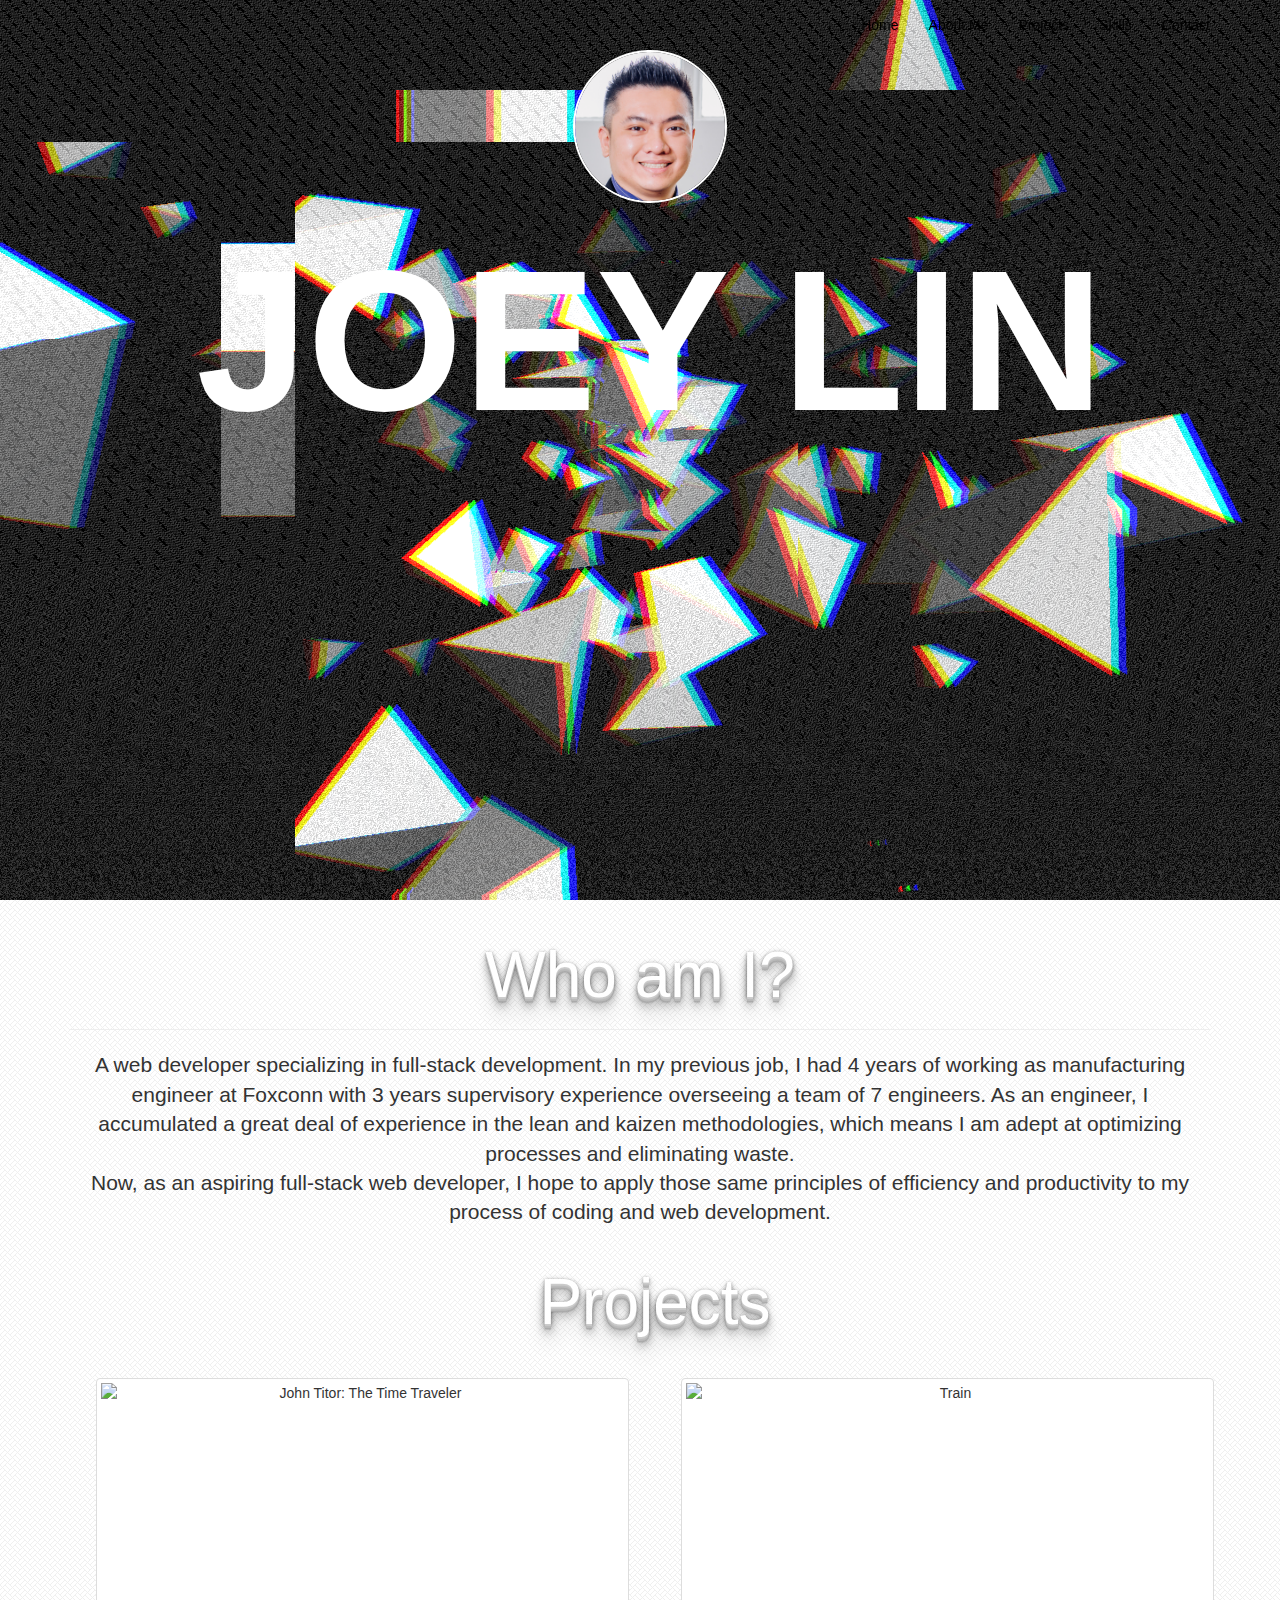
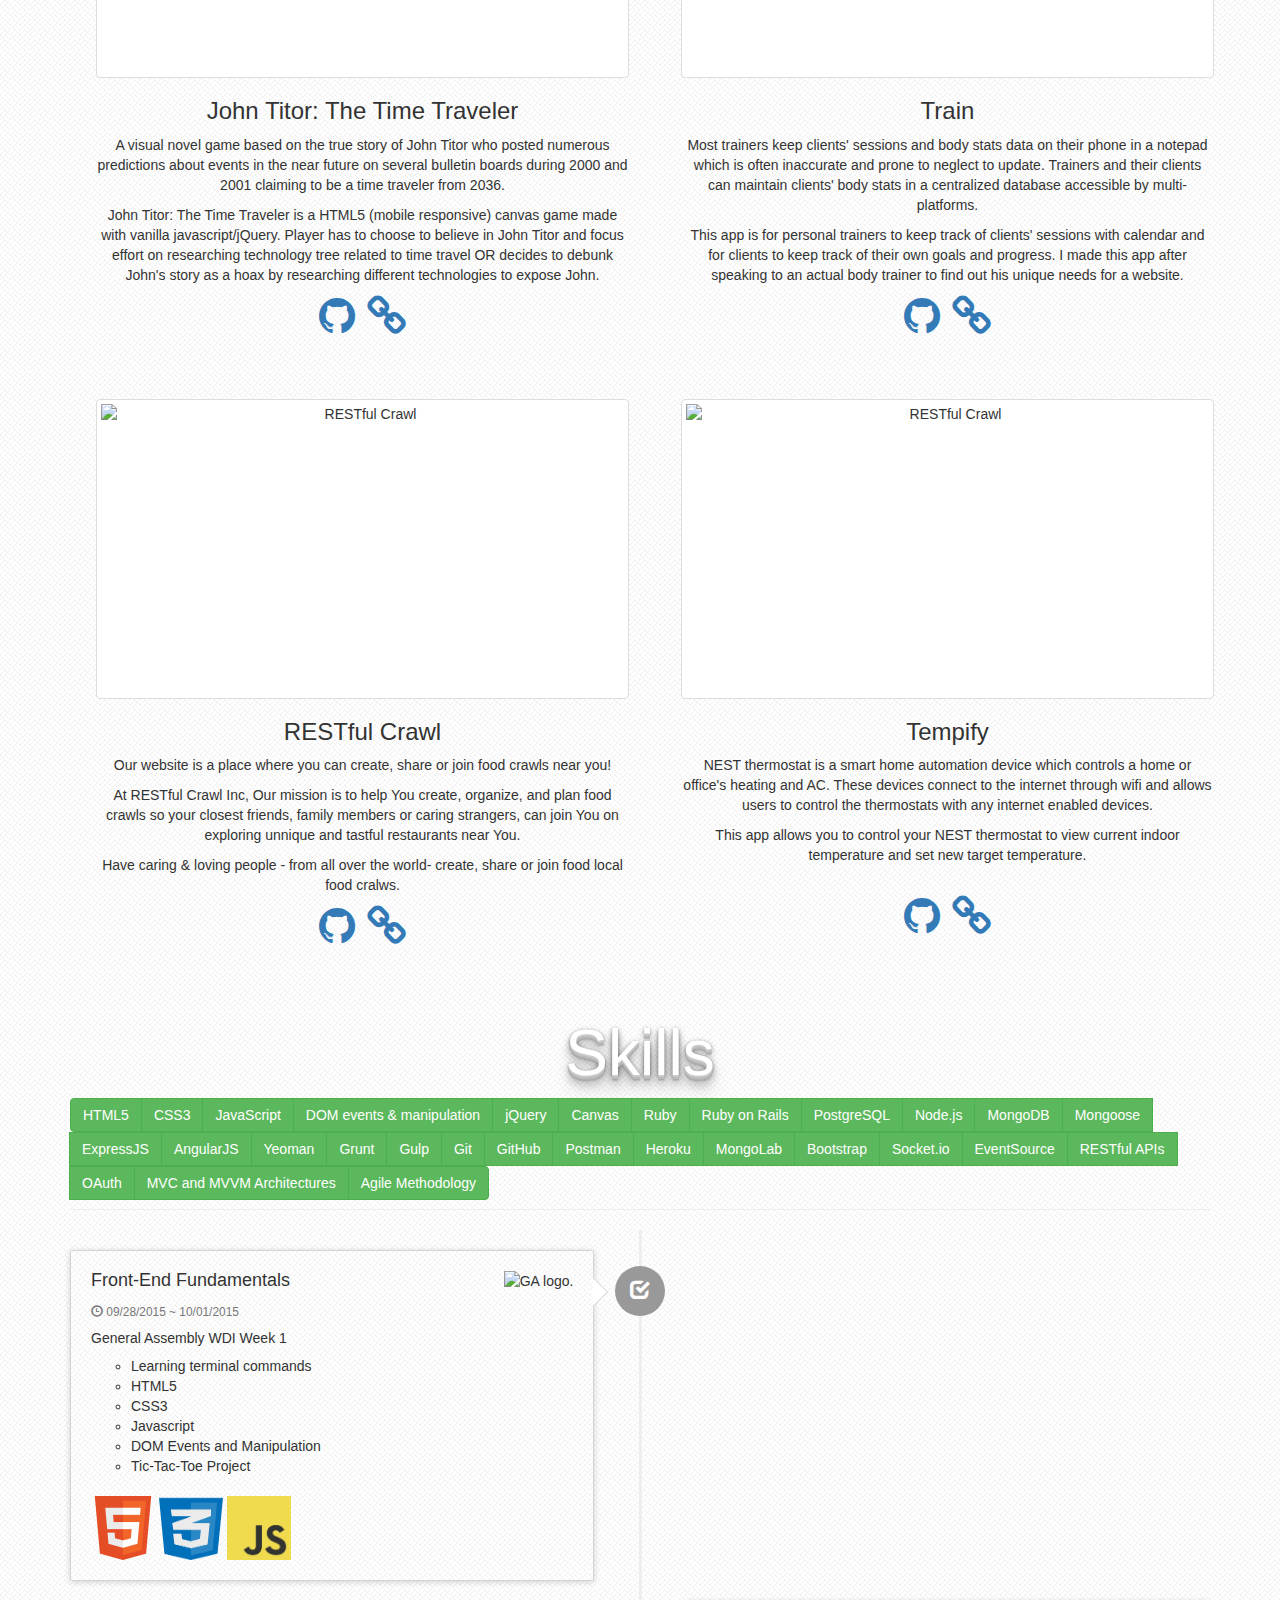
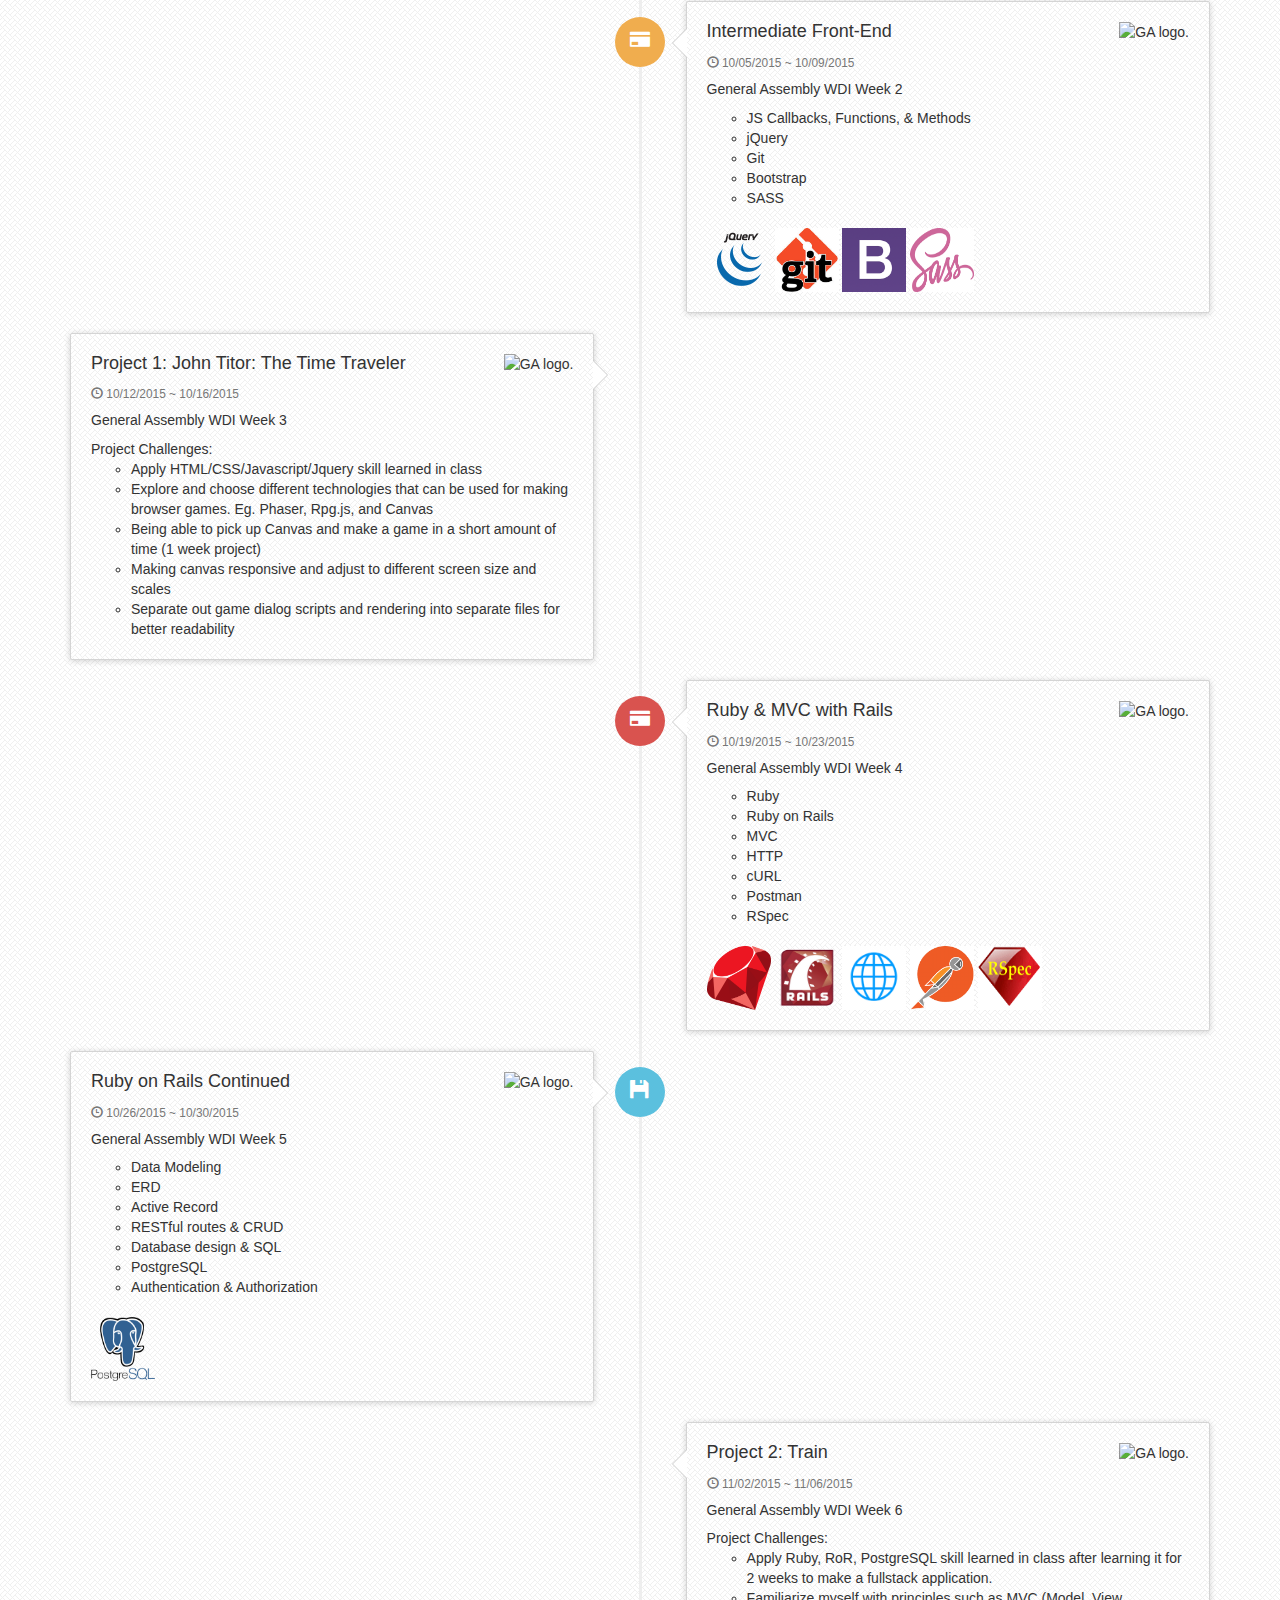
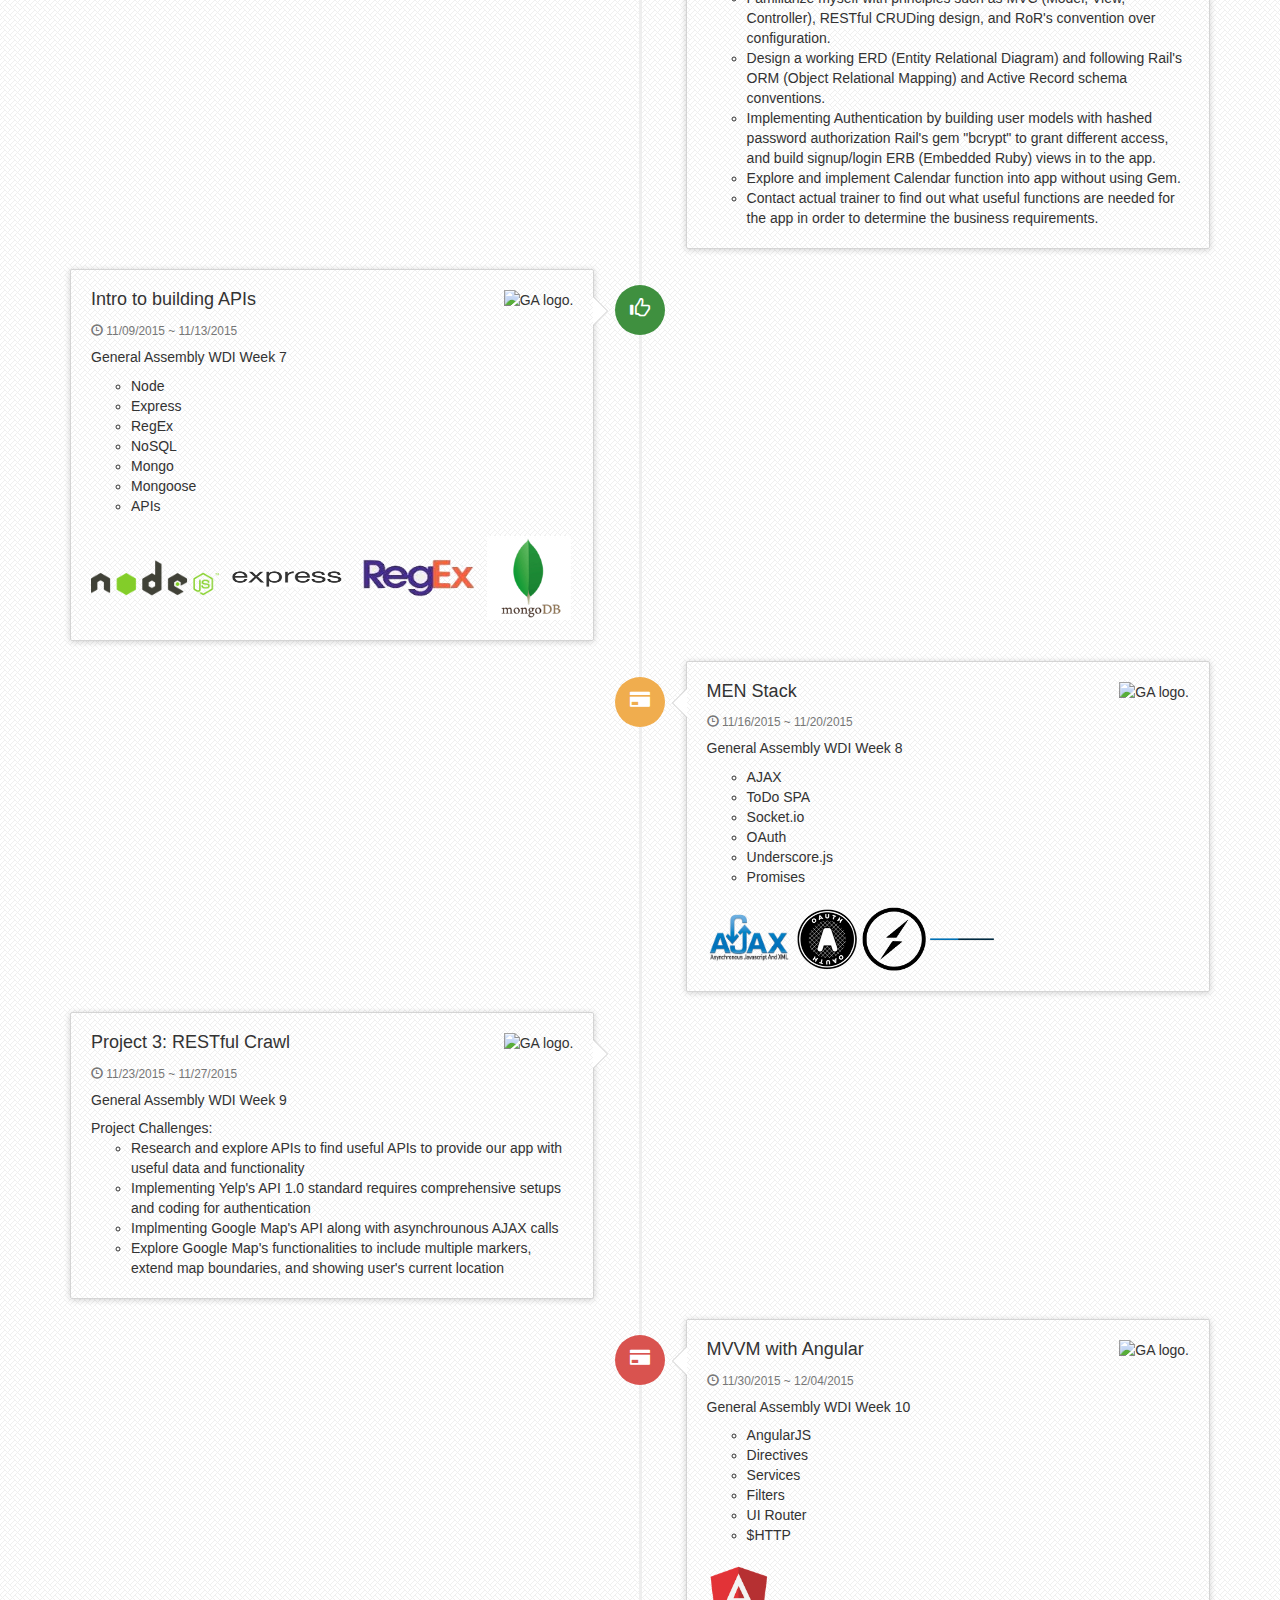
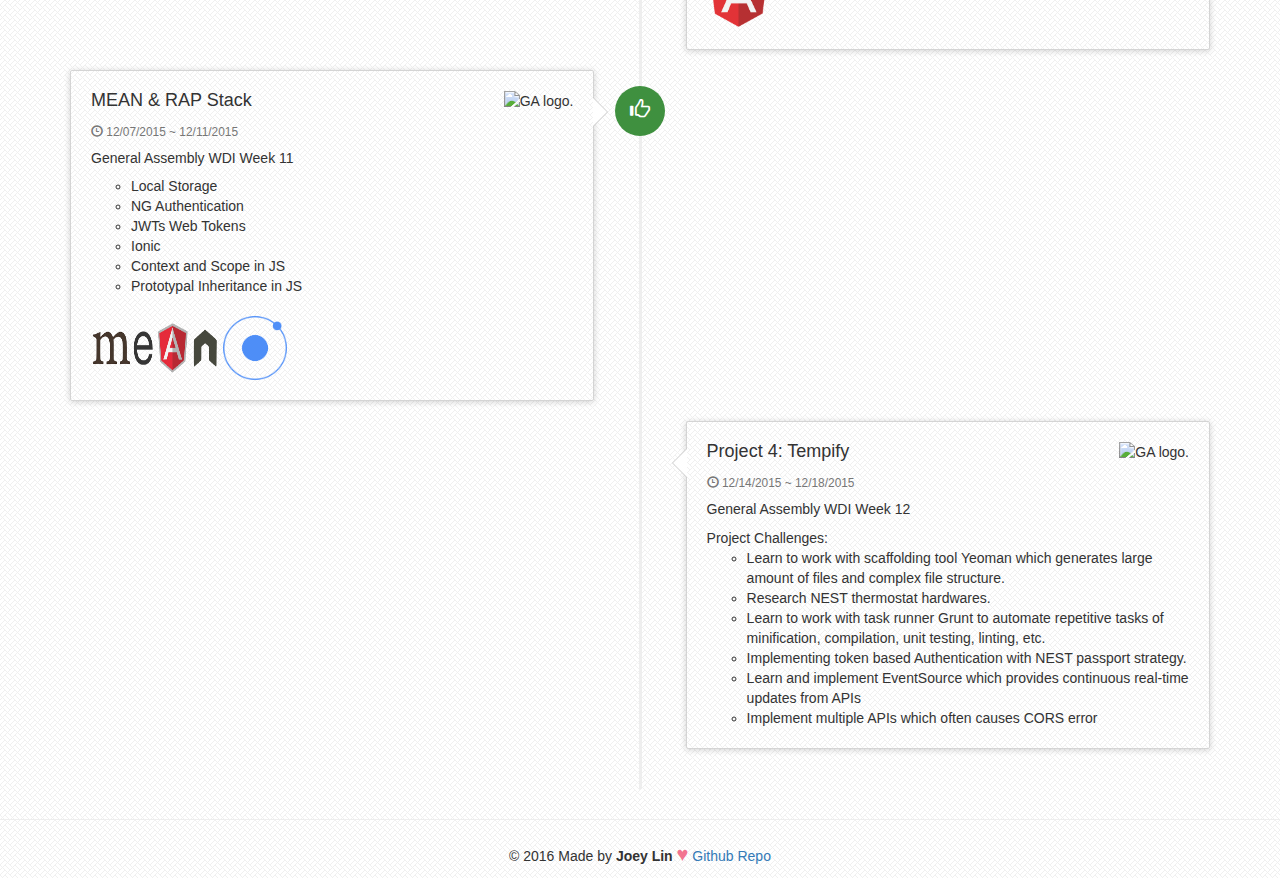
==== index.html @ c9a68c27 "modified index.html to set css iframe property of width and height to 100vw and 100vh" ====
<!DOCTYPE html>
<html lang="en">
<head>
    <meta charset="utf-8">
    <meta http-equiv="X-UA-Compatible" content="IE=edge">
    <meta name="viewport" content="width=device-width, initial-scale=1">
    <!-- The above 3 meta tags *must* come first in the head; any other head content must come *after* these tags -->

     <!-- Google font for Gloria Hallelujah -->
    <link href='https://fonts.googleapis.com/css?family=Gloria+Hallelujah' rel='stylesheet' type='text/css'>
    <!-- <link href="/normalize.css" rel="stylesheet"> -->

    <!-- jQuery (necessary for Bootstrap's JavaScript plugins) -->
    <script src="https://ajax.googleapis.com/ajax/libs/jquery/1.11.3/jquery.min.js"></script>
    <!-- Include all compiled plugins (below), or include individual files as needed -->
    <!-- <script src="js/bootstrap.min.js"></script> -->

  <!-- Latest compiled and minified CSS -->
  <link rel="stylesheet" href="https://maxcdn.bootstrapcdn.com/bootstrap/3.3.5/css/bootstrap.min.css">

  <!-- Optional theme -->
  <link rel="stylesheet" href="https://maxcdn.bootstrapcdn.com/bootstrap/3.3.5/css/bootstrap-theme.min.css">

  <!-- Latest compiled and minified JavaScript -->
  <script src="https://maxcdn.bootstrapcdn.com/bootstrap/3.3.5/js/bootstrap.min.js"></script>

  <!-- Latest compiled Font Awesome -->
  <link rel="stylesheet" href="https://maxcdn.bootstrapcdn.com/font-awesome/4.5.0/css/font-awesome.min.css">

  <title> &#10094 Joey Lin &#10095 </title>

  <!-- SEO keywords -->
  <meta name="description=" content="Personal website for Joey Lin showcasing projects and skills learned during time spent at GA Bootcamp from Sept 28th to Dec 18th 2015. It includes Welcome, About Me, Projects, Contact section on the page.">

  <!-- Google Analytics -->
  <script>
    (function(i,s,o,g,r,a,m){i['GoogleAnalyticsObject']=r;i[r]=i[r]||function(){
    (i[r].q=i[r].q||[]).push(arguments)},i[r].l=1*new Date();a=s.createElement(o),
    m=s.getElementsByTagName(o)[0];a.async=1;a.src=g;m.parentNode.insertBefore(a,m)
    })(window,document,'script','//www.google-analytics.com/analytics.js','ga');

    ga('create', 'UA-72605401-4', 'auto');
    ga('send', 'pageview');

  </script>
  <link rel="stylesheet" href="assets/css/main_style.css">
</head>
<body>

  <!-- Fixed navbar -->
  <div class="navbar navbar-inverse navbar-fixed-top" role="navigation">
    <div class="container">
      <div class="navbar-header">
        <button type="button" class="navbar-toggle" data-toggle="collapse" data-target=".navbar-collapse">
          <span class="sr-only">Toggle navigation</span>
          <span class="icon-bar"></span>
          <span class="icon-bar"></span>
          <span class="icon-bar"></span>
        </button>
        <div class="small-logo-container">
          <a class="small-logo" href="#">JL</a>
        </div>
      </div>
      <div class="navbar-collapse collapse">

        <ul class="nav navbar-nav navbar-right">
          <li><a href="#">Home</a></li>
          <li><a href="#about">About Me</a></li>
          <li><a href="#projects">Projects</a></li>
          <li><a href="#skills">Skills</a></li>
          <li><a href="" data-toggle="modal" data-target="#myModal">Contact</a></li>
        </ul>
      </div>
      <!--/.nav-collapse -->
    </div>
  </div>

  <!-- Contact ME Modal -->
  <div id="myModal" class="modal fade" tabindex="-1" role="dialog" aria-labelledby="myModalLabel" aria-hidden="true">
    <div class="modal-dialog">
      <div class="modal-content">
        <div class="modal-header">
          <button type="button" class="close" data-dismiss="modal" aria-hidden="true">×</button>
          <h3 id="myModalLabel">I'd Love to Hear From You!</h3>
        </div>
        <div class="modal-body text-center">
          <p><strong>Cell:</strong> (317) 938-2531</p>
          <p><strong>Email:</strong> pujoey@gmail.com</p>
          <a href="https://www.linkedin.com/in/pujoey" target="_blank"><i class="fa fa-linkedin-square fa-3x"></i></a>&nbsp;&nbsp;&nbsp;
          <a href="https://github.com/pujoey" target="_blank"><i class="fa fa-github-square fa-3x"></i></a>&nbsp;&nbsp;&nbsp;
          <a href="mailto:pujoey@gmail.com" target="_blank"><i class="fa fa-envelope fa-3x"></i></a>
        </div>
        <div class="modal-footer">
          <button class="btn" data-dismiss="modal" aria-hidden="true">Cancel</button>
        </div>
      </div>
    </div>
  </div>

  <div class="big-logo">
    <iframe src="index2.html" scrolling="no" frameborder="no" align="center" width = "100vw" height = "100vh"></iframe>
  </div>

  <div id="about" class="container">
    <div class="page-header">
      <h2 class="text-center">Who am I?</h2>
    </div>
    <p class="lead text-center">A web developer specializing in full-stack development. In my previous job, I had 4 years of working as manufacturing engineer at Foxconn with 3 years supervisory experience overseeing a team of 7 engineers.
As an engineer, I accumulated a great deal of experience in the lean and kaizen methodologies, which means I am adept at optimizing processes and eliminating waste.  <br>
Now, as an aspiring full-stack web developer, I hope to apply those same principles of efficiency and productivity to my process of coding and web development.  </p>

    <div id="projects" class="container">
      <h2 class="text-center">Projects</h2>
      <div class="row stylish-panel">
        <div class="col-md-6">
          <div>
            <img src="https://i.imgur.com/b8SvFNt.png" style="width:100%;height:300px;" alt="John Titor: The Time Traveler" class="img-thumbnail">
            <h3>John Titor: The Time Traveler</h3>
            <p>A visual novel game based on the true story of John Titor who posted numerous predictions about events in the near future on several bulletin boards during 2000 and 2001 claiming to be a time traveler from 2036.</p>
            <p>John Titor: The Time Traveler is a HTML5 (mobile responsive) canvas game made with vanilla javascript/jQuery. Player has to choose to believe in John Titor and focus effort on researching technology tree related to time travel OR decides to debunk John's story as a hoax by researching different technologies to expose John.</p>
            <a href="https://github.com/pujoey/John-Titor" target="_blank" title="View on Github"><i class="fa fa-github fa-3x"></i></a>&nbsp;&nbsp;&nbsp;<a href="http://pujoey.github.io/John-Titor/index.html" target="_blank" title="Launch"><i class="fa fa-link fa-3x"></i></a>
          </div>
        </div>
        <div class="col-md-6">
          <div>
            <img src="http://i.imgur.com/OvpdpkE.png" style="width:100%;height:300px;" alt="Train" class="img-thumbnail">
            <h3>Train</h3>
            <p>Most trainers keep clients' sessions and body stats data on their phone in a notepad which is often inaccurate and prone to neglect to update. Trainers and their clients can maintain clients' body stats in a centralized database accessible by multi-platforms.</p>
            <p>This app is for personal trainers to keep track of clients' sessions with calendar and for clients to keep track of their own goals and progress.  I made this app after speaking to an actual body trainer to find out his unique needs for a website.    </p>
            <a href="https://github.com/pujoey/train" target="_blank" title="View on Github"><i class="fa fa-github fa-3x"></i></a>&nbsp;&nbsp;&nbsp;<a href="https://glacial-lowlands-2707.herokuapp.com/" target="_blank" title="Launch"><i class="fa fa-link fa-3x"></i></a>
          </div>
        </div>
      </div>
      <div class="row stylish-panel">
        <div class="col-md-6">
          <div>
            <img src="http://i.imgur.com/LycSyLS.jpg" style="width:100%;height:300px;" alt="RESTful Crawl" class="img-thumbnail">
            <h3>RESTful Crawl</h3>
            <p>Our website is a place where you can create, share or join food crawls near you!</p>
            <p>At RESTful Crawl Inc, Our mission is to help You create, organize, and plan food crawls so your closest friends, family members or caring strangers, can join You on exploring unnique and tastful restaurants near You.</p>
            <p>Have caring & loving people - from all over the world- create, share or join food local food cralws.</p>
            <a href="https://github.com/seb-sal/Resfulcrawl" target="_blank" title="View on Github"><i class="fa fa-github fa-3x"></i></a>&nbsp;&nbsp;&nbsp;<a href="https://fast-brook-3166.herokuapp.com/" target="_blank" title="Launch"><i class="fa fa-link fa-3x"></i></a>
          </div>
        </div>
        <div class="col-md-6">
          <div>
            <img src="http://i.imgur.com/7Fy3iQ8.png" style="width:100%;height:300px;" alt="RESTful Crawl" class="img-thumbnail">
            <h3>Tempify</h3>
            <p>NEST thermostat is a smart home automation device which controls a home or office's heating and AC.  These devices connect to the internet through wifi and allows users to control the thermostats with any internet enabled devices.</p>
            <p>This app allows you to control your NEST thermostat to view current indoor temperature and set new target temperature.</p>
            <br>
            <a href="https://github.com/pujoey/Tempify" target="_blank" title="View on Github"><i class="fa fa-github fa-3x"></i></a>&nbsp;&nbsp;&nbsp;<a href="https://frozen-dusk-9182.herokuapp.com/" target="_blank" title="Launch"><i class="fa fa-link fa-3x"></i></a>
          </div>
        </div>
      </div>
    </div>
  </div>
  <!-- /container for projects-->



  <div class="container" id="skills">
    <div class="page-header">
      <h2 id="timeline" class="text-center">Skills</h2>
      <div class="btn-group" role="group" aria-label="...">
        <button type="button" class="btn btn-success">HTML5</button>
        <button type="button" class="btn btn-success">CSS3</button>
        <button type="button" class="btn btn-success">JavaScript</button>
        <button type="button" class="btn btn-success">DOM events & manipulation</button>
        <button type="button" class="btn btn-success">jQuery</button>
        <button type="button" class="btn btn-success">Canvas</button>
        <button type="button" class="btn btn-success">Ruby</button>
        <button type="button" class="btn btn-success">Ruby on Rails</button>
        <button type="button" class="btn btn-success">PostgreSQL</button>
        <button type="button" class="btn btn-success">Node.js</button>
        <button type="button" class="btn btn-success">MongoDB</button>
        <button type="button" class="btn btn-success">Mongoose</button>
        <button type="button" class="btn btn-success">ExpressJS</button>
        <button type="button" class="btn btn-success">AngularJS</button>
        <button type="button" class="btn btn-success">Yeoman</button>
        <button type="button" class="btn btn-success">Grunt</button>
        <button type="button" class="btn btn-success">Gulp</button>
        <button type="button" class="btn btn-success">Git</button>
        <button type="button" class="btn btn-success">GitHub</button>
        <button type="button" class="btn btn-success">Postman</button>
        <button type="button" class="btn btn-success">Heroku</button>
        <button type="button" class="btn btn-success">MongoLab</button>
        <button type="button" class="btn btn-success">Bootstrap</button>
        <button type="button" class="btn btn-success">Socket.io</button>
        <button type="button" class="btn btn-success">EventSource</button>
        <button type="button" class="btn btn-success">RESTful APIs</button>
        <button type="button" class="btn btn-success">OAuth</button>
        <button type="button" class="btn btn-success">MVC and MVVM Architectures</button>
        <button type="button" class="btn btn-success">Agile Methodology</button>
      </div>
    </div>
    <ul class="timeline">
      <li>
        <div class="timeline-badge"><i class="glyphicon glyphicon-check"></i></div>
        <div class="timeline-panel">
          <div class="timeline-heading">
            <img align="right" alt="GA logo." title="General Assemb.ly" src="https://github.com/generalassembly/ga-ruby-on-rails-for-devs/raw/master/images/ga.png" height="64px">
            <h4 class="timeline-title">Front-End Fundamentals</h4>
            <p><small class="text-muted"><i class="glyphicon glyphicon-time"></i> 09/28/2015 ~ 10/01/2015</small></p>
          </div>
          <div class="timeline-body">
            <h5>General Assembly WDI Week 1</h5>
            <ul>
              <li>Learning terminal commands</li>
              <li>HTML5</li>
              <li>CSS3</li>
              <li>Javascript</li>
              <li>DOM Events and Manipulation</li>
              <li>Tic-Tac-Toe Project</li>
            </ul>
            <br>
            <img src="assets/images/logo_html.png" style="width:64px;height:64px;" alt="HTML5">
            <img src="assets/images/logo_css.png" style="width:64px;height:64px;" alt="CSS3">
            <img src="assets/images/logo_JavaScript.png" style="width:64px;height:64px;" alt="javascript">
          </div>
        </div>
      </li>
      <li class="timeline-inverted">
        <div class="timeline-badge warning"><i class="glyphicon glyphicon-credit-card"></i></div>
        <div class="timeline-panel">
          <div class="timeline-heading">
            <img align="right" alt="GA logo." title="General Assemb.ly" src="https://github.com/generalassembly/ga-ruby-on-rails-for-devs/raw/master/images/ga.png" height="64px">
            <h4 class="timeline-title">Intermediate Front-End</h4>
            <p><small class="text-muted"><i class="glyphicon glyphicon-time"></i> 10/05/2015 ~ 10/09/2015</small></p>
          </div>
          <div class="timeline-body">
            <h5>General Assembly WDI Week 2</h5>
            <ul>
              <li>JS Callbacks, Functions, & Methods</li>
              <li>jQuery</li>
              <li>Git</li>
              <li>Bootstrap</li>
              <li>SASS</li>
            </ul>
            <br>
            <img src="assets/images/logo_jquery.png" style="width:64px;height:64px;" alt="jquery">
            <img src="assets/images/logo_git.jpeg" style="width:64px;height:64px;" alt="git">
            <img src="assets/images/logo_bootstrap.png" style="width:64px;height:64px;" alt="bootstrap">
            <img src="assets/images/logo_sass.png" style="width:64px;height:64px;" alt="bootstrap">
          </div>
        </div>
      </li>
      <li>
        <div class="timeline-panel">
          <div class="timeline-heading">
            <img align="right" alt="GA logo." title="General Assemb.ly" src="https://github.com/generalassembly/ga-ruby-on-rails-for-devs/raw/master/images/ga.png" height="64px">
            <h4 class="timeline-title">Project 1: John Titor: The Time Traveler</h4>
            <p><small class="text-muted"><i class="glyphicon glyphicon-time"></i> 10/12/2015 ~ 10/16/2015</small></p>
          </div>
          <div class="timeline-body">
            <h5>General Assembly WDI Week 3</h5>
            <p>Project Challenges:</p>
            <ul>
              <li>Apply HTML/CSS/Javascript/Jquery skill learned in class</li>
              <li>Explore and choose different technologies that can be used for making browser games. Eg. Phaser, Rpg.js, and Canvas</li>
              <li>Being able to pick up Canvas and make a game in a short amount of time (1 week project)</li>
              <li>Making canvas responsive and adjust to different screen size and scales</li>
              <li>Separate out game dialog scripts and rendering into separate files for better readability</li>
            </ul>
          </div>
        </div>
      </li>
      <li class="timeline-inverted">
        <div class="timeline-badge danger"><i class="glyphicon glyphicon-credit-card"></i></div>
        <div class="timeline-panel">
          <div class="timeline-heading">
            <img align="right" alt="GA logo." title="General Assemb.ly" src="https://github.com/generalassembly/ga-ruby-on-rails-for-devs/raw/master/images/ga.png" height="64px">
            <h4 class="timeline-title">Ruby & MVC with Rails</h4>
            <p><small class="text-muted"><i class="glyphicon glyphicon-time"></i> 10/19/2015 ~ 10/23/2015</small></p>
          </div>
          <div class="timeline-body">
            <h5>General Assembly WDI Week 4</h5>
            <ul>
              <li>Ruby</li>
              <li>Ruby on Rails</li>
              <li>MVC</li>
              <li>HTTP</li>
              <li>cURL</li>
              <li>Postman</li>
              <li>RSpec</li>
            </ul>
            <br>
            <img src="assets/images/logo_ruby.png" style="width:64px;height:64px;" alt="ruby">
            <img src="assets/images/logo_rails.png" style="width:64px;height:64px;" alt="rails">
            <img src="assets/images/logo_http.png" style="width:64px;height:64px;" alt="http">
            <img src="assets/images/logo_postman.png" style="width:64px;height:64px;" alt="postman">
            <img src="assets/images/logo_rspec.png" style="width:64px;height:64px;" alt="rspec">
          </div>
        </div>
      </li>
      <li>
        <div class="timeline-badge info"><i class="glyphicon glyphicon-floppy-disk"></i></div>
        <div class="timeline-panel">
          <div class="timeline-heading">
            <img align="right" alt="GA logo." title="General Assemb.ly" src="https://github.com/generalassembly/ga-ruby-on-rails-for-devs/raw/master/images/ga.png" height="64px">
            <h4 class="timeline-title">Ruby on Rails Continued</h4>
            <p><small class="text-muted"><i class="glyphicon glyphicon-time"></i> 10/26/2015 ~ 10/30/2015</small></p>
          </div>
          <div class="timeline-body">
            <h5>General Assembly WDI Week 5</h5>
            <ul>
              <li>Data Modeling</li>
              <li>ERD</li>
              <li>Active Record</li>
              <li>RESTful routes & CRUD</li>
              <li>Database design & SQL</li>
              <li>PostgreSQL</li>
              <li>Authentication & Authorization</li>
            </ul>
            <br>
            <img src="assets/images/logo_postgresql.png" style="width:64px;height:64px;" alt="ruby">
          </div>
        </div>
      </li>
      <li class="timeline-inverted">
        <div class="timeline-panel">
          <div class="timeline-heading">
            <img align="right" alt="GA logo." title="General Assemb.ly" src="https://github.com/generalassembly/ga-ruby-on-rails-for-devs/raw/master/images/ga.png" height="64px">
            <h4 class="timeline-title">Project 2: Train</h4>
            <p><small class="text-muted"><i class="glyphicon glyphicon-time"></i> 11/02/2015 ~ 11/06/2015</small></p>
          </div>
          <div class="timeline-body">
            <h5>General Assembly WDI Week 6</h5>
            <p>Project Challenges:</p>
            <ul>
              <li>Apply Ruby, RoR, PostgreSQL skill learned in class after learning it for 2 weeks to make a fullstack application.</li>
              <li>Familiarize myself with principles such as MVC (Model, View, Controller), RESTful CRUDing design, and RoR's convention over configuration.</li>
              <li>Design a working ERD (Entity Relational Diagram) and following Rail's ORM (Object Relational Mapping) and Active Record schema conventions.</li>
              <li>Implementing Authentication by building user models with hashed password authorization Rail's gem "bcrypt" to grant different access, and build signup/login ERB (Embedded Ruby) views in to the app.</li>
              <li>Explore and implement Calendar function into app without using Gem.</li>
              <li>Contact actual trainer to find out what useful functions are needed for the app in order to determine the business requirements.</li>
            </ul>
          </div>
        </div>
      </li>
      <li>
        <div class="timeline-badge success"><i class="glyphicon glyphicon-thumbs-up"></i></div>
        <div class="timeline-panel">
          <div class="timeline-heading">
            <img align="right" alt="GA logo." title="General Assemb.ly" src="https://github.com/generalassembly/ga-ruby-on-rails-for-devs/raw/master/images/ga.png" height="64px">
            <h4 class="timeline-title">Intro to building APIs</h4>
            <p><small class="text-muted"><i class="glyphicon glyphicon-time"></i> 11/09/2015 ~ 11/13/2015</small></p>
          </div>
          <div class="timeline-body">
            <h5>General Assembly WDI Week 7</h5>
            <ul>
              <li>Node</li>
              <li>Express</li>
              <li>RegEx</li>
              <li>NoSQL</li>
              <li>Mongo</li>
              <li>Mongoose</li>
              <li>APIs</li>
            </ul>
            <br>
            <img src="assets/images/logo_node.png" style="width:128px;height:64px;" alt="node">
            <img src="assets/images/logo_express.png" style="width:128px;height:84px;" alt="express">
            <img src="assets/images/logo_regex.png" style="width:128px;height:84px;" alt="regex">
            <img src="assets/images/logo_mongo.png" style="width:84px;height:84px;" alt="mongo">
          </div>
        </div>
      </li>
      <li class="timeline-inverted">
        <div class="timeline-badge warning"><i class="glyphicon glyphicon-credit-card"></i></div>
        <div class="timeline-panel">
          <div class="timeline-heading">
            <img align="right" alt="GA logo." title="General Assemb.ly" src="https://github.com/generalassembly/ga-ruby-on-rails-for-devs/raw/master/images/ga.png" height="64px">
            <h4 class="timeline-title">MEN Stack</h4>
            <p><small class="text-muted"><i class="glyphicon glyphicon-time"></i> 11/16/2015 ~ 11/20/2015</small></p>
          </div>
          <div class="timeline-body">
            <h5>General Assembly WDI Week 8</h5>
            <ul>
              <li>AJAX</li>
              <li>ToDo SPA</li>
              <li>Socket.io</li>
              <li>OAuth</li>
              <li>Underscore.js</li>
              <li>Promises</li>
            </ul>
            <br>
            <img src="assets/images/logo_ajax.png" style="width:84px;height:64px;" alt="ajax">
            <img src="assets/images/logo_oauth.png" style="width:64px;height:64px;" alt="oauth">
            <img src="assets/images/logo_socket.png" style="width:64px;height:64px;" alt="socket.io">
            <img src="assets/images/logo_underscore.png" style="width:64px;height:64px;" alt="underscore">
          </div>
        </div>
      </li>
      <li>
        <div class="timeline-panel">
          <div class="timeline-heading">
            <img align="right" alt="GA logo." title="General Assemb.ly" src="https://github.com/generalassembly/ga-ruby-on-rails-for-devs/raw/master/images/ga.png" height="64px">
            <h4 class="timeline-title">Project 3: RESTful Crawl</h4>
            <p><small class="text-muted"><i class="glyphicon glyphicon-time"></i> 11/23/2015 ~ 11/27/2015</small></p>
          </div>
          <div class="timeline-body">
            <h5>General Assembly WDI Week 9</h5>
            <p>Project Challenges:</p>
            <ul>
              <li>Research and explore APIs to find useful APIs to provide our app with useful data and functionality</li>
              <li>Implementing Yelp's API 1.0 standard requires comprehensive setups and coding for authentication</li>
              <li>Implmenting Google Map's API along with asynchrounous AJAX calls</li>
              <li>Explore Google Map's functionalities to include multiple markers, extend map boundaries, and showing user's current location</li>
            </ul>
          </div>
        </div>
      </li>
      <li class="timeline-inverted">
        <div class="timeline-badge danger"><i class="glyphicon glyphicon-credit-card"></i></div>
        <div class="timeline-panel">
          <div class="timeline-heading">
            <img align="right" alt="GA logo." title="General Assemb.ly" src="https://github.com/generalassembly/ga-ruby-on-rails-for-devs/raw/master/images/ga.png" height="64px">
            <h4 class="timeline-title">MVVM with Angular</h4>
            <p><small class="text-muted"><i class="glyphicon glyphicon-time"></i> 11/30/2015 ~ 12/04/2015</small></p>
          </div>
          <div class="timeline-body">
            <h5>General Assembly WDI Week 10</h5>
            <ul>
              <li>AngularJS</li>
              <li>Directives</li>
              <li>Services</li>
              <li>Filters</li>
              <li>UI Router</li>
              <li>$HTTP</li>
            </ul>
            <br>
            <img src="assets/images/logo_angular.png" style="width:64px;height:64px;" alt="angularJS">
          </div>
        </div>
      </li>
      <li>
        <div class="timeline-badge success"><i class="glyphicon glyphicon-thumbs-up"></i></div>
        <div class="timeline-panel">
          <div class="timeline-heading">
            <img align="right" alt="GA logo." title="General Assemb.ly" src="https://github.com/generalassembly/ga-ruby-on-rails-for-devs/raw/master/images/ga.png" height="64px">
            <h4 class="timeline-title">MEAN & RAP Stack</h4>
            <p><small class="text-muted"><i class="glyphicon glyphicon-time"></i> 12/07/2015 ~ 12/11/2015</small></p>
          </div>
          <div class="timeline-body">
            <h5>General Assembly WDI Week 11</h5>
            <ul>
              <li>Local Storage</li>
              <li>NG Authentication</li>
              <li>JWTs Web Tokens</li>
              <li>Ionic</li>
              <li>Context and Scope in JS</li>
              <li>Prototypal Inheritance in JS</li>
            </ul>
            <br>
            <img src="assets/images/logo_mean.png" style="width:128px;height:50px;" alt="mean">
            <img src="assets/images/logo_ionic.png" style="width:64px;height:64px;" alt="ionic">
          </div>
        </div>
      </li>
      <li class="timeline-inverted">
        <div class="timeline-panel">
          <div class="timeline-heading">
            <img align="right" alt="GA logo." title="General Assemb.ly" src="https://github.com/generalassembly/ga-ruby-on-rails-for-devs/raw/master/images/ga.png" height="64px">
            <h4 class="timeline-title">Project 4: Tempify</h4>
            <p><small class="text-muted"><i class="glyphicon glyphicon-time"></i> 12/14/2015 ~ 12/18/2015</small></p>
          </div>
          <div class="timeline-body">
            <h5>General Assembly WDI Week 12</h5>
            <p>Project Challenges:</p>
            <ul>
              <li>Learn to work with scaffolding tool Yeoman which generates large amount of files and complex file structure.</li>
              <li>Research NEST thermostat hardwares.</li>
              <li>Learn to work with task runner Grunt to automate repetitive tasks of minification, compilation, unit testing, linting, etc.</li>
              <li>Implementing token based Authentication with NEST passport strategy.</li>
              <li>Learn and implement EventSource which provides continuous real-time updates from APIs</li>
              <li>Implement multiple APIs which often causes CORS error</li>
            </ul>
          </div>
        </div>
      </li>
    </ul>
  </div>
    <!--/.container for skills timeline-->


  <!--/footer-->
  <hr>
  <footer>
    <p class="text-center">© 2016 Made by <strong>Joey Lin</strong> <span class='heart'>♥︎</span>
      <a href="https://github.com/pujoey/joeylin.net" target="_blank">Github Repo</a>
    </p>
  </footer>


  <script src="assets/js/main.js"></script>
</body>
</html>
---- assets/css/main_style.css ----
/* *********************************
           FONT "HOT-Ninja Std R"
  ********************************** */
@font-face {
  font-family: "HOT-Ninja Std R";
  src: url("../assets/font/Natural Writing Brush(HOT-Ninja Std R) Font-Traditional Chinese.otf") format("opentype");
}

.ninja {
  font-family: "HOT-Ninja Std R", sans-serif;
}

/* *********************************
           Background Image
  ********************************** */

body {
  background-image: url("../bg/bg_cream.png");
}

/* *********************************
           Iframe View
  ********************************** */
iframe {
    width: 100vw;
  height: 100vh;
}



/* *********************************
           3D shadow Effect
  ********************************** */

h2 {
  font-size: 64px;
  color: white;
  text-shadow: 0 1px 0 #ccc,
               0 2px 0 #c9c9c9,
               0 3px 0 #bbb,
               0 4px 0 #b9b9b9,
               0 5px 0 #aaa,
               0 6px 1px rgba(0,0,0,.1),
               0 0 5px rgba(0,0,0,.1),
               0 1px 3px rgba(0,0,0,.3),
               0 3px 5px rgba(0,0,0,.2),
               0 5px 10px rgba(0,0,0,.25),
               0 10px 10px rgba(0,0,0,.2),
               0 20px 20px rgba(0,0,0,.15);
}


/* *********************************
           Variables
  ********************************** */
/* *********************************
   Some Style Overrides on Bootstrap
  ********************************** */
.navbar-inverse {
  background: rgba(62, 195, 246, 0);
  border-bottom: none;
}

.navbar-inverse .navbar-toggle {
  border: 1px solid #333;
  border-color: rgba(255, 255, 255, 0.7);
}

.navbar-inverse .navbar-collapse, .navbar-inverse .navbar-form {
  border-color: transparent;
}
@media (max-width: 767px) {
  .navbar-inverse .navbar-collapse, .navbar-inverse .navbar-form {
    background: rgba(255, 255, 255, 0.75);
  }
}

.navbar-inverse .navbar-nav > li > a {
  color: black;
}

.navbar-inverse .navbar-nav > li > a:hover, .navbar-inverse .navbar-nav > li > a:focus {
  color: #22F;
}

/* *********************************
           Toolbar Logo
  ********************************** */
.small-logo-container {
  padding-top: 50px;
  height: 50px;
  overflow: hidden;
  position: absolute;
}

.small-logo {
  color: white;
  font-size: 2.5em;
  padding-bottom: 2px;
}

/* *********************************
           Big Logo
  ********************************** */
.big-logo-row {
  background: gold;
}
.big-logo-row .big-logo-container {
  padding-top: 50px;
}
.big-logo-row h1 {
  font-size: 4em;
  margin: 0;
  padding: 0 0 15px 0;
}
@media (min-width: 400px) {
  .big-logo-row h1 {
    font-size: 4.5em;
  }
}
@media (min-width: 440px) {
  .big-logo-row h1 {
    font-size: 5.5em;
  }
}
@media (min-width: 500px) {
  .big-logo-row h1 {
    font-size: 6.5em;
  }
}
@media (min-width: 630px) {
  .big-logo-row h1 {
    font-size: 7.5em;
  }
}
@media (min-width: 768px) {
  .big-logo-row h1 {
    font-size: 9em;
    padding-bottom: 30px;
  }
}
@media (min-width: 1200px) {
  .big-logo-row h1 {
    font-size: 12em;
  }
}

/* *********************************
           Projects Section
  ********************************** */

.stylish-panel {
    padding: 20px 0;
    text-align: center;
}
.stylish-panel > div > div{
    padding: 10px;
    border: 1px solid transparent;
    border-radius: 4px;
    transition: 0.2s;
}
.stylish-panel > div:hover > div{
    margin-top: -10px;
    border: 1px solid rgb(200, 200, 200);
    box-shadow: rgba(0, 0, 0, 0.1) 0px 5px 5px 2px;
    background: rgba(200, 200, 200, 0.1);
    transition: 0.5s;
}

.stylish-panel > div:hover img {
    -webkit-transform: rotate(360deg);
    -moz-transform: rotate(360deg);
    -o-transform: rotate(360deg);
    -ms-transform: rotate(360deg);
    transform: rotate(360deg);
}


/* *********************************
           Skills Section
  ********************************** */


.timeline {
  list-style: none;
  padding: 20px 0 20px;
  position: relative;
}

.timeline:before {
  top: 0;
  bottom: 0;
  position: absolute;
  content: " ";
  width: 3px;
  background-color: #eeeeee;
  left: 50%;
  margin-left: -1.5px;
}

.timeline > li {
  margin-bottom: 20px;
  position: relative;
}

.timeline > li:before,
.timeline > li:after {
  content: " ";
  display: table;
}

.timeline > li:after {
  clear: both;
}

.timeline > li:before,
.timeline > li:after {
  content: " ";
  display: table;
}

.timeline > li:after {
  clear: both;
}

.timeline > li > .timeline-panel {
  width: 46%;
  float: left;
  border: 1px solid #d4d4d4;
  border-radius: 2px;
  padding: 20px;
  position: relative;
  -webkit-box-shadow: 0 1px 6px rgba(0, 0, 0, 0.175);
  box-shadow: 0 1px 6px rgba(0, 0, 0, 0.175);
}

.timeline > li > .timeline-panel:before {
  position: absolute;
  top: 26px;
  right: -15px;
  display: inline-block;
  border-top: 15px solid transparent;
  border-left: 15px solid #ccc;
  border-right: 0 solid #ccc;
  border-bottom: 15px solid transparent;
  content: " ";
}

.timeline > li > .timeline-panel:after {
  position: absolute;
  top: 27px;
  right: -14px;
  display: inline-block;
  border-top: 14px solid transparent;
  border-left: 14px solid #fff;
  border-right: 0 solid #fff;
  border-bottom: 14px solid transparent;
  content: " ";
}

.timeline > li > .timeline-badge {
  color: #fff;
  width: 50px;
  height: 50px;
  line-height: 50px;
  font-size: 1.4em;
  text-align: center;
  position: absolute;
  top: 16px;
  left: 50%;
  margin-left: -25px;
  background-color: #999999;
  z-index: 100;
  border-top-right-radius: 50%;
  border-top-left-radius: 50%;
  border-bottom-right-radius: 50%;
  border-bottom-left-radius: 50%;
}

.timeline > li.timeline-inverted > .timeline-panel {
  float: right;
}

.timeline > li.timeline-inverted > .timeline-panel:before {
  border-left-width: 0;
  border-right-width: 15px;
  left: -15px;
  right: auto;
}

.timeline > li.timeline-inverted > .timeline-panel:after {
  border-left-width: 0;
  border-right-width: 14px;
  left: -14px;
  right: auto;
}

.timeline-badge.primary {
  background-color: #2e6da4 !important;
}

.timeline-badge.success {
  background-color: #3f903f !important;
}

.timeline-badge.warning {
  background-color: #f0ad4e !important;
}

.timeline-badge.danger {
  background-color: #d9534f !important;
}

.timeline-badge.info {
  background-color: #5bc0de !important;
}

.timeline-title {
  margin-top: 0;
  color: inherit;
}

.timeline-body > p,
.timeline-body > ul {
  margin-bottom: 0;
}

.timeline-body > p + p {
  margin-top: 5px;
}

.heart {
  /* color:#cf2e31;*/
 color: #f27490;
 font-size: 20px;
}
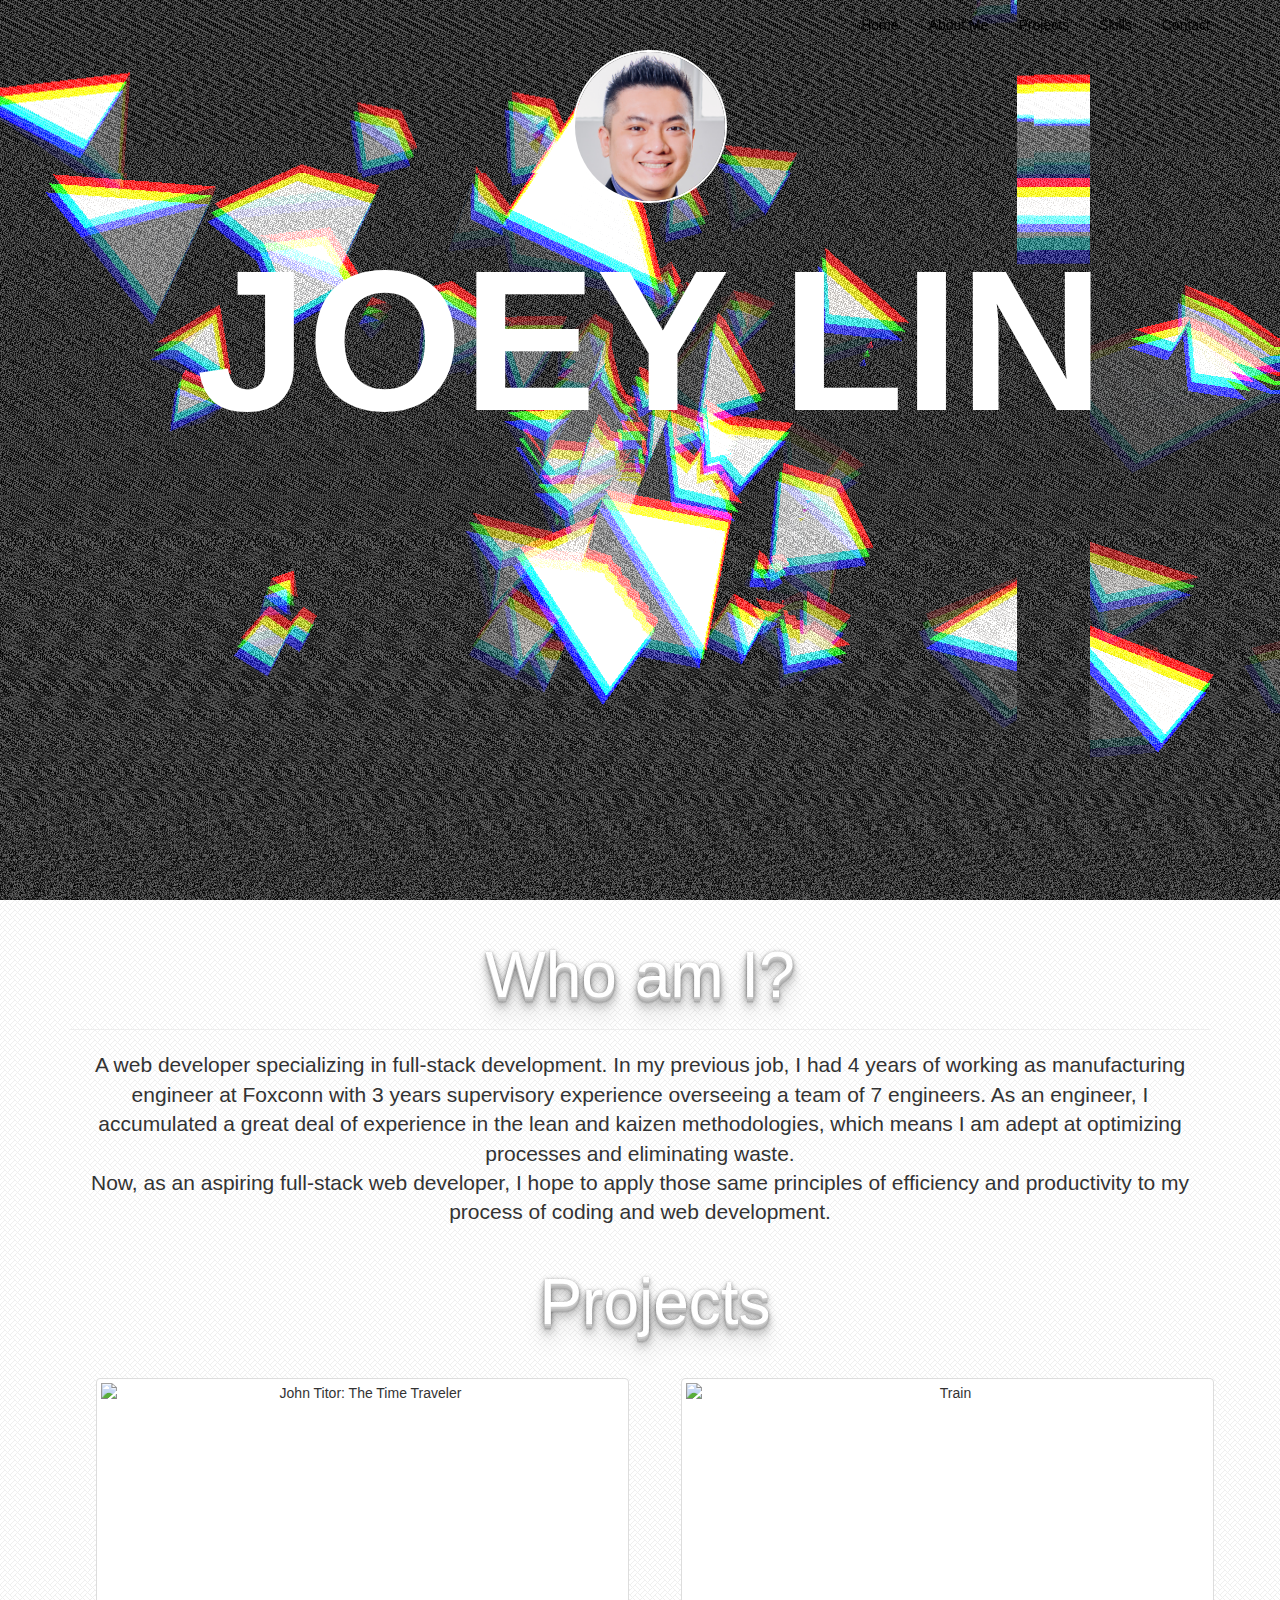
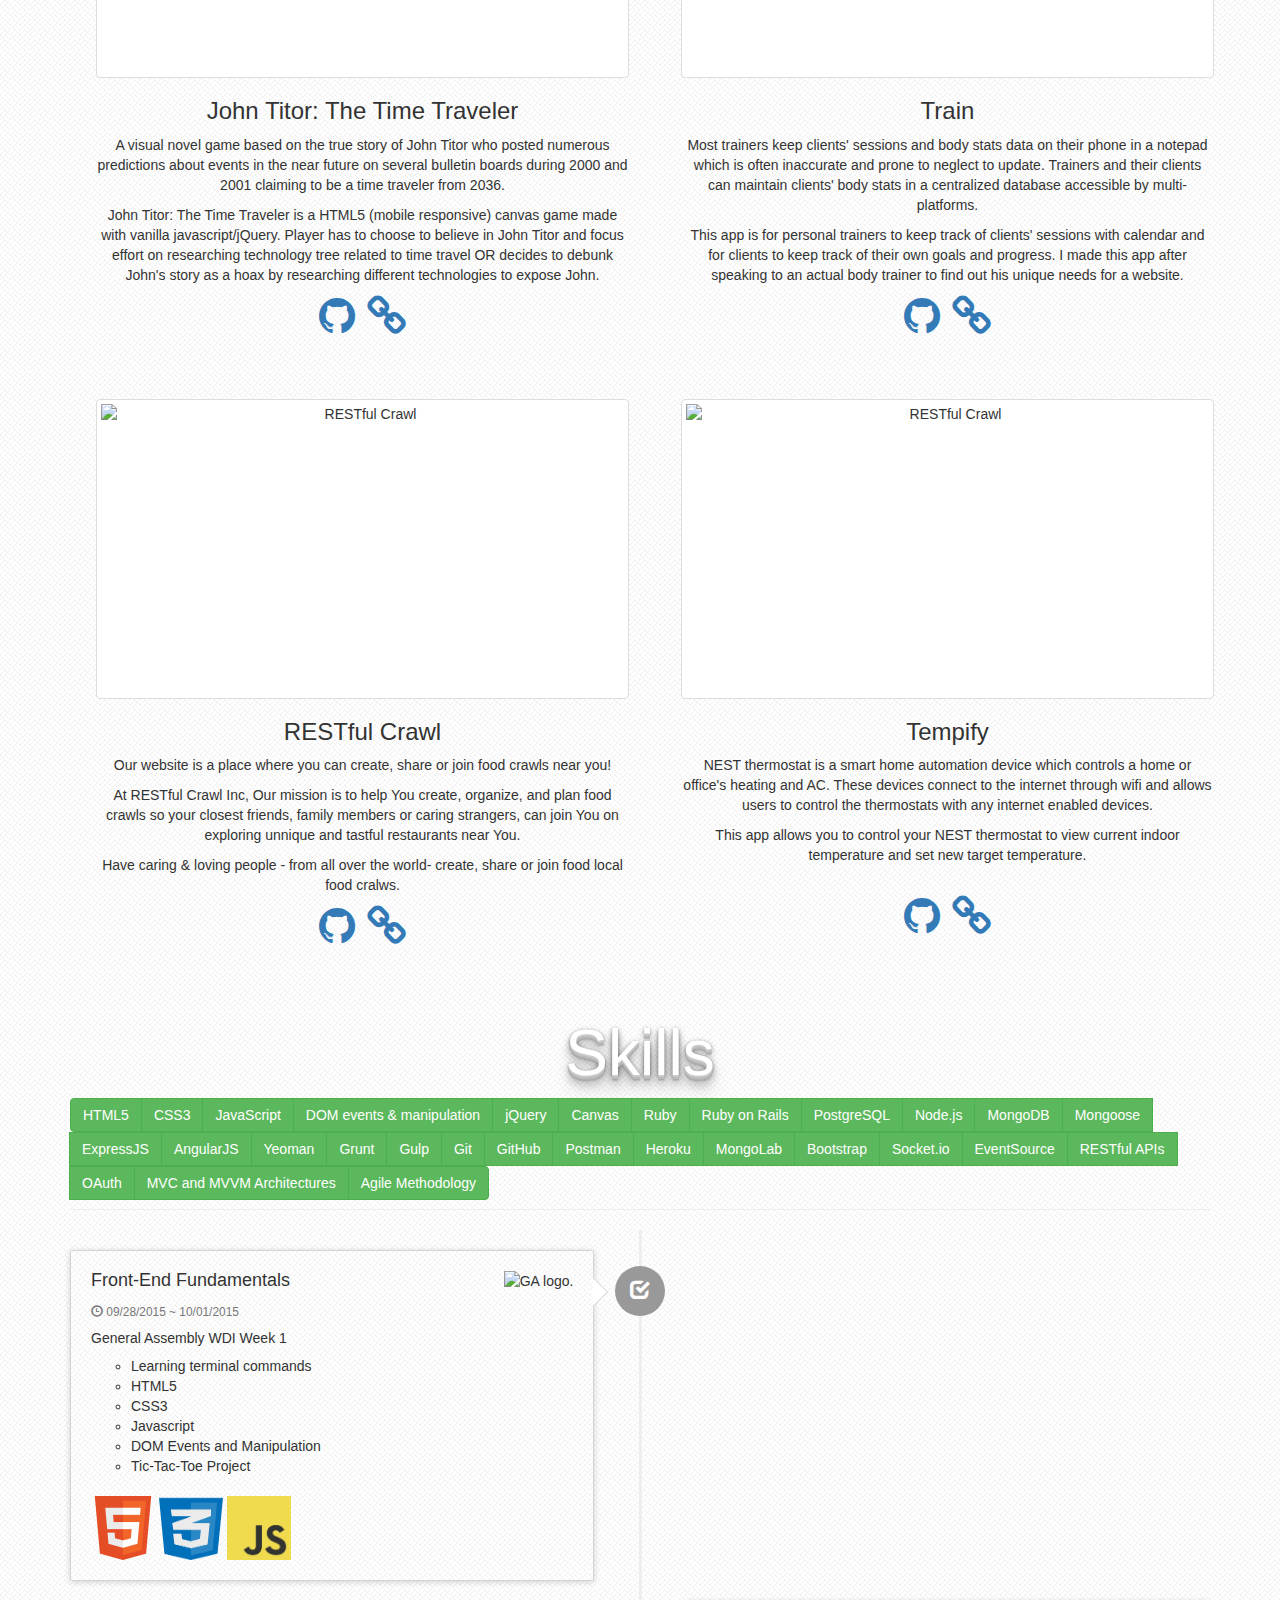
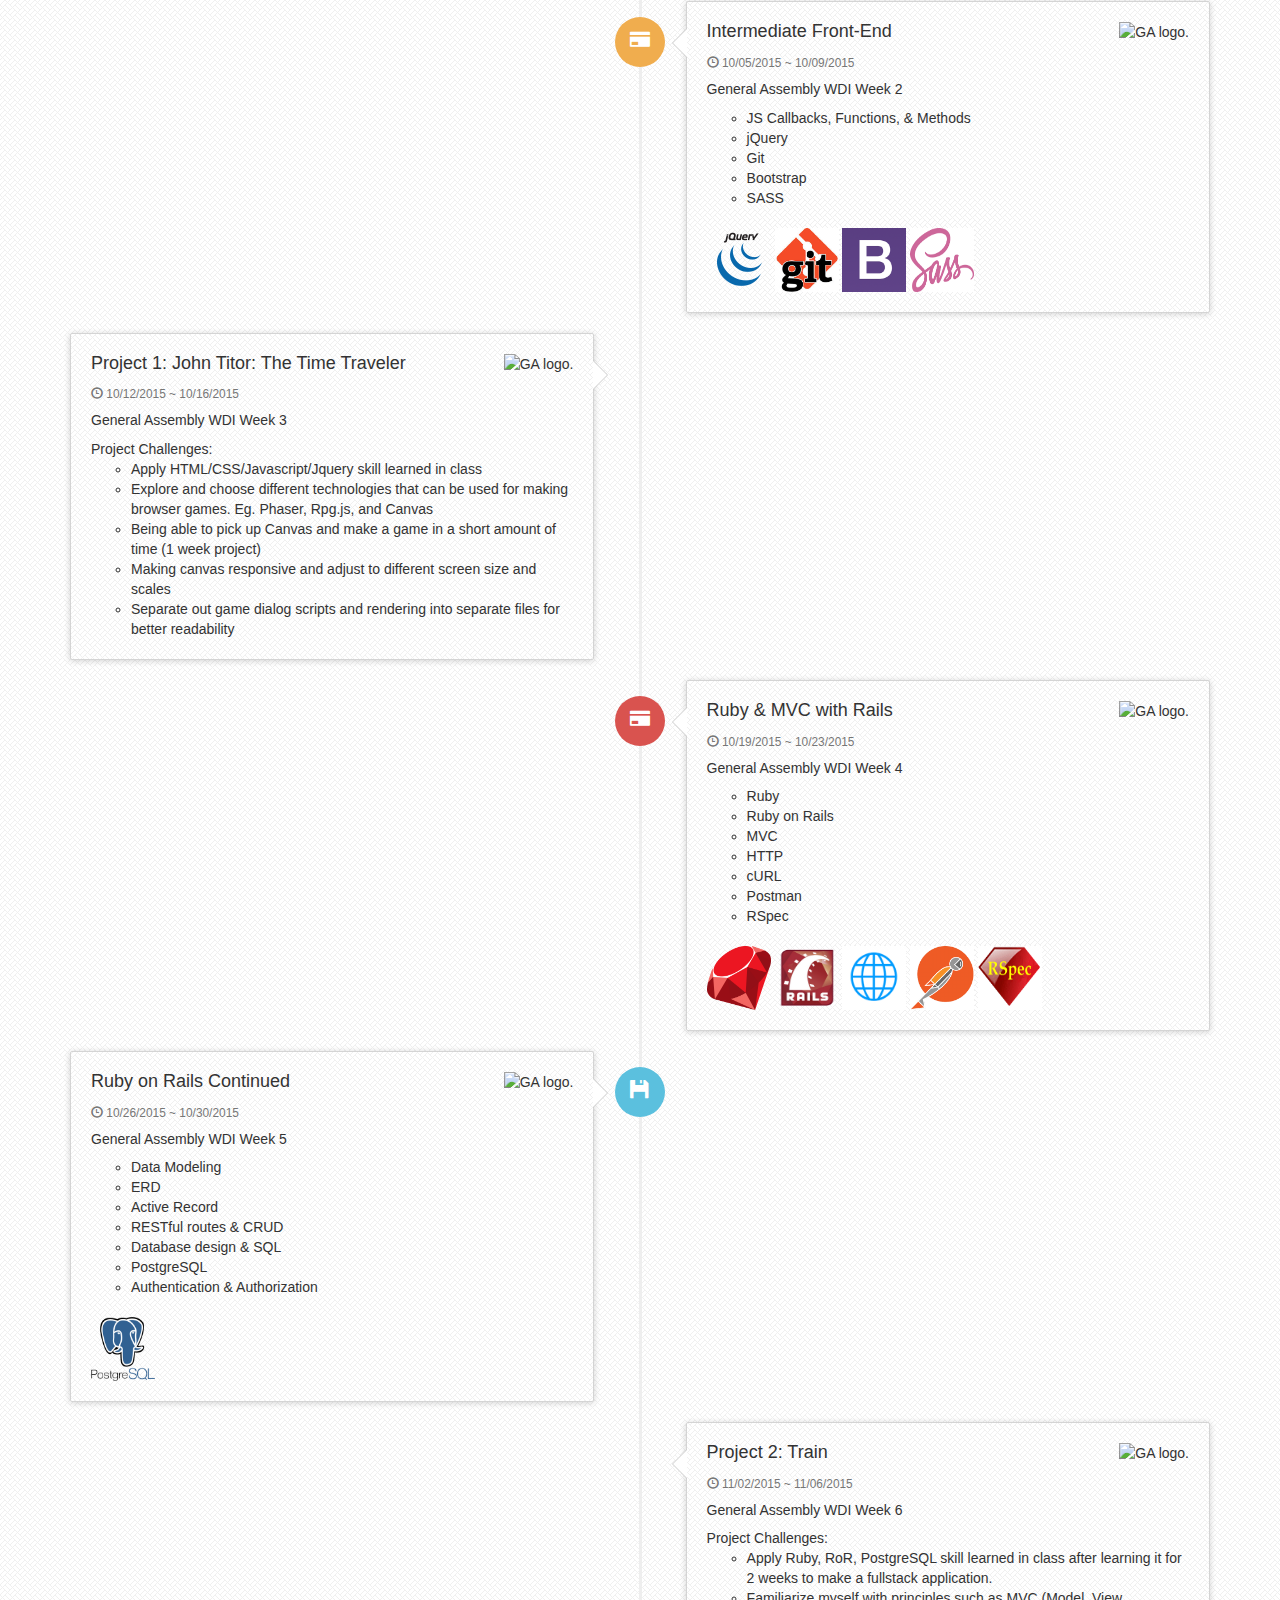
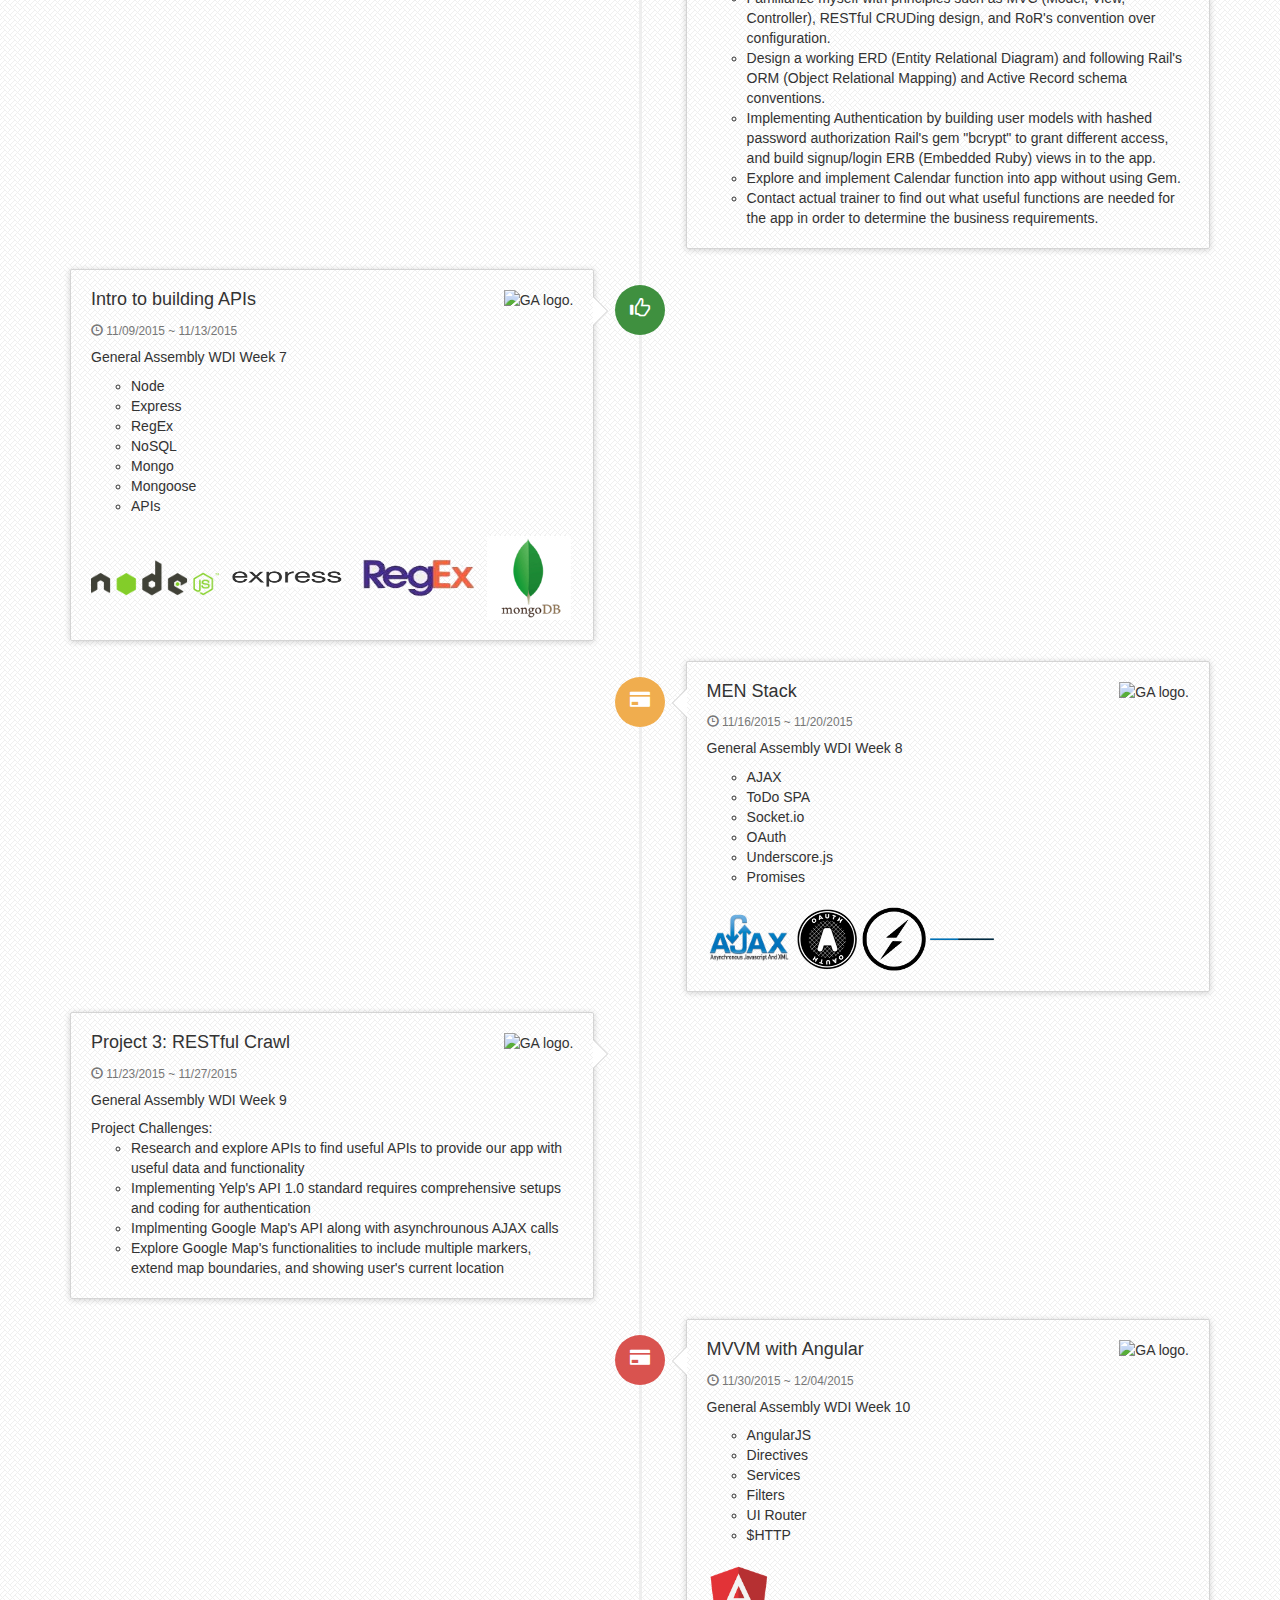
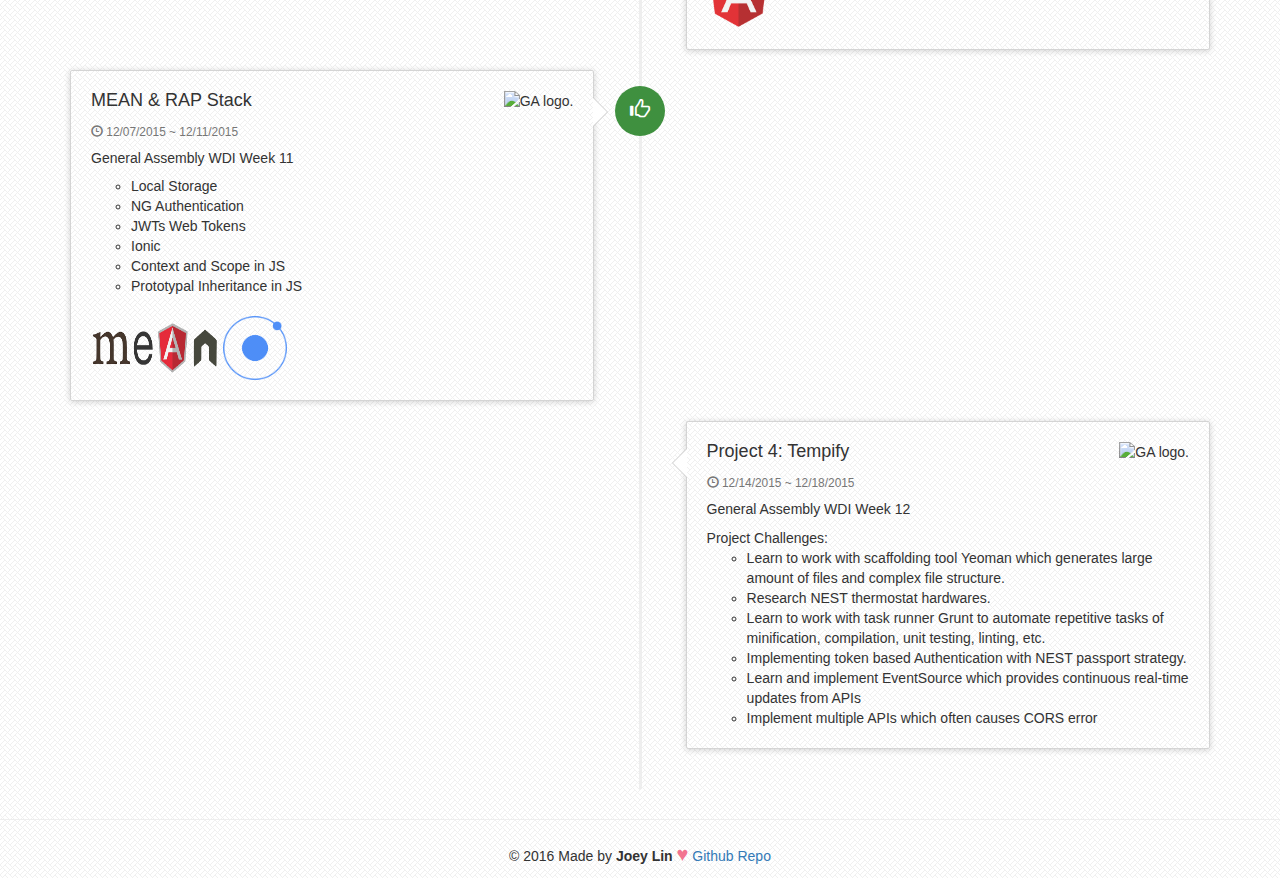
==== commit 8b161193: "modified index.html iframe properties on html" ====
--- a/index.html
+++ b/index.html
@@ -98,7 +98,7 @@
   </div>
 
   <div class="big-logo">
-    <iframe src="index2.html" scrolling="no" frameborder="no" align="center" width = "100vw" height = "100vh"></iframe>
+    <iframe src="index2.html" scrolling="no" frameborder="no" align="center"></iframe>
   </div>
 
   <div id="about" class="container">
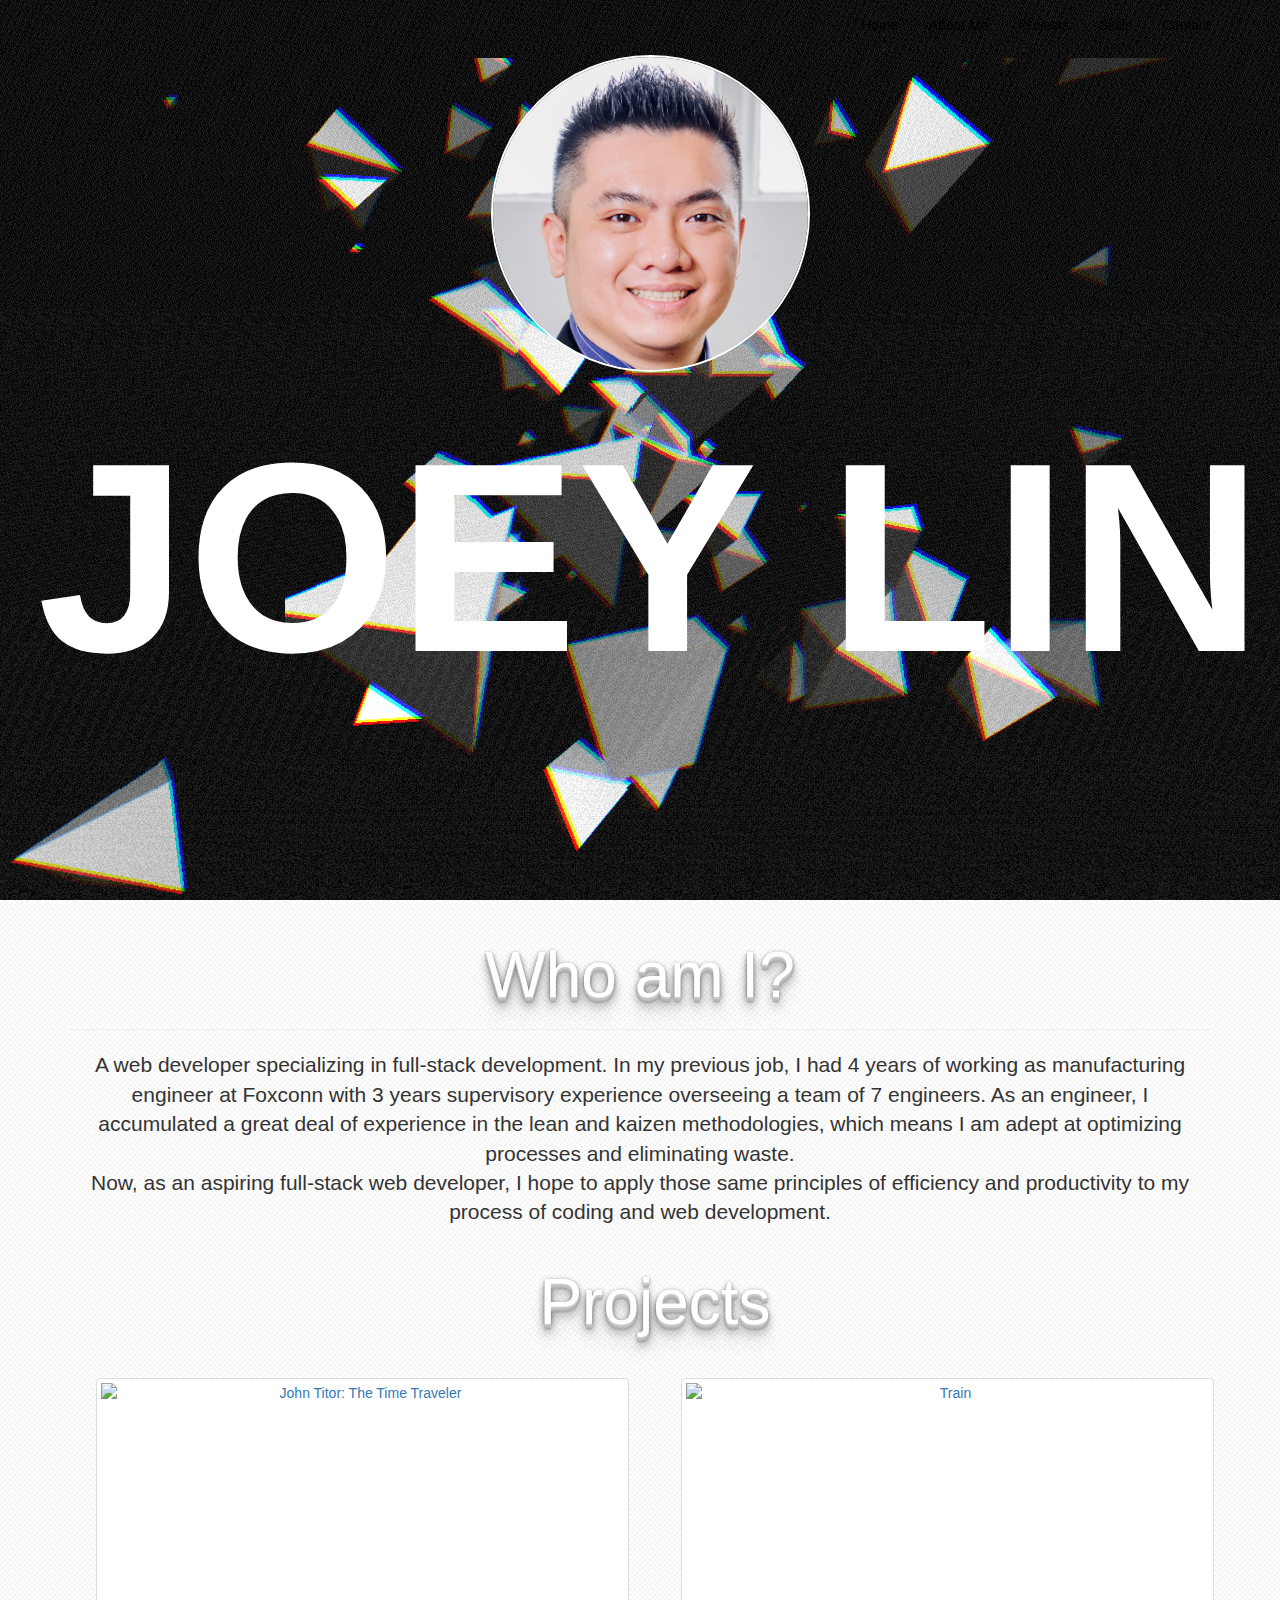
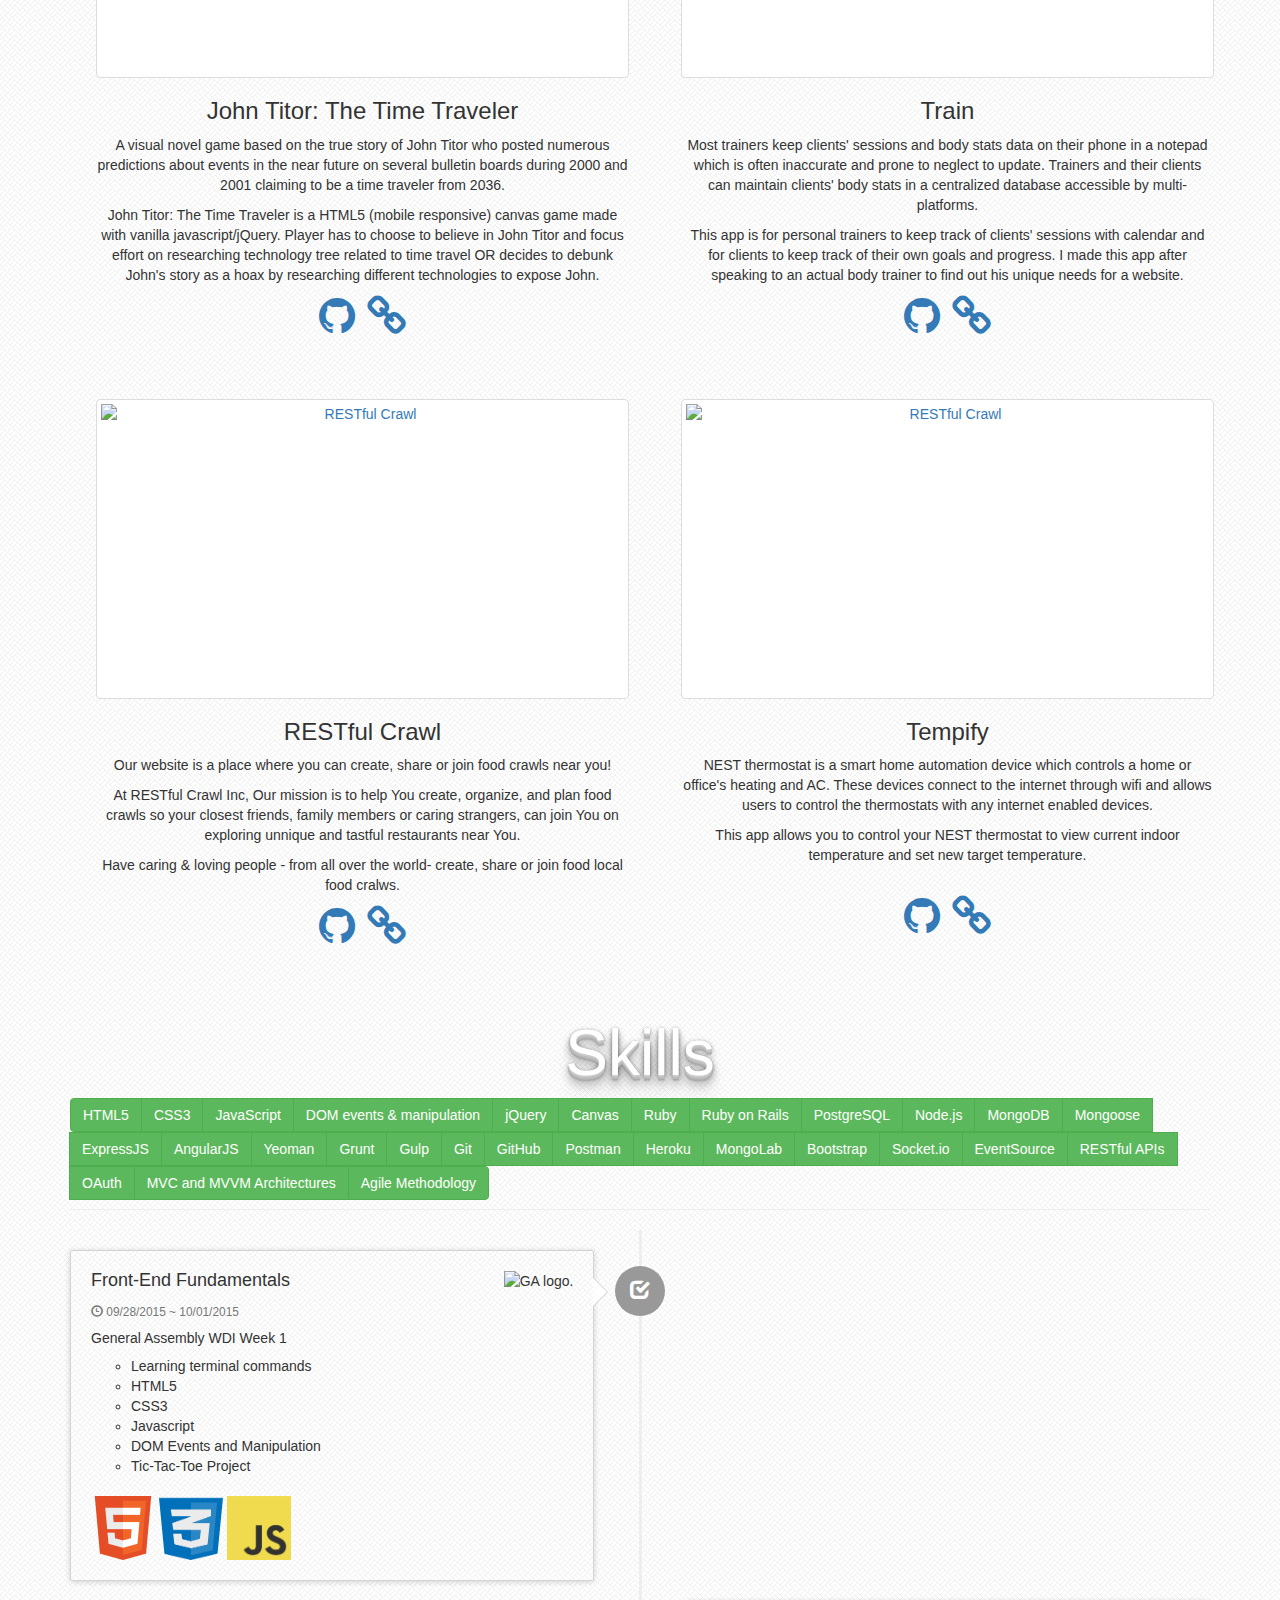
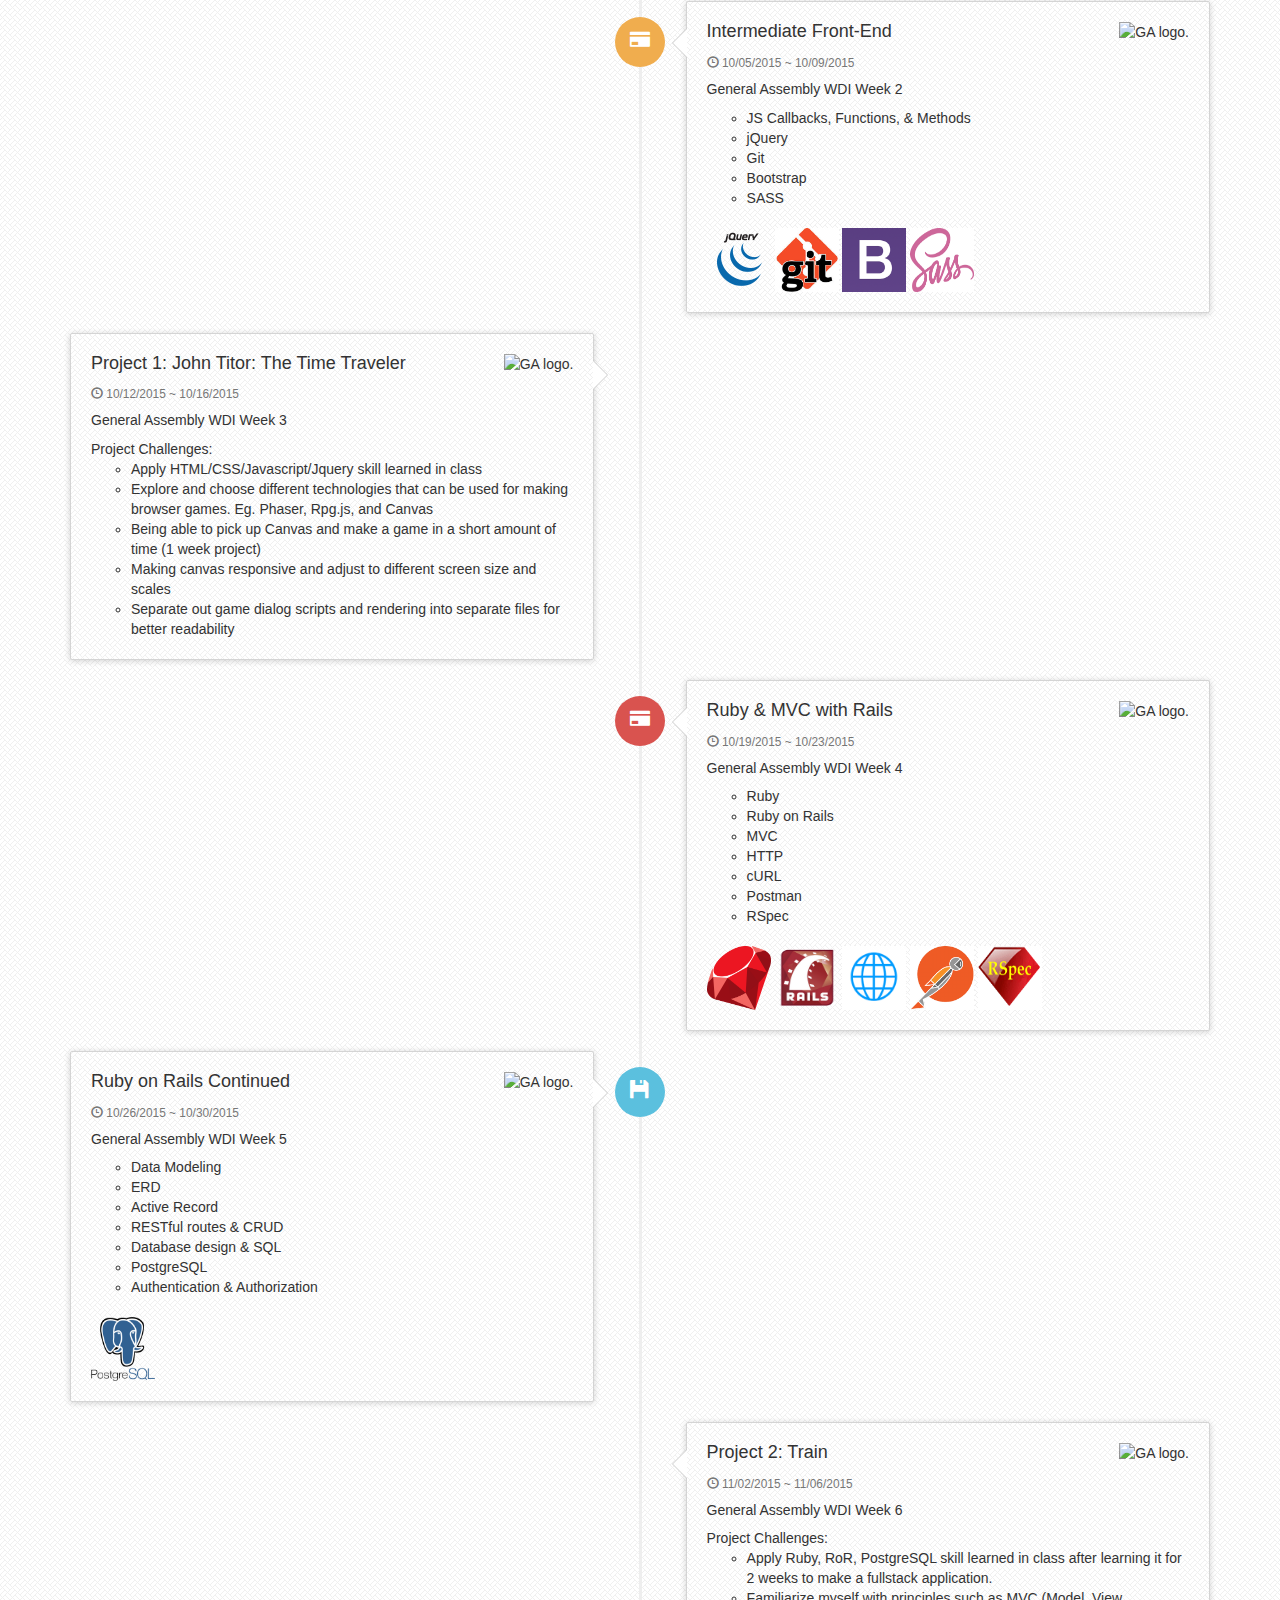
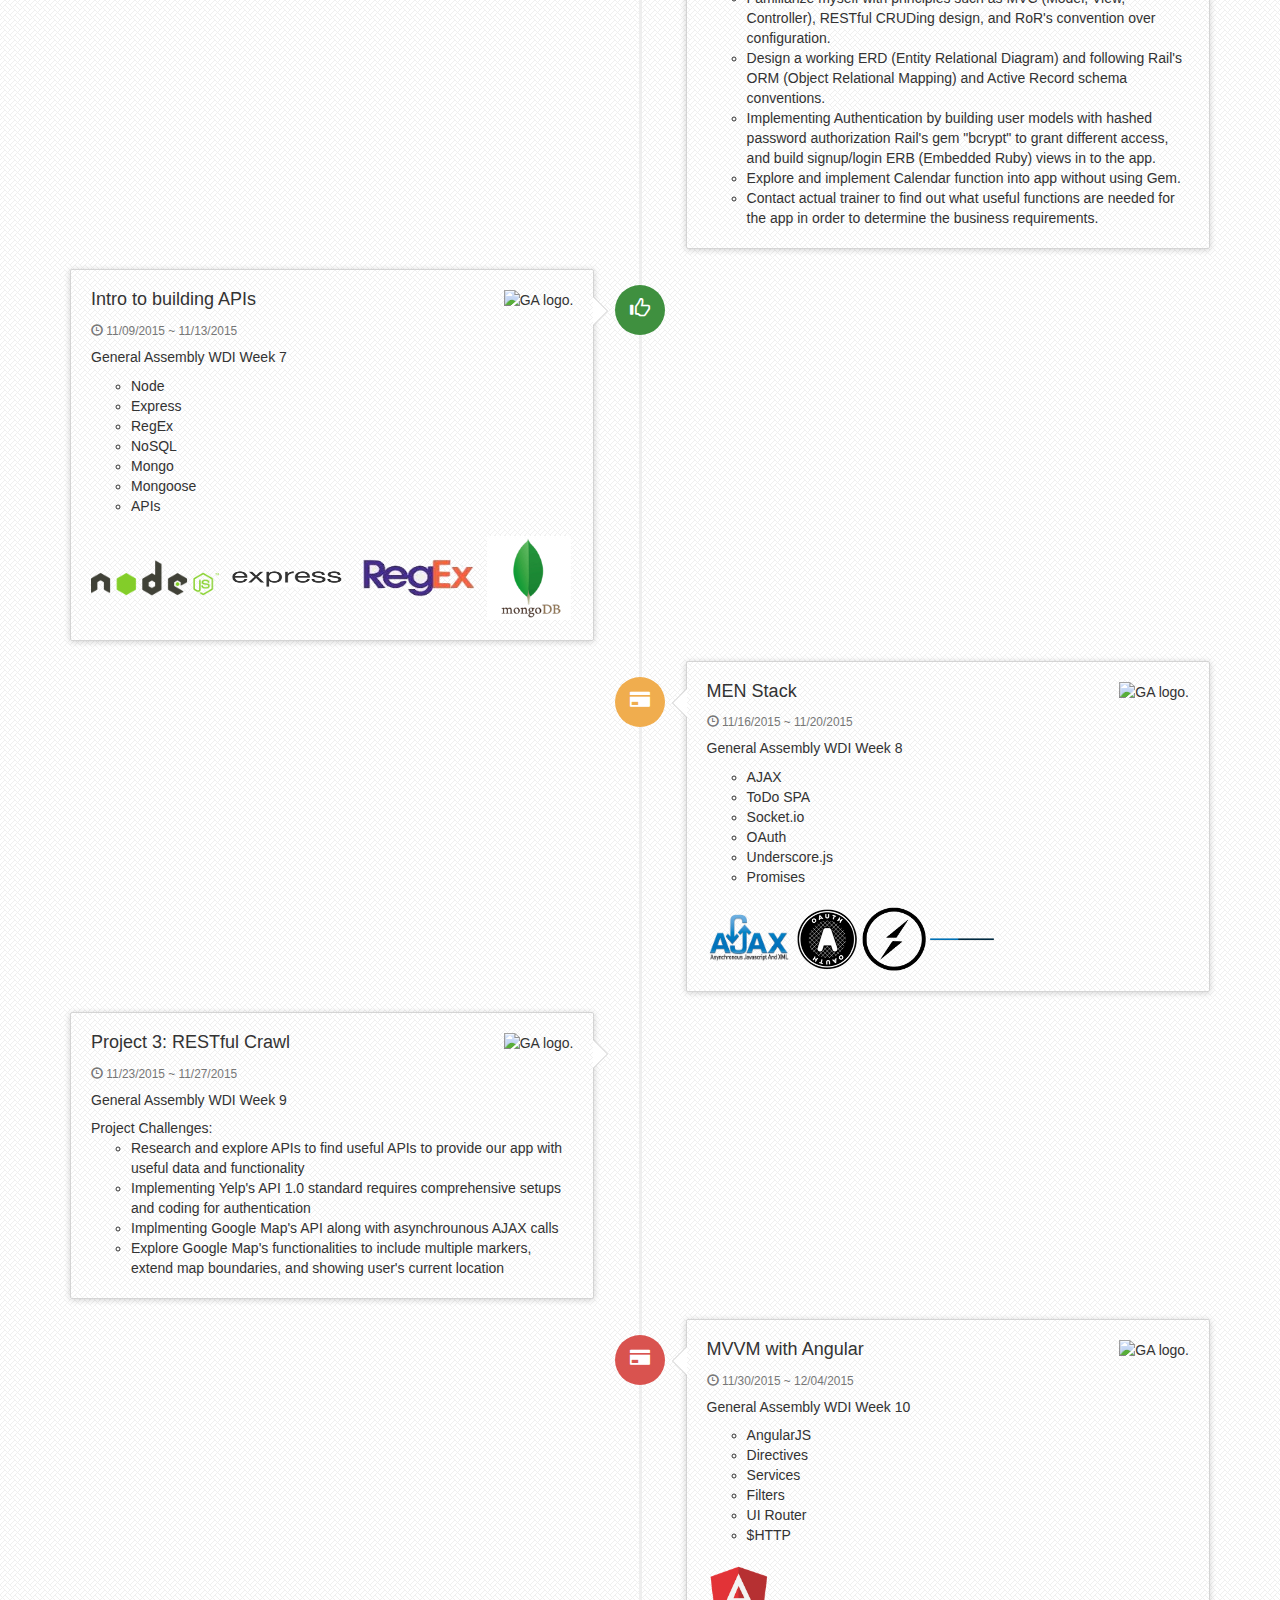
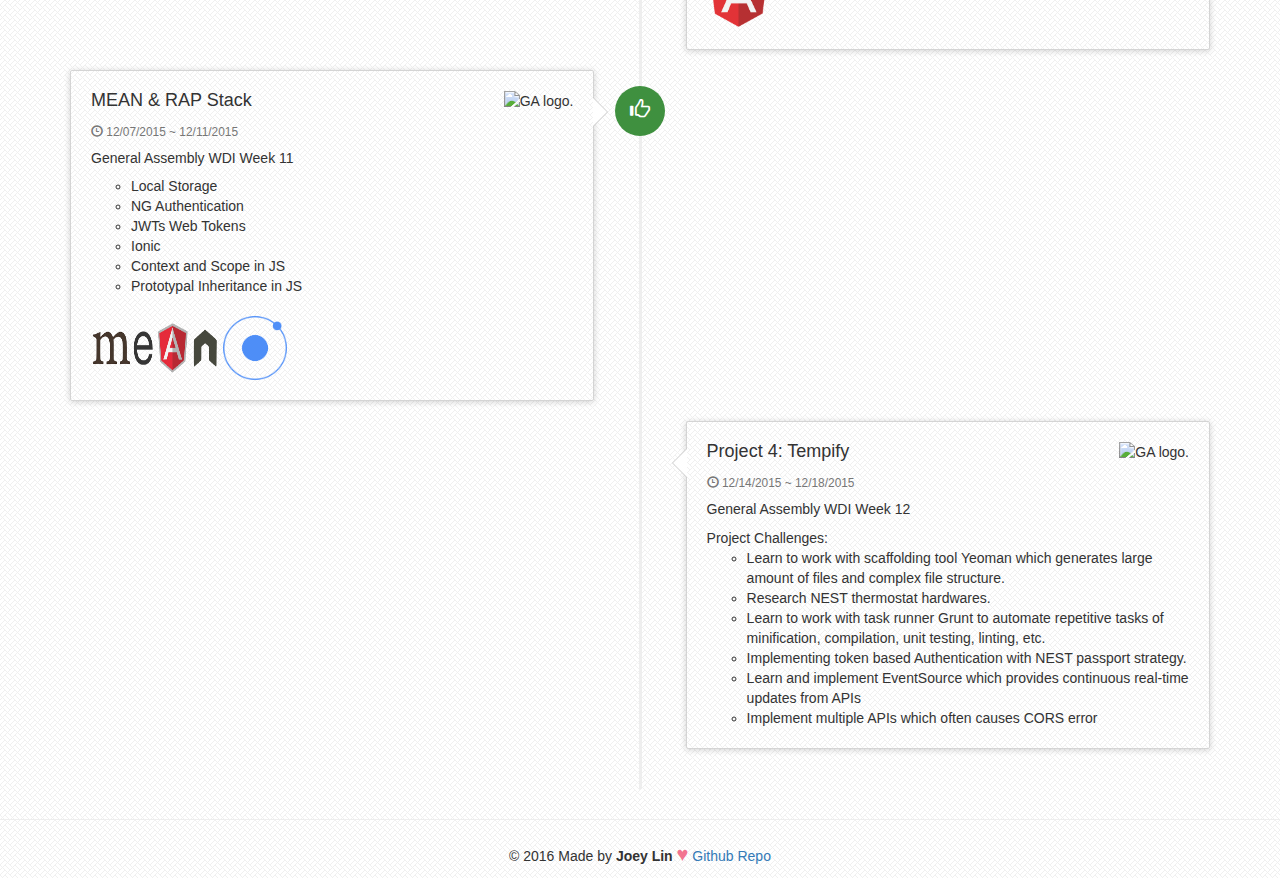
==== commit ca58b978: "modified index.html to attach link to websites to img of the projects" ====
--- a/index.html
+++ b/index.html
@@ -114,7 +114,7 @@
       <div class="row stylish-panel">
         <div class="col-md-6">
           <div>
-            <img src="https://i.imgur.com/b8SvFNt.png" style="width:100%;height:300px;" alt="John Titor: The Time Traveler" class="img-thumbnail">
+            <a href="http://pujoey.github.io/John-Titor/index.html"><img src="https://i.imgur.com/b8SvFNt.png" style="width:100%;height:300px;" alt="John Titor: The Time Traveler" class="img-thumbnail"></a>
             <h3>John Titor: The Time Traveler</h3>
             <p>A visual novel game based on the true story of John Titor who posted numerous predictions about events in the near future on several bulletin boards during 2000 and 2001 claiming to be a time traveler from 2036.</p>
             <p>John Titor: The Time Traveler is a HTML5 (mobile responsive) canvas game made with vanilla javascript/jQuery. Player has to choose to believe in John Titor and focus effort on researching technology tree related to time travel OR decides to debunk John's story as a hoax by researching different technologies to expose John.</p>
@@ -123,7 +123,7 @@
         </div>
         <div class="col-md-6">
           <div>
-            <img src="http://i.imgur.com/OvpdpkE.png" style="width:100%;height:300px;" alt="Train" class="img-thumbnail">
+            <a href="https://glacial-lowlands-2707.herokuapp.com/"><img src="http://i.imgur.com/OvpdpkE.png" style="width:100%;height:300px;" alt="Train" class="img-thumbnail"></a>
             <h3>Train</h3>
             <p>Most trainers keep clients' sessions and body stats data on their phone in a notepad which is often inaccurate and prone to neglect to update. Trainers and their clients can maintain clients' body stats in a centralized database accessible by multi-platforms.</p>
             <p>This app is for personal trainers to keep track of clients' sessions with calendar and for clients to keep track of their own goals and progress.  I made this app after speaking to an actual body trainer to find out his unique needs for a website.    </p>
@@ -134,7 +134,7 @@
       <div class="row stylish-panel">
         <div class="col-md-6">
           <div>
-            <img src="http://i.imgur.com/LycSyLS.jpg" style="width:100%;height:300px;" alt="RESTful Crawl" class="img-thumbnail">
+            <a href="https://fast-brook-3166.herokuapp.com/"><img src="http://i.imgur.com/LycSyLS.jpg" style="width:100%;height:300px;" alt="RESTful Crawl" class="img-thumbnail"></a>
             <h3>RESTful Crawl</h3>
             <p>Our website is a place where you can create, share or join food crawls near you!</p>
             <p>At RESTful Crawl Inc, Our mission is to help You create, organize, and plan food crawls so your closest friends, family members or caring strangers, can join You on exploring unnique and tastful restaurants near You.</p>
@@ -144,7 +144,7 @@
         </div>
         <div class="col-md-6">
           <div>
-            <img src="http://i.imgur.com/7Fy3iQ8.png" style="width:100%;height:300px;" alt="RESTful Crawl" class="img-thumbnail">
+            <a href="https://frozen-dusk-9182.herokuapp.com/"><img src="http://i.imgur.com/7Fy3iQ8.png" style="width:100%;height:300px;" alt="RESTful Crawl" class="img-thumbnail"></a>
             <h3>Tempify</h3>
             <p>NEST thermostat is a smart home automation device which controls a home or office's heating and AC.  These devices connect to the internet through wifi and allows users to control the thermostats with any internet enabled devices.</p>
             <p>This app allows you to control your NEST thermostat to view current indoor temperature and set new target temperature.</p>
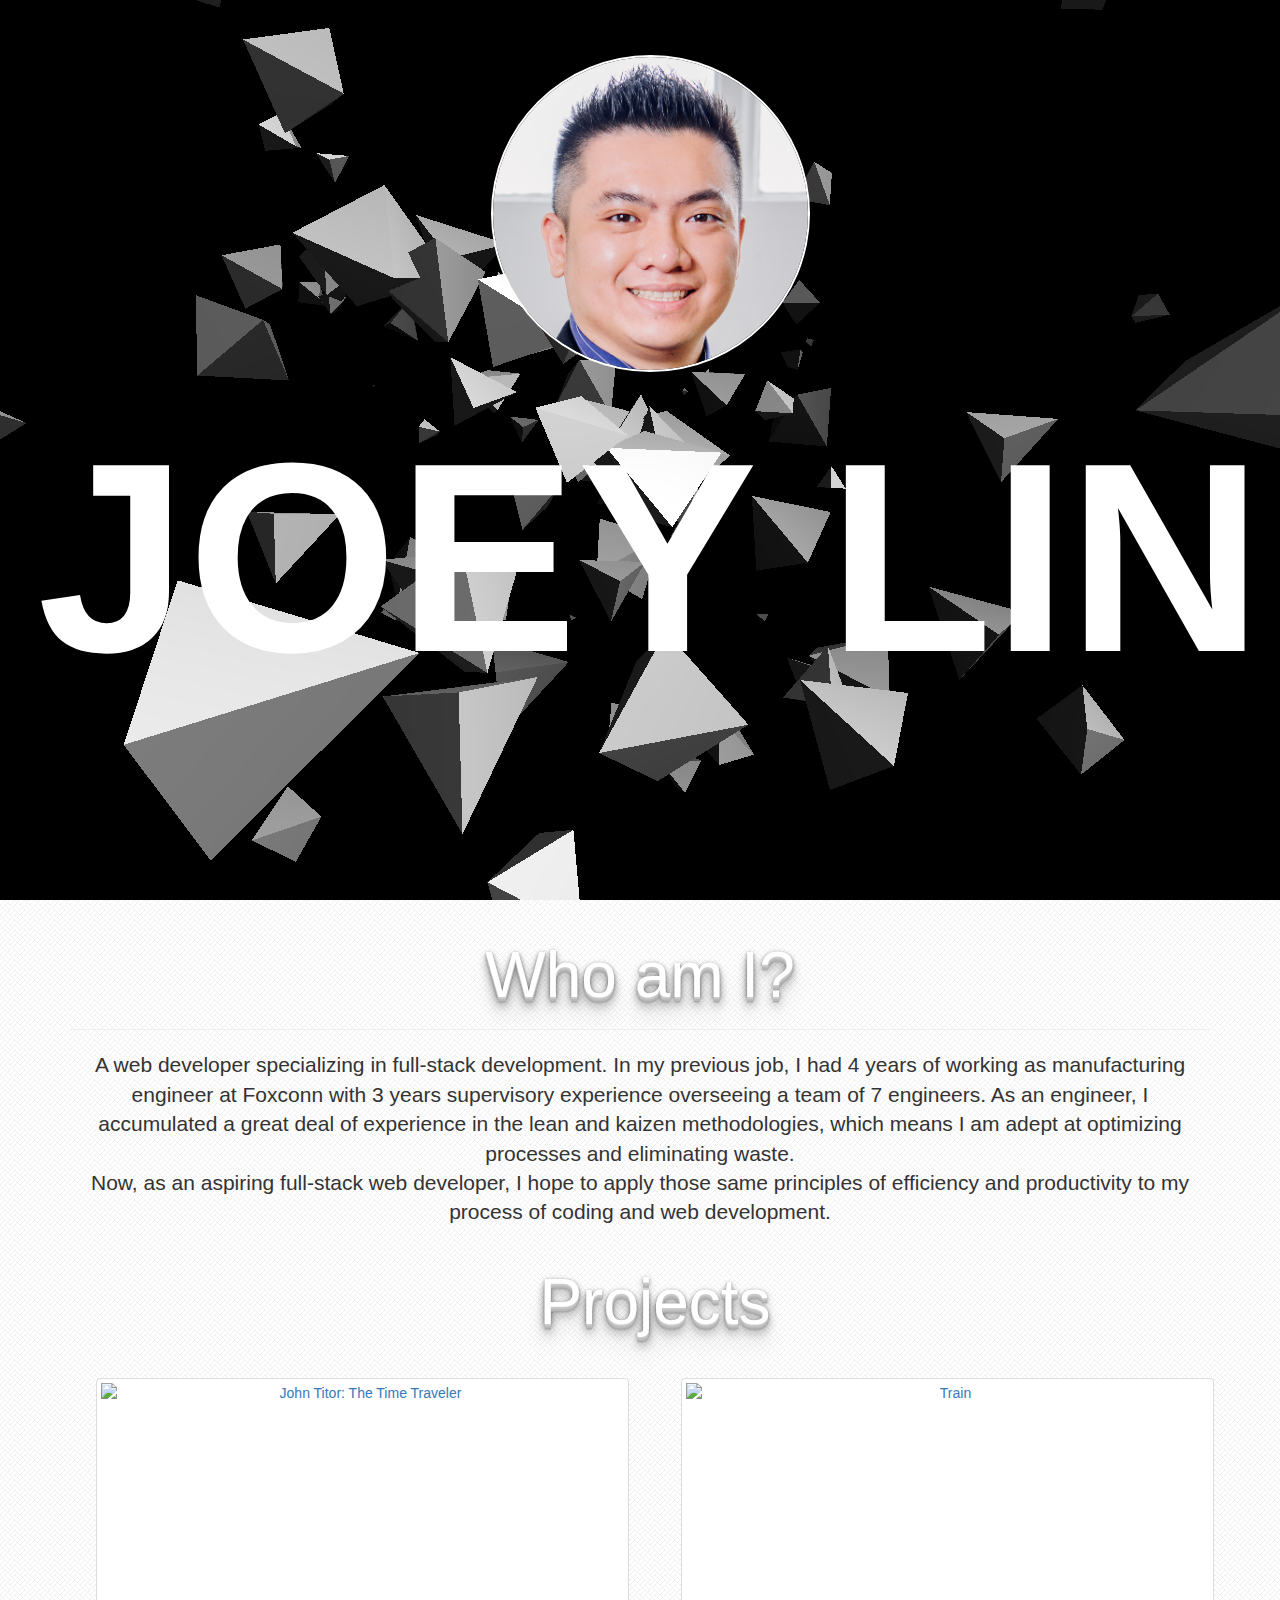
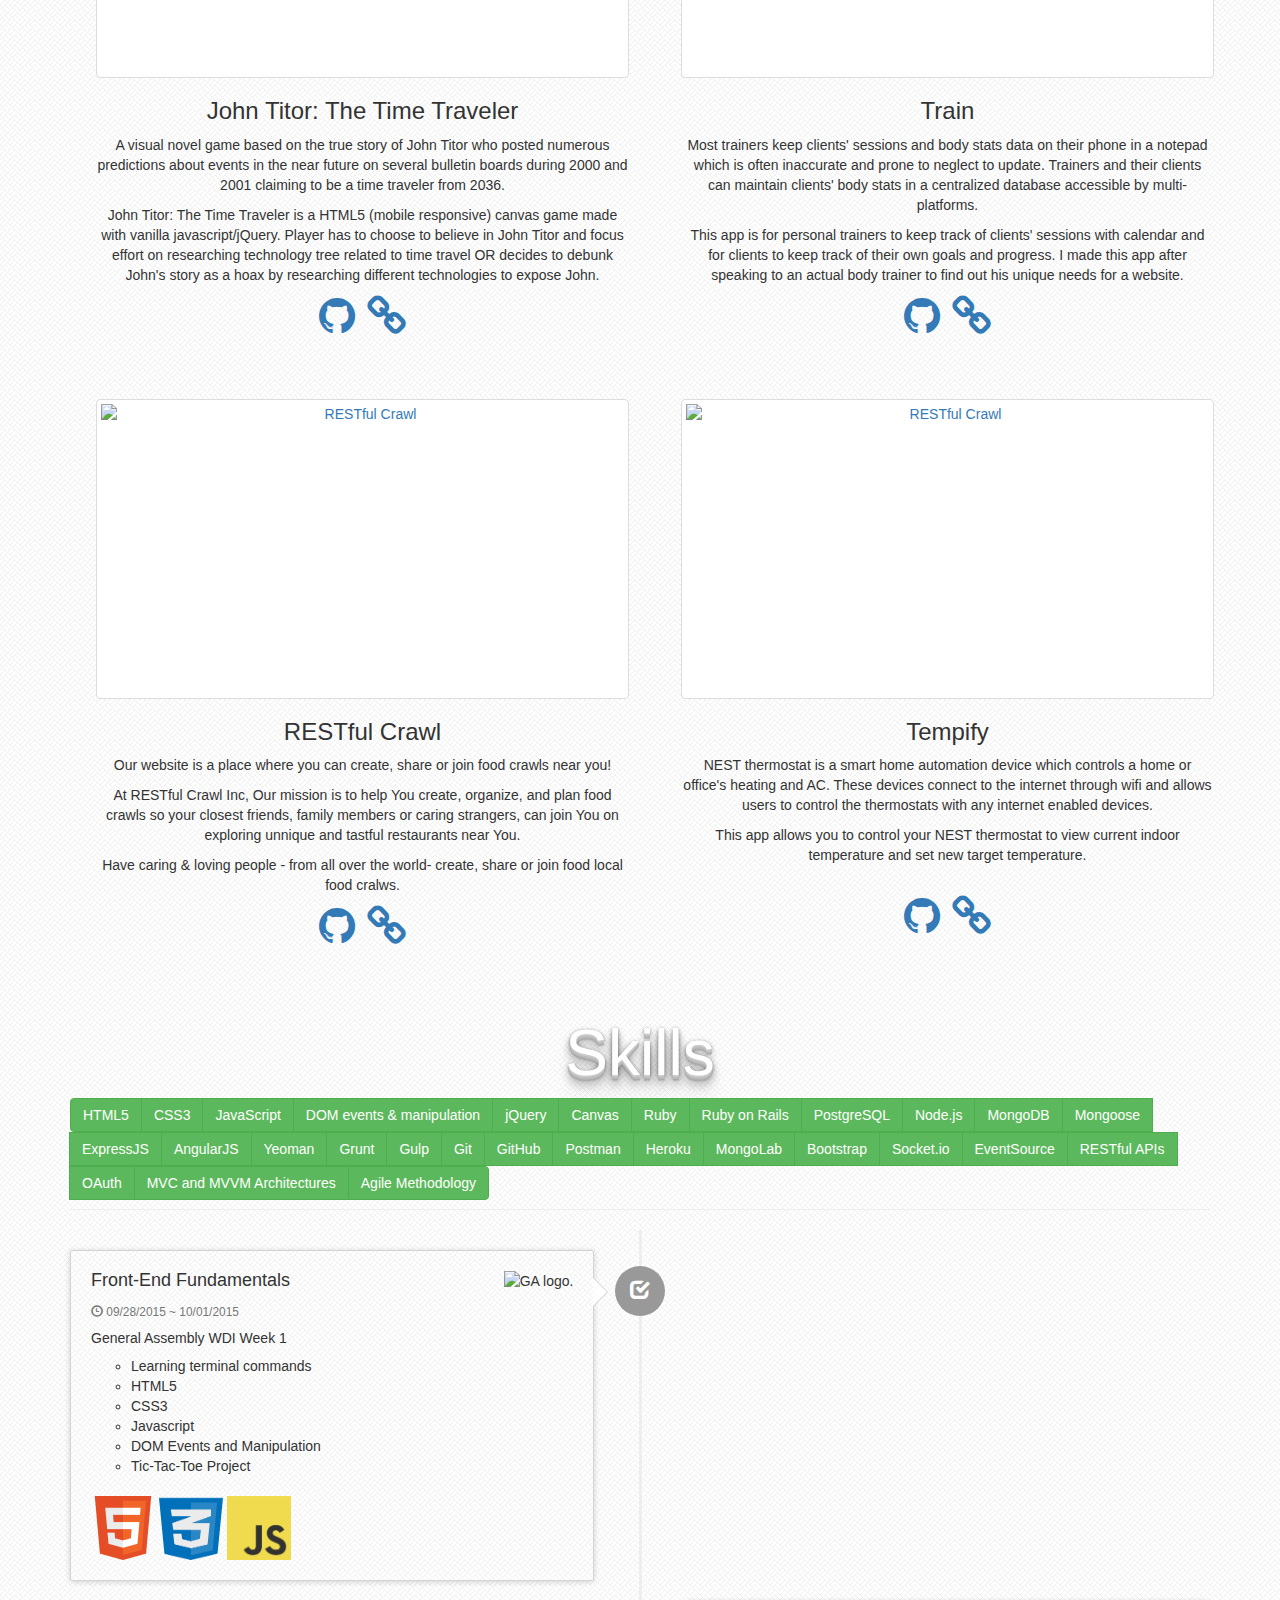
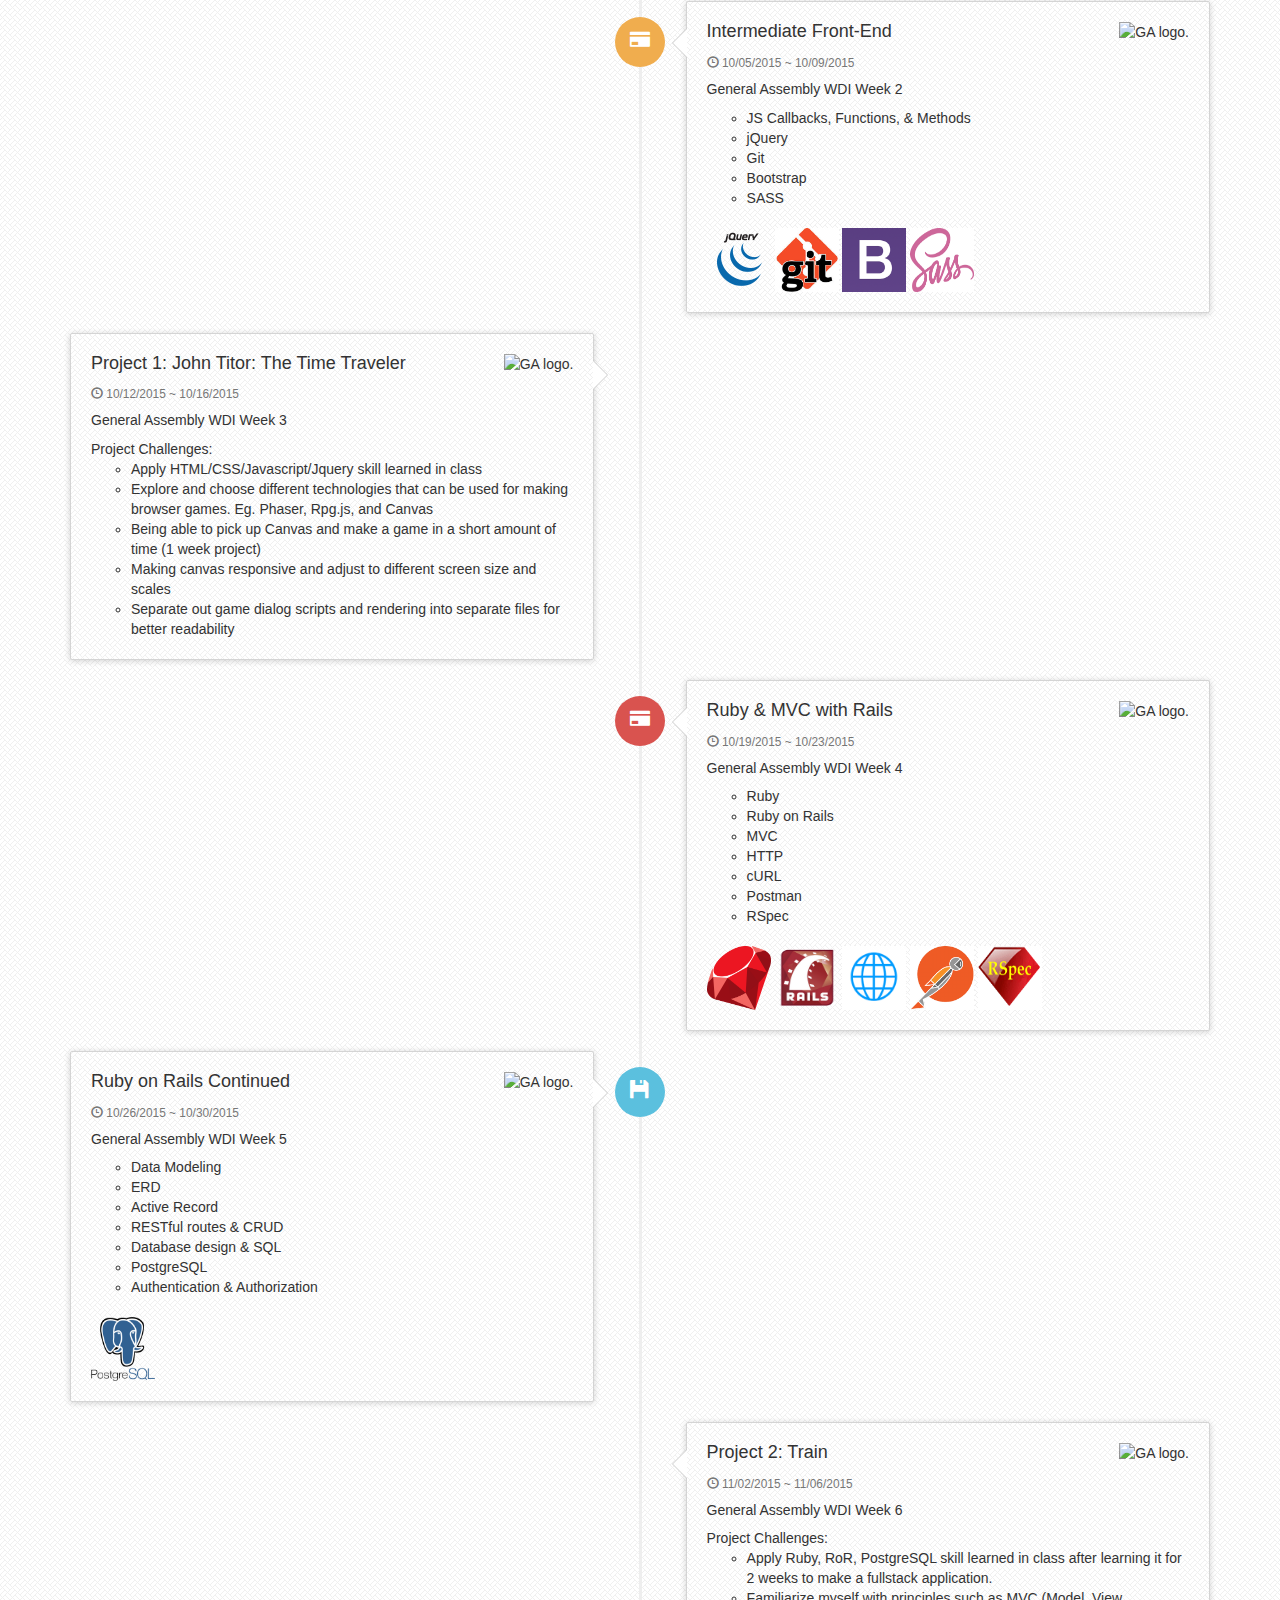
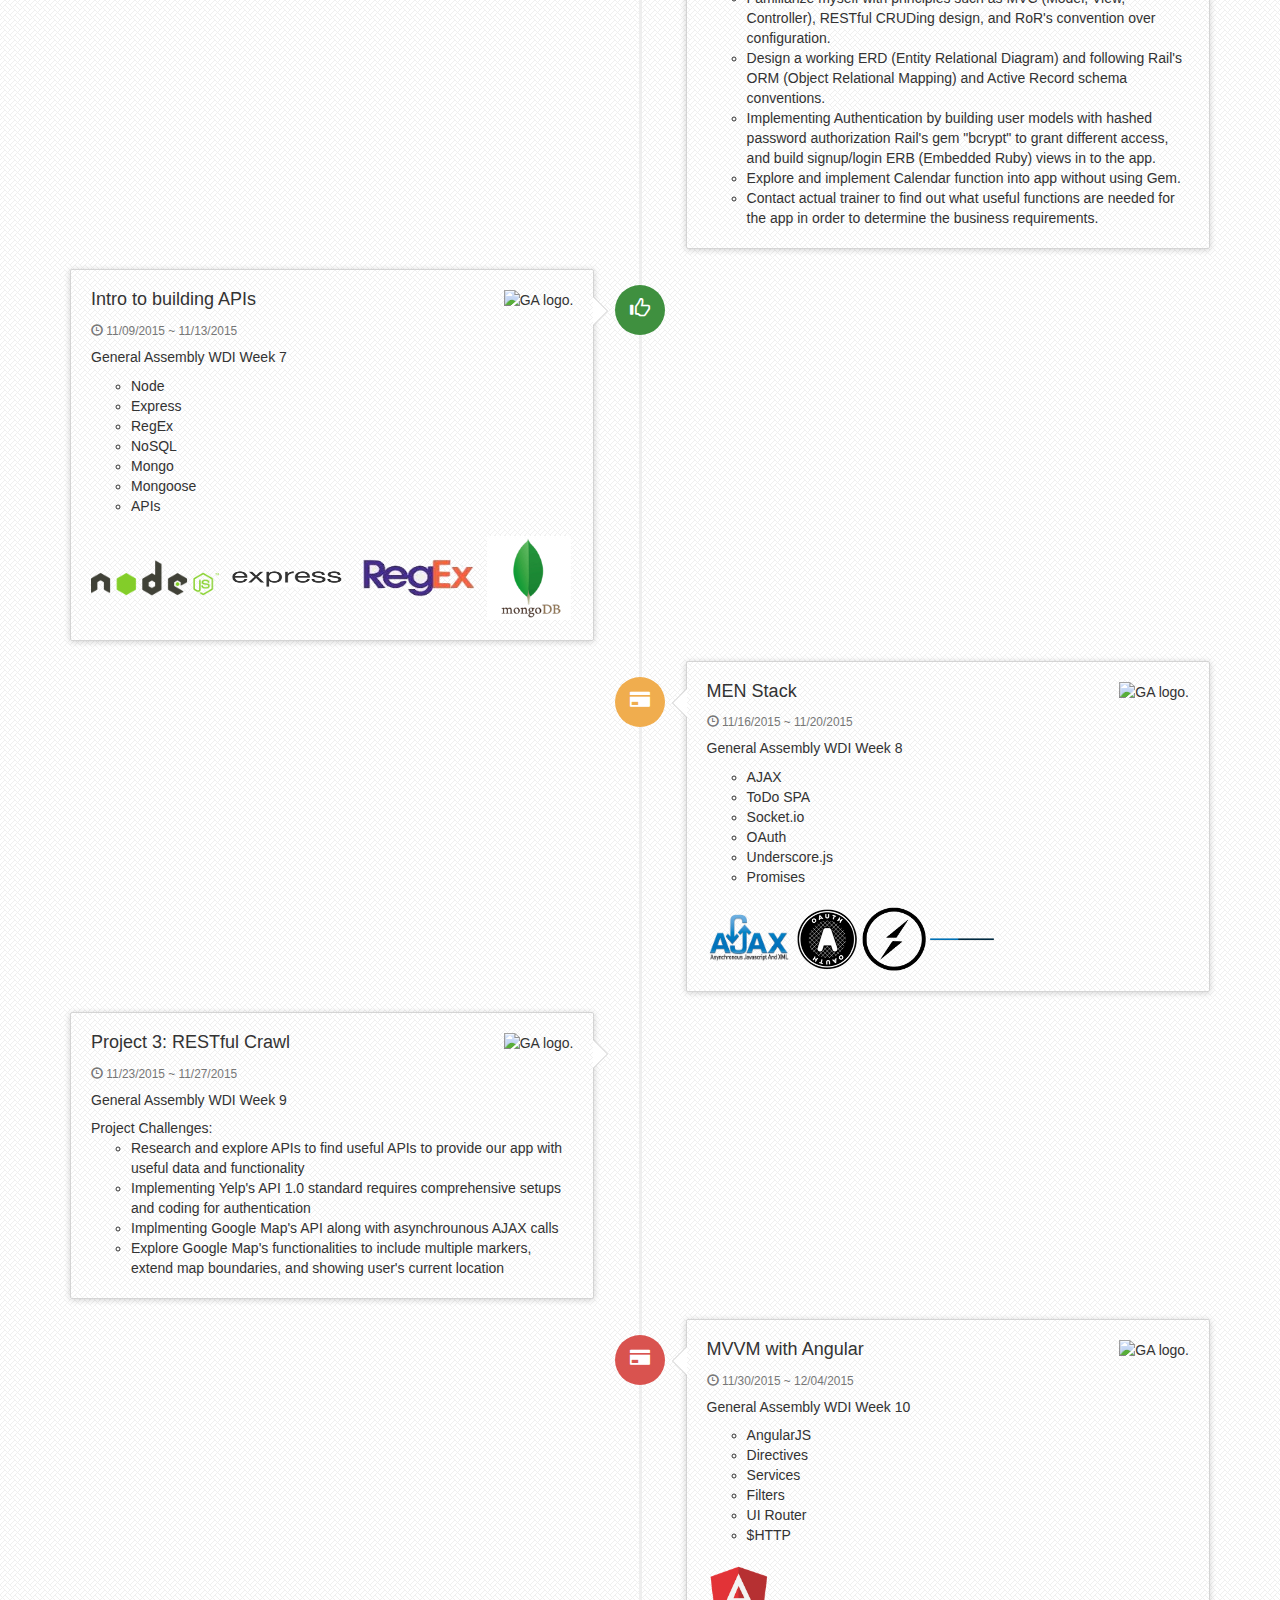
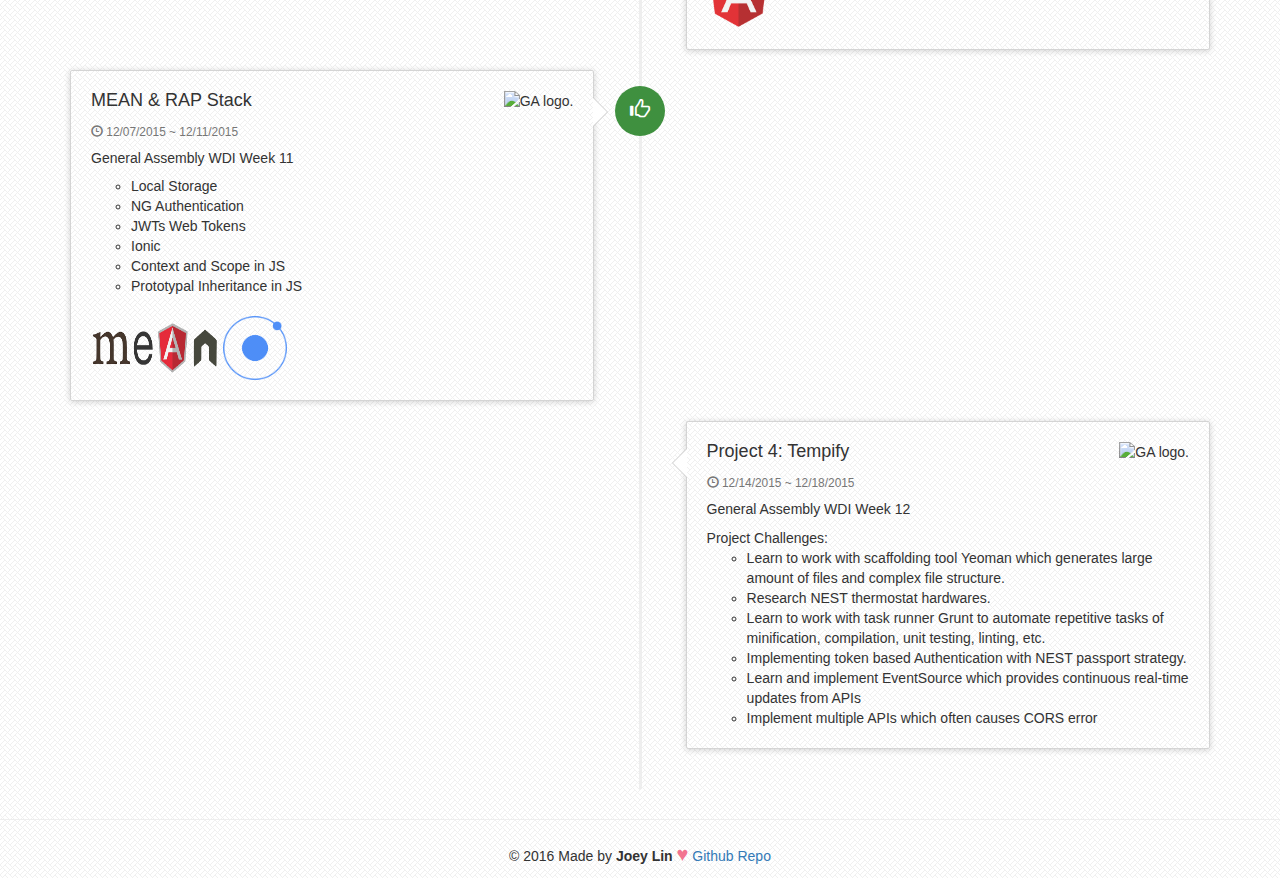
==== commit a1b10929: "updated index.html to add a loading screen" ====
--- a/index.html
+++ b/index.html
@@ -44,6 +44,30 @@
 
   </script>
   <link rel="stylesheet" href="assets/css/main_style.css">
+  <script type="text/javascript">
+  (function() {
+    var html = document.getElementsByTagName('html')[0];
+    html.className += ' is-loading';
+
+    window.onload = function() {
+      html.className = String(html.className).replace('is-loading','');
+    }
+  }());
+  </script>
+
+  <style>
+  #loading {
+    display : none;
+    position : absolute;
+    width : 100%;
+    text-align : center;
+    top : 300px;
+  }
+
+  .is-loading #loading {
+    display: block;
+  }
+  </style>
 </head>
 <body>
 
@@ -491,6 +515,10 @@
     </p>
   </footer>
 
+  <div id="loading">
+      <!-- loading image to see while loading background image -->
+      <img src="assets/images/loading.gif" >
+  </div>
 
   <script src="assets/js/main.js"></script>
 </body>
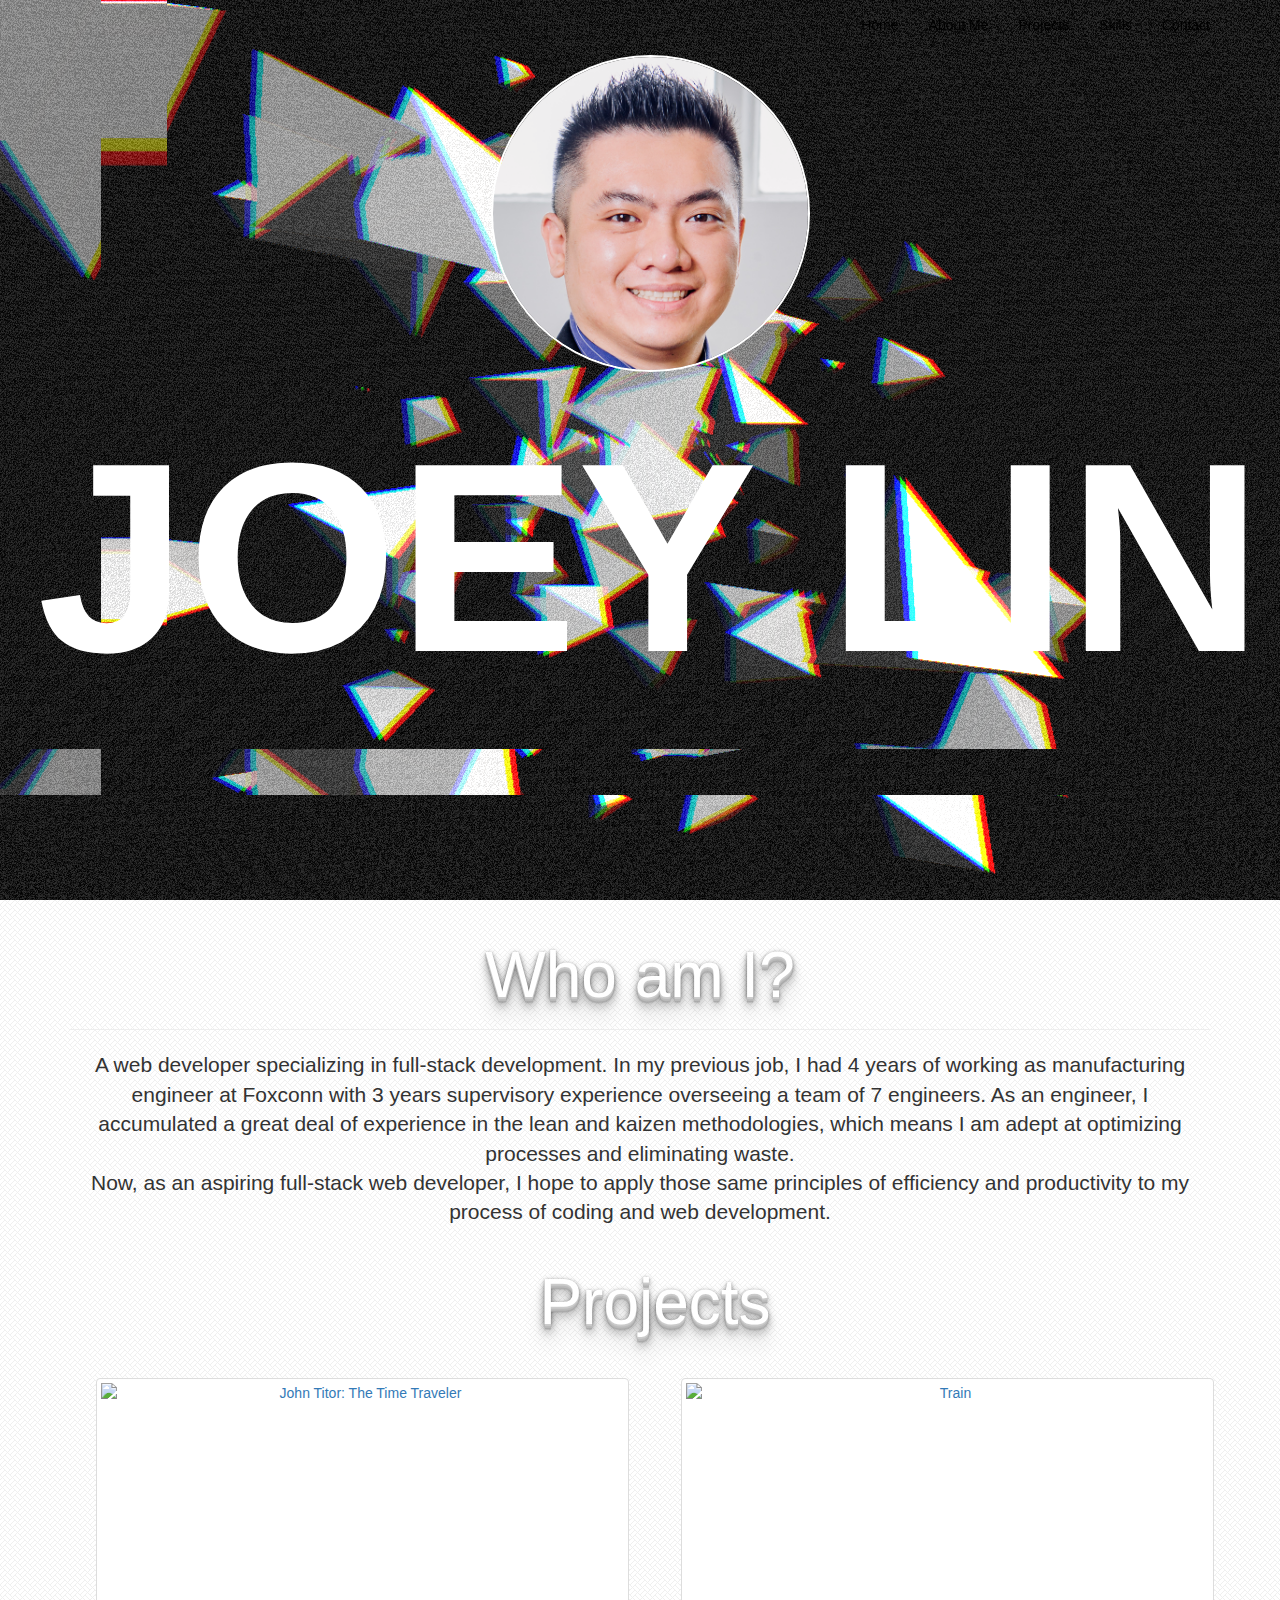
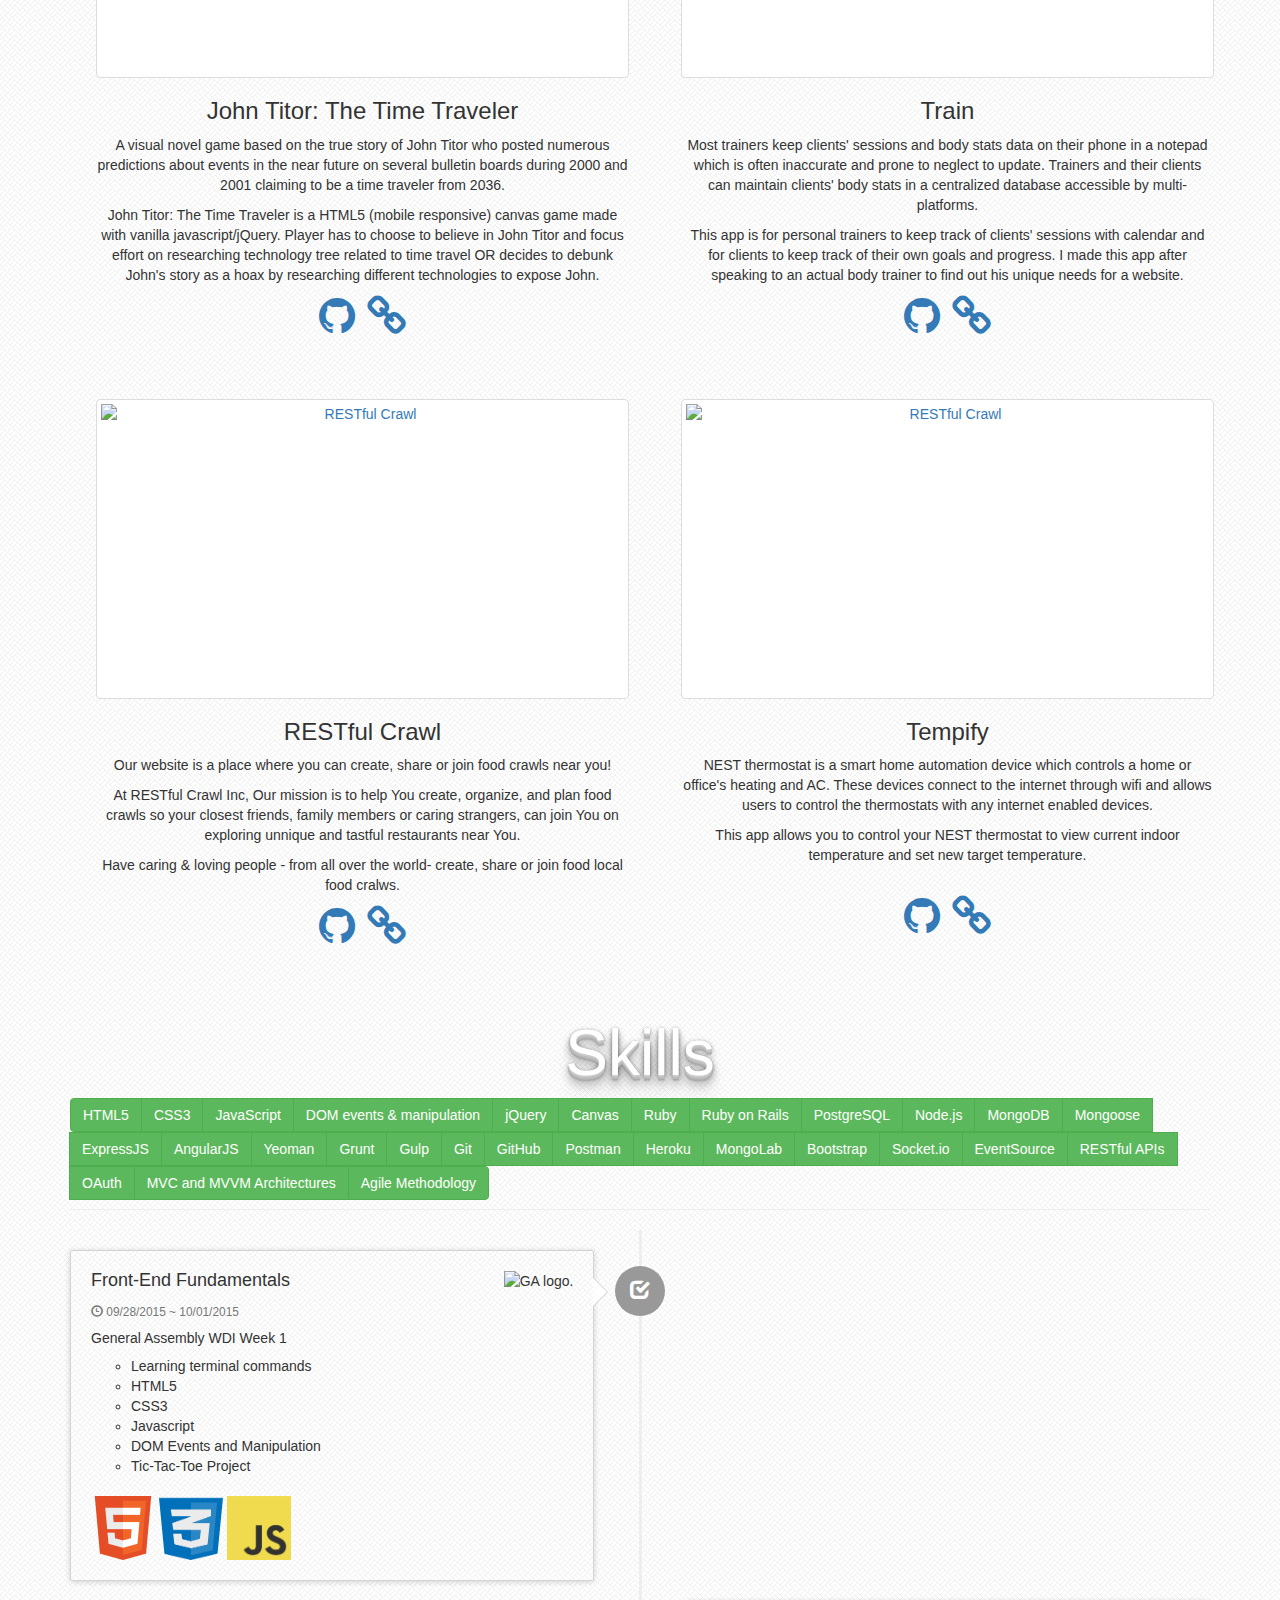
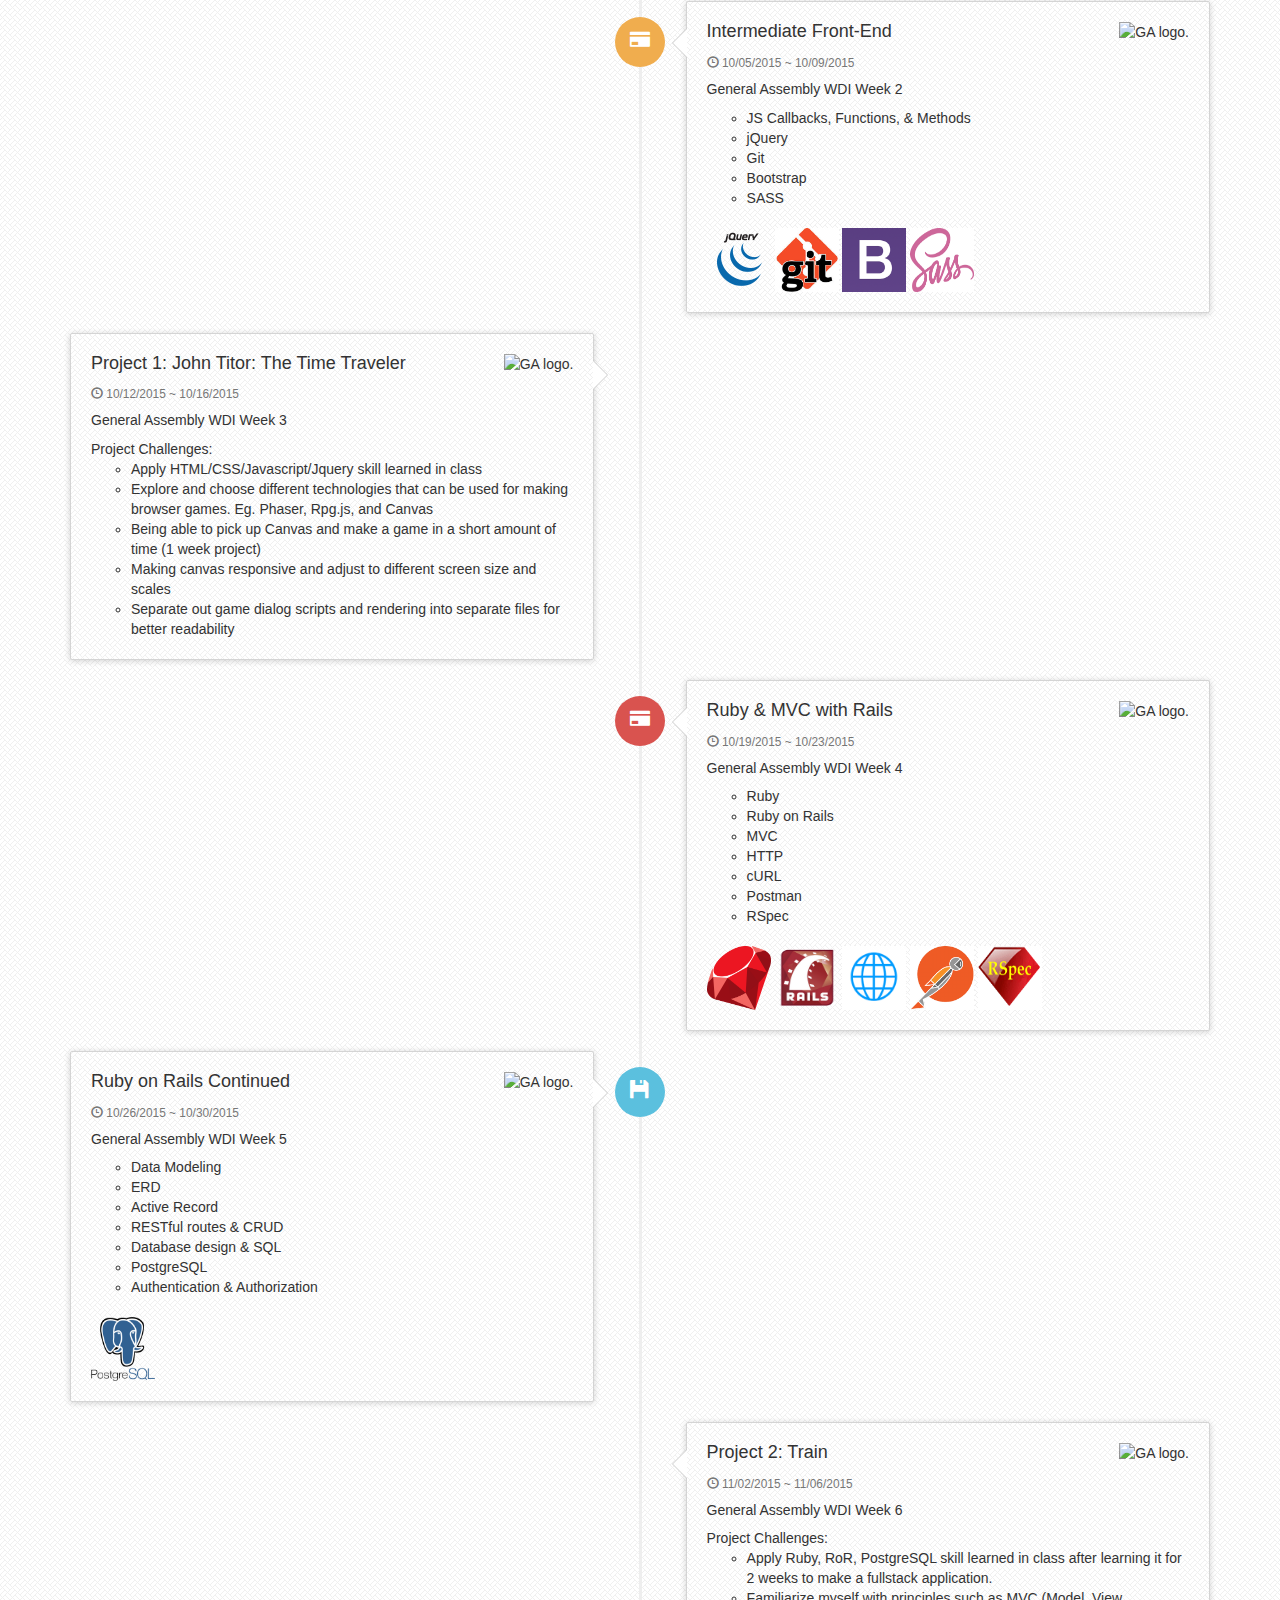
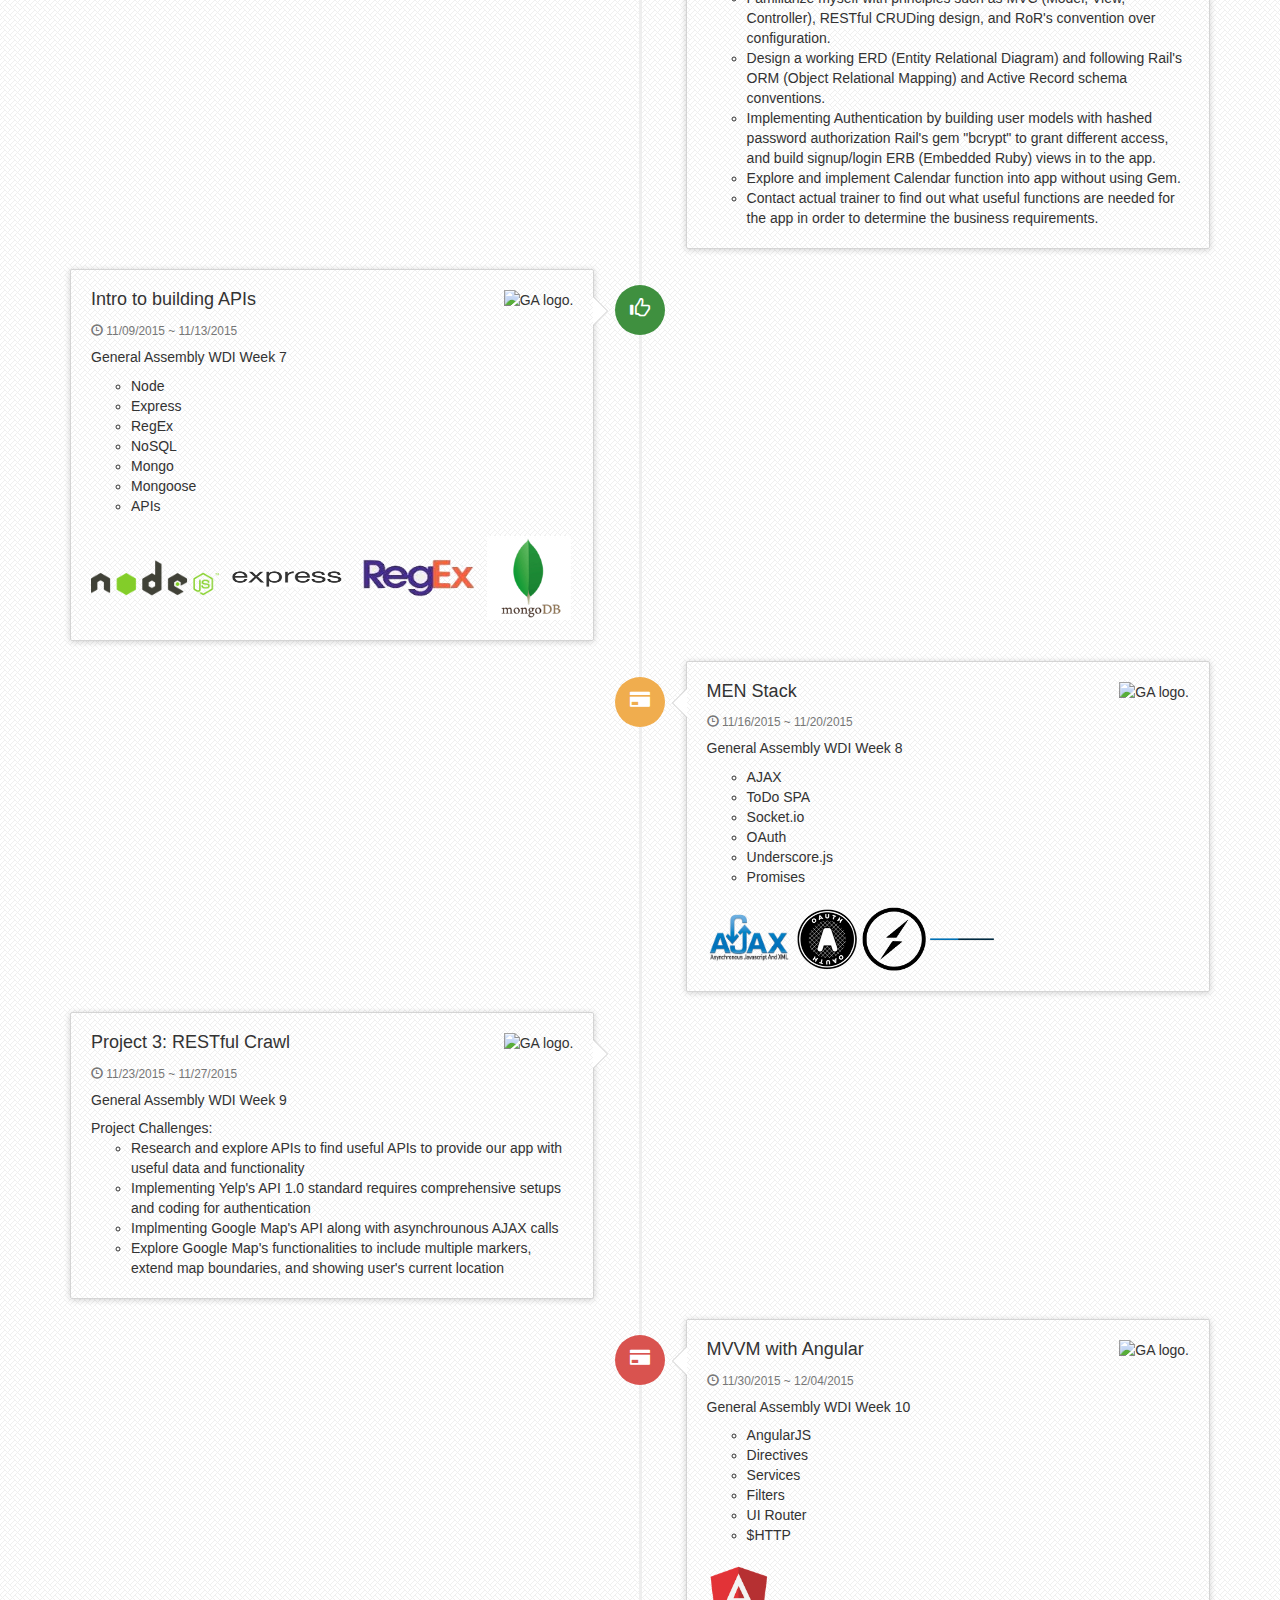
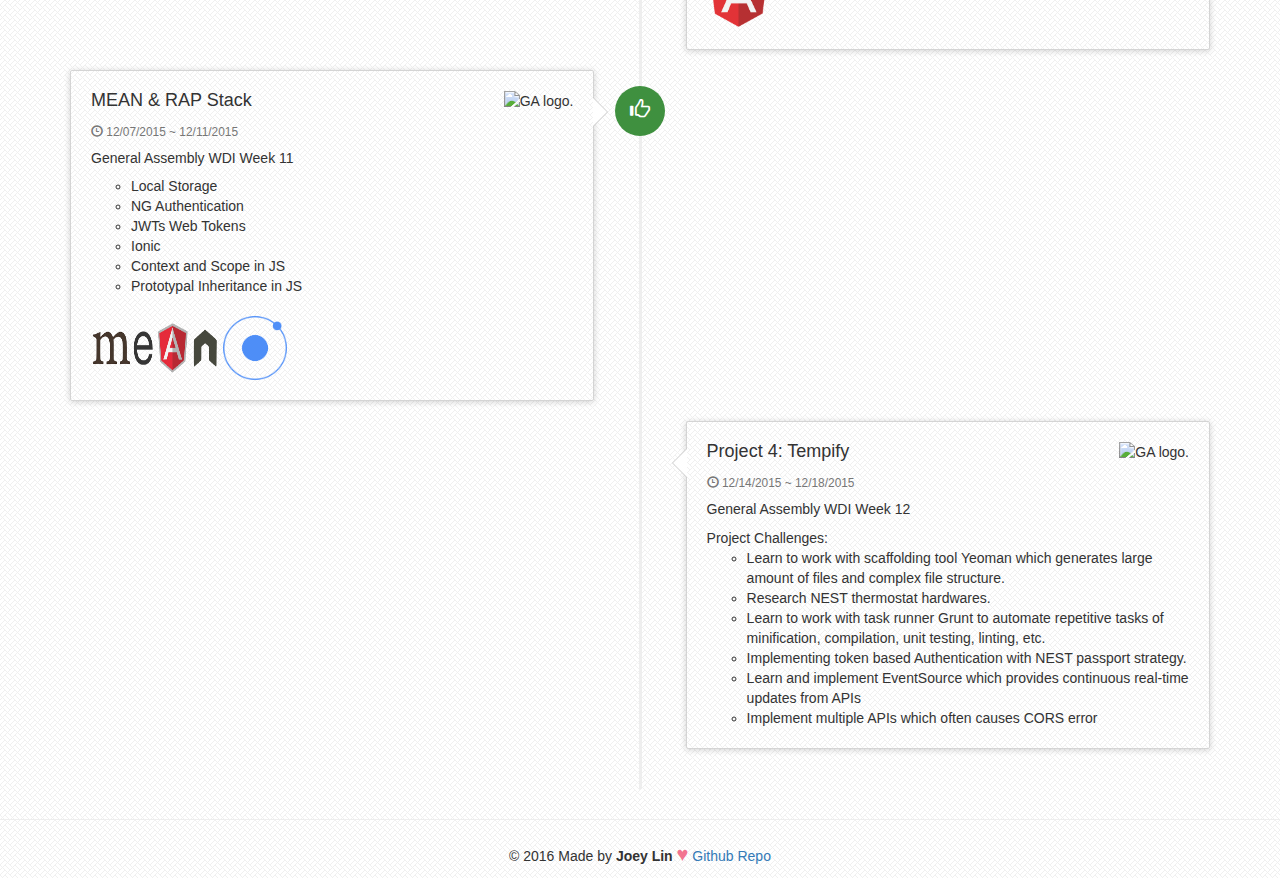
==== commit b6ff9899: "modified index.html and index2.html to add animate.css tada effect for my pic and name on top of pag" ====
--- a/index.html
+++ b/index.html
@@ -15,8 +15,10 @@
     <!-- Include all compiled plugins (below), or include individual files as needed -->
     <!-- <script src="js/bootstrap.min.js"></script> -->
 
-  <!-- Latest compiled and minified CSS -->
+  <!-- Latest compiled and minified Boostrap CSS -->
   <link rel="stylesheet" href="https://maxcdn.bootstrapcdn.com/bootstrap/3.3.5/css/bootstrap.min.css">
+  <!-- Latest compiled and minified Animate CSS -->
+  <link rel="stylesheet" href="https://cdnjs.cloudflare.com/ajax/libs/animate.css/3.2.3/animate.min.css">
 
   <!-- Optional theme -->
   <link rel="stylesheet" href="https://maxcdn.bootstrapcdn.com/bootstrap/3.3.5/css/bootstrap-theme.min.css">
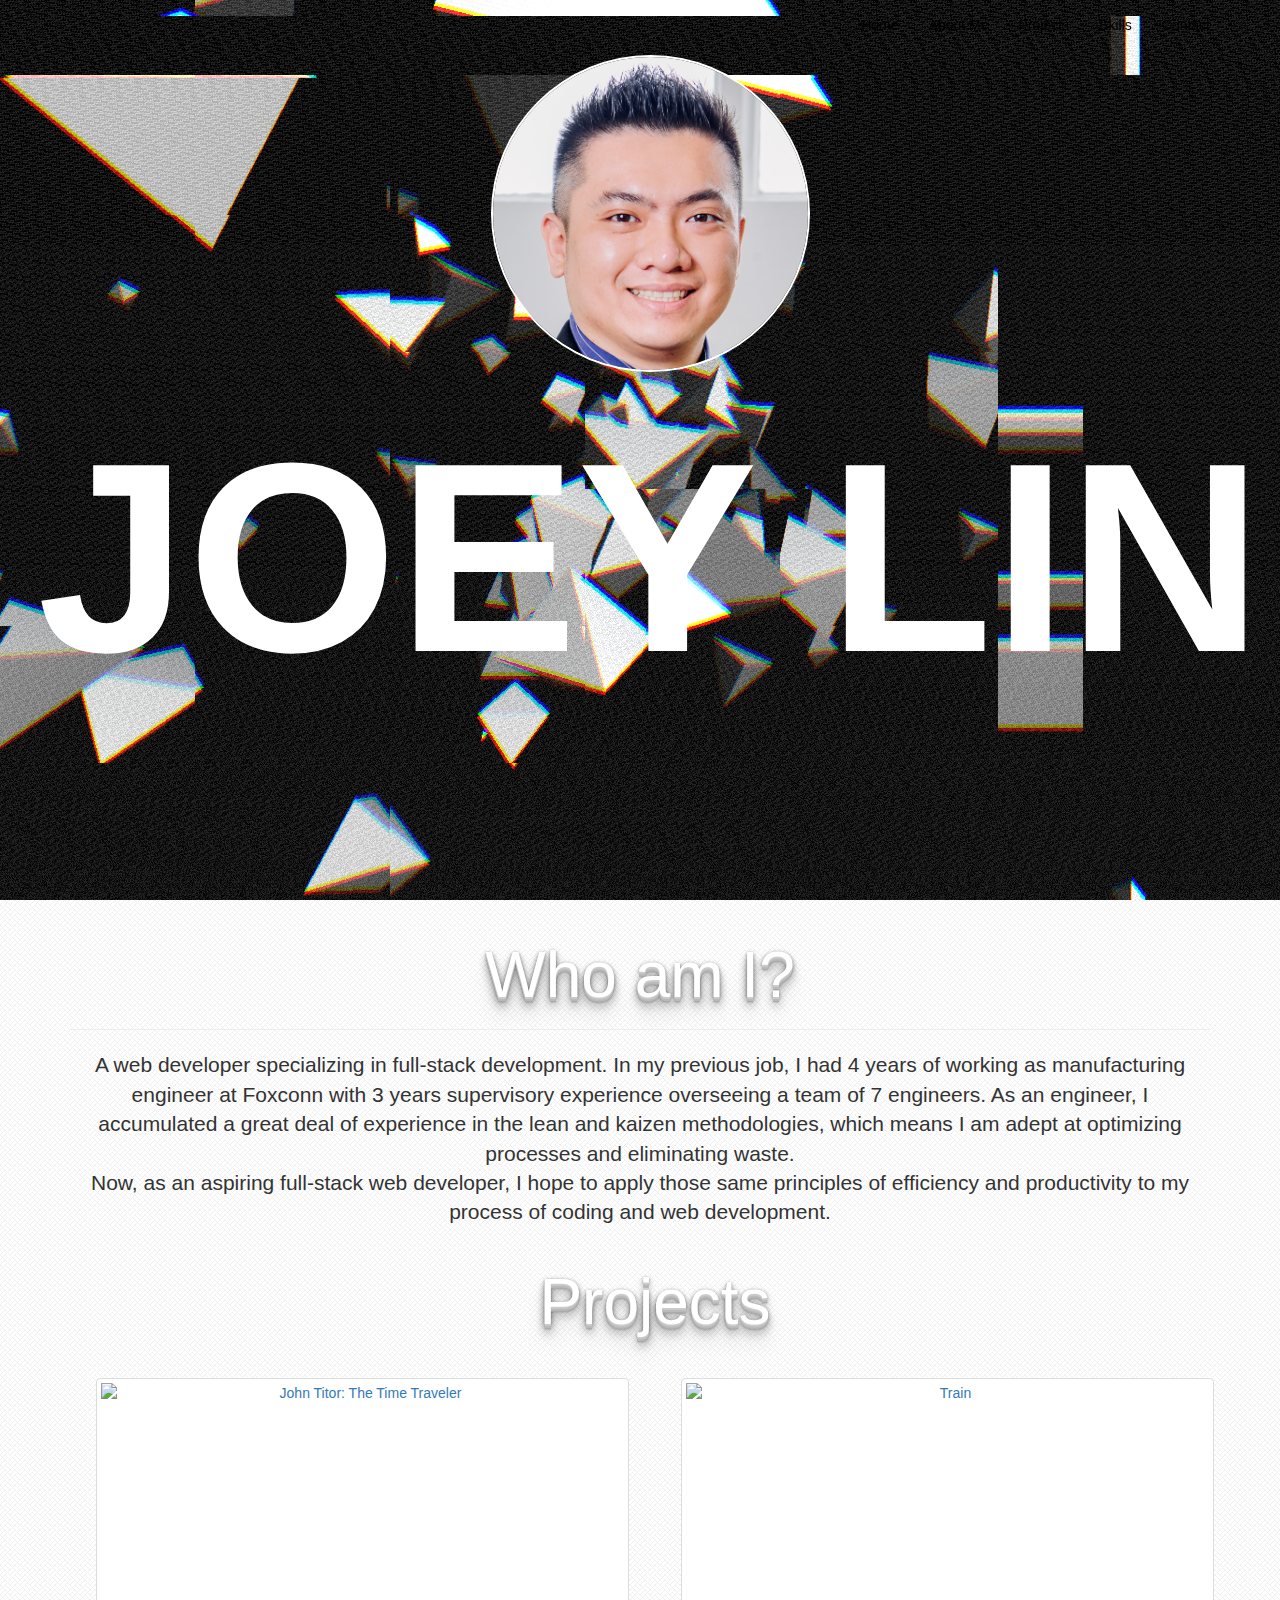
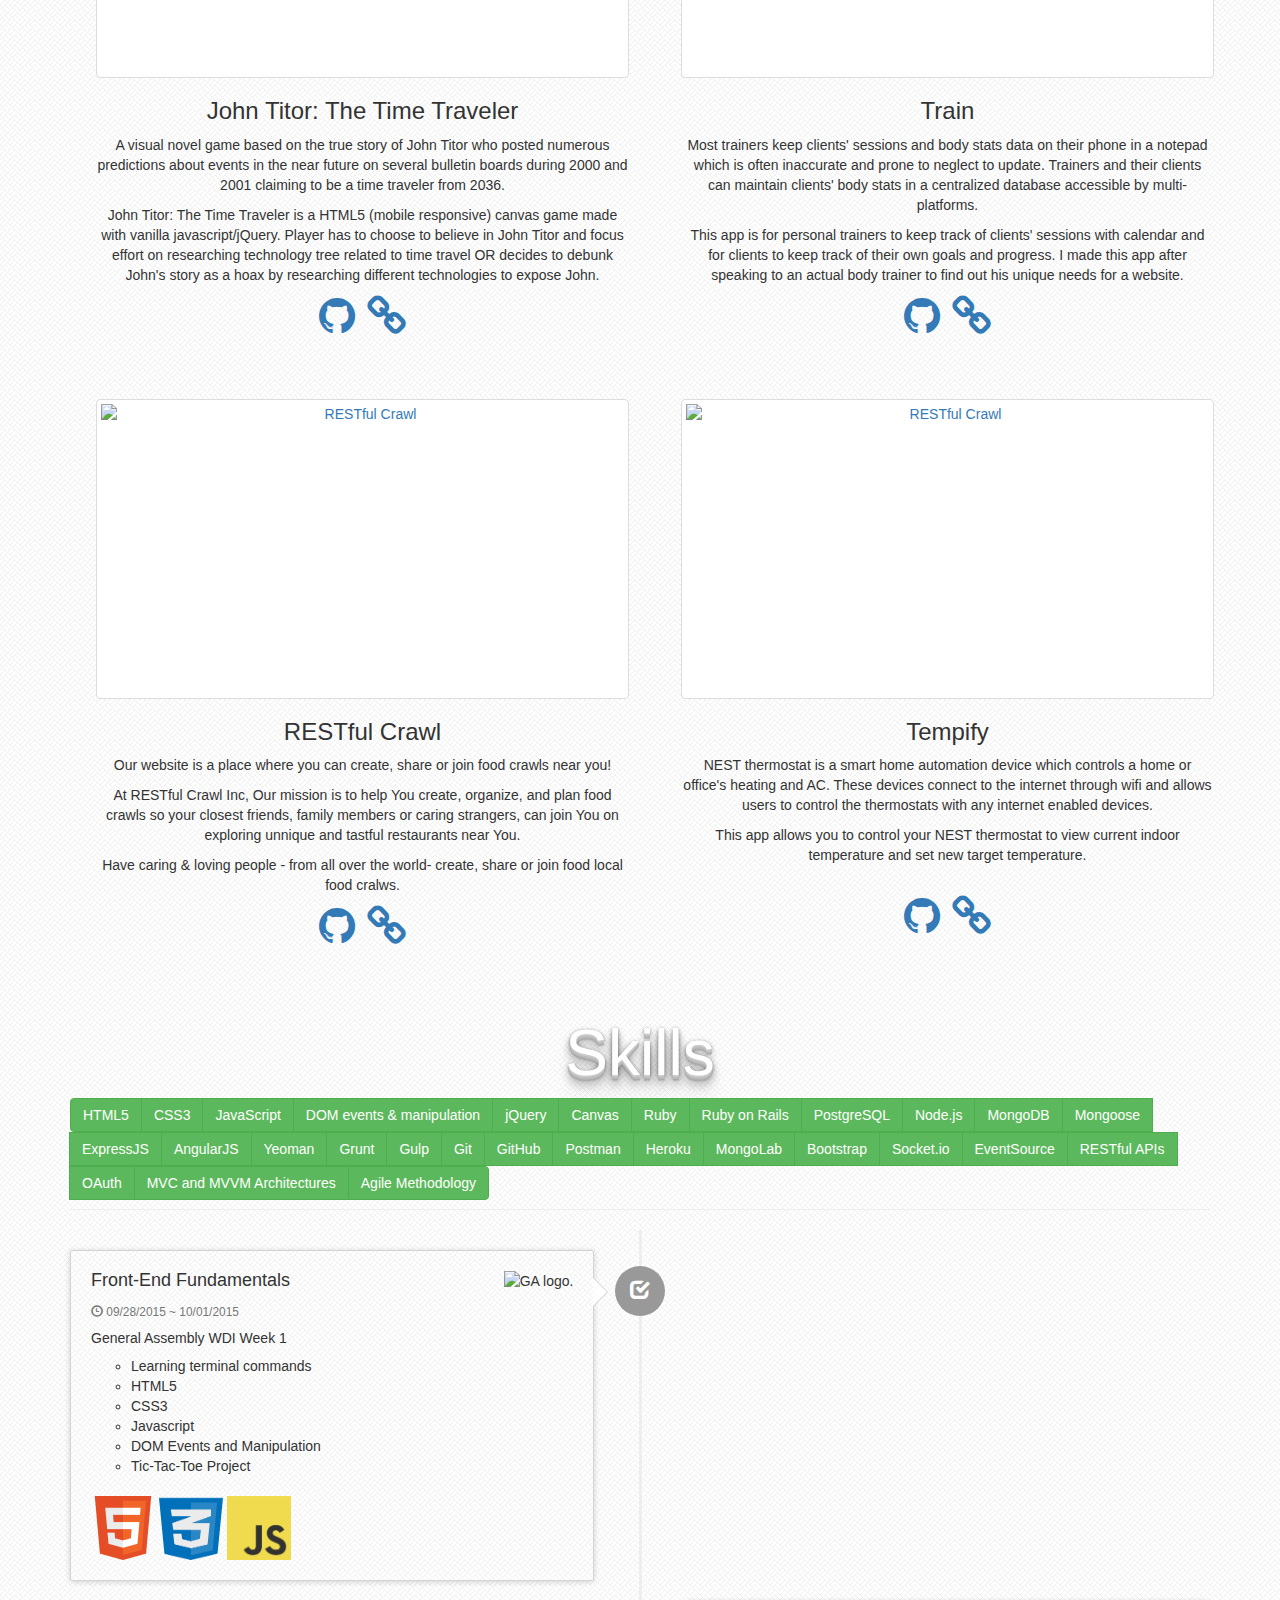
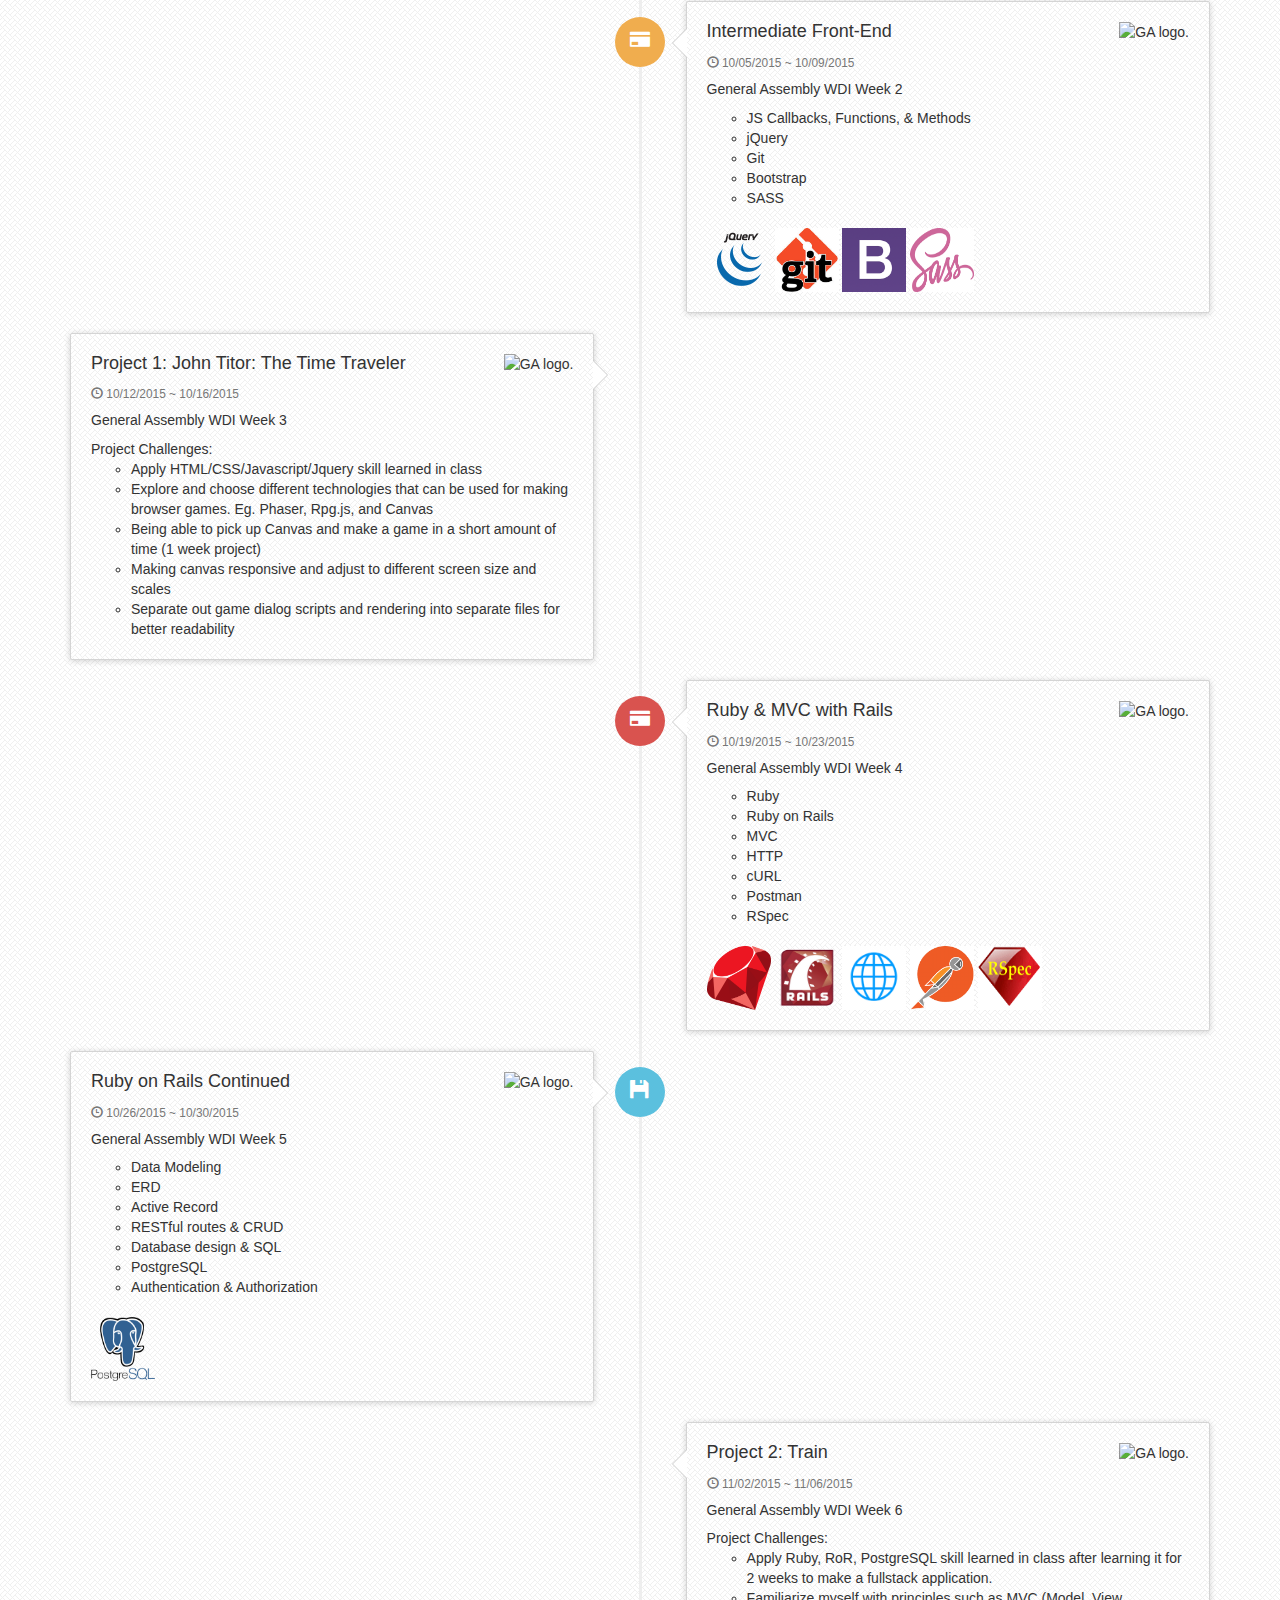
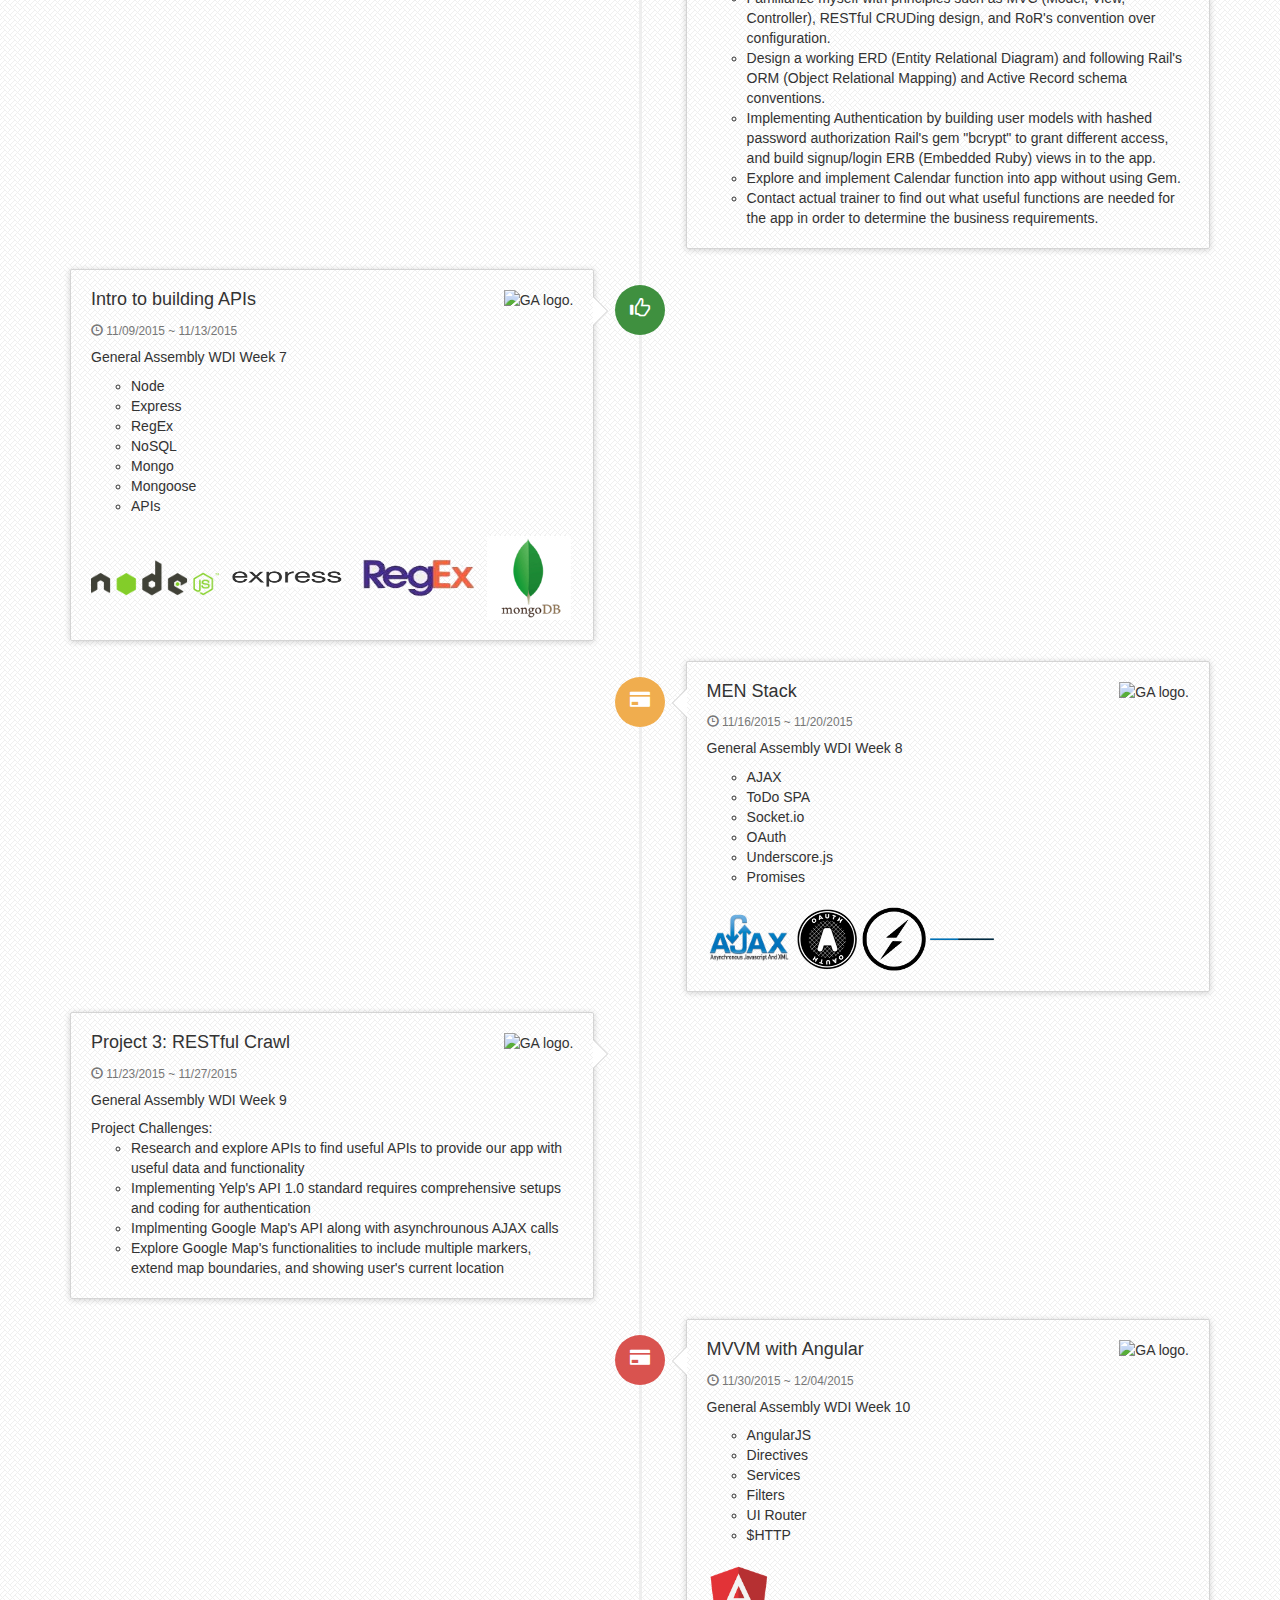
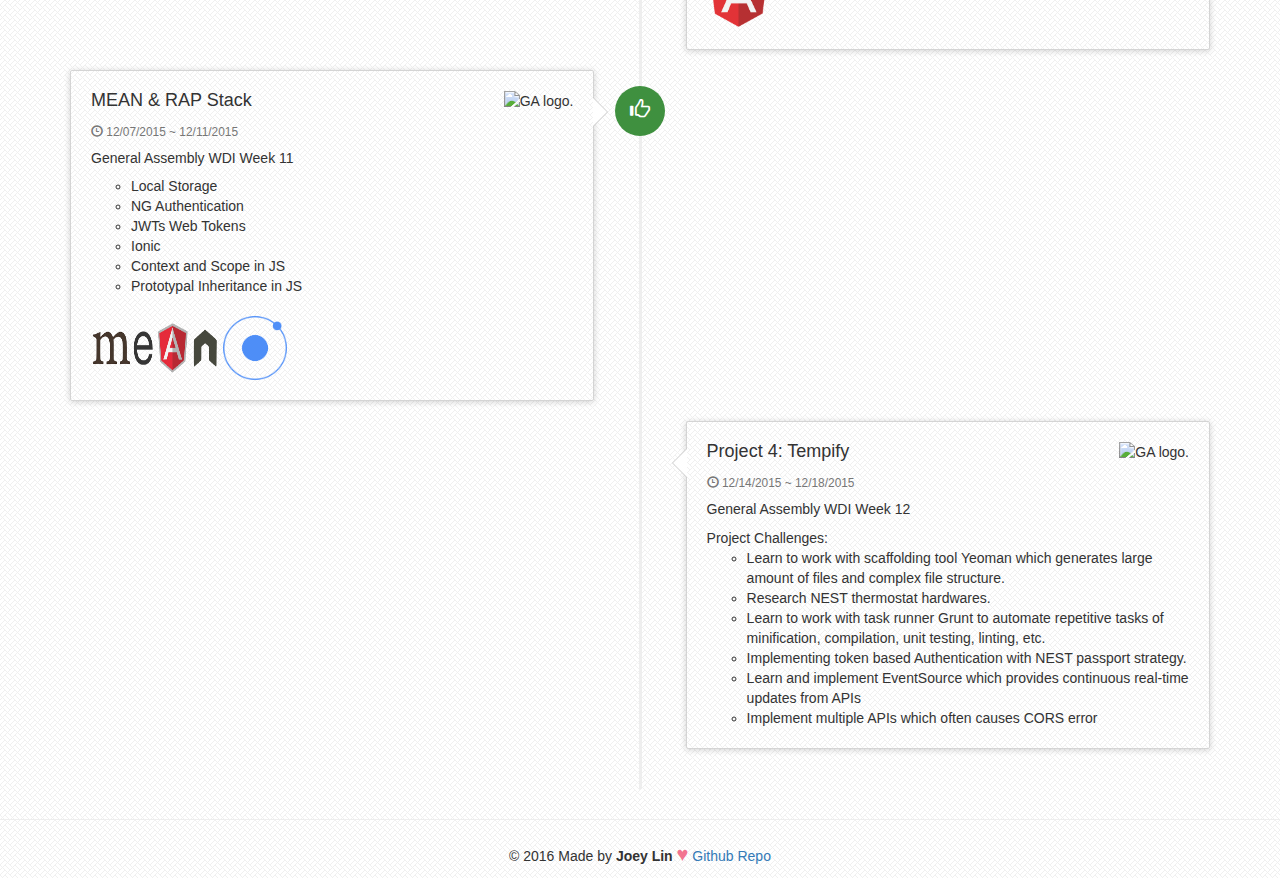
==== commit 1161d345: "changing loading screen to dancing gif" ====
--- a/index.html
+++ b/index.html
@@ -64,6 +64,8 @@
     width : 100%;
     text-align : center;
     top : 300px;
+    background-color: white;
+    z-index: 99;
   }
 
   .is-loading #loading {
@@ -519,7 +521,7 @@
 
   <div id="loading">
       <!-- loading image to see while loading background image -->
-      <img src="assets/images/loading.gif" >
+      <img src="assets/images/dancinggiphy.gif" >
   </div>
 
   <script src="assets/js/main.js"></script>
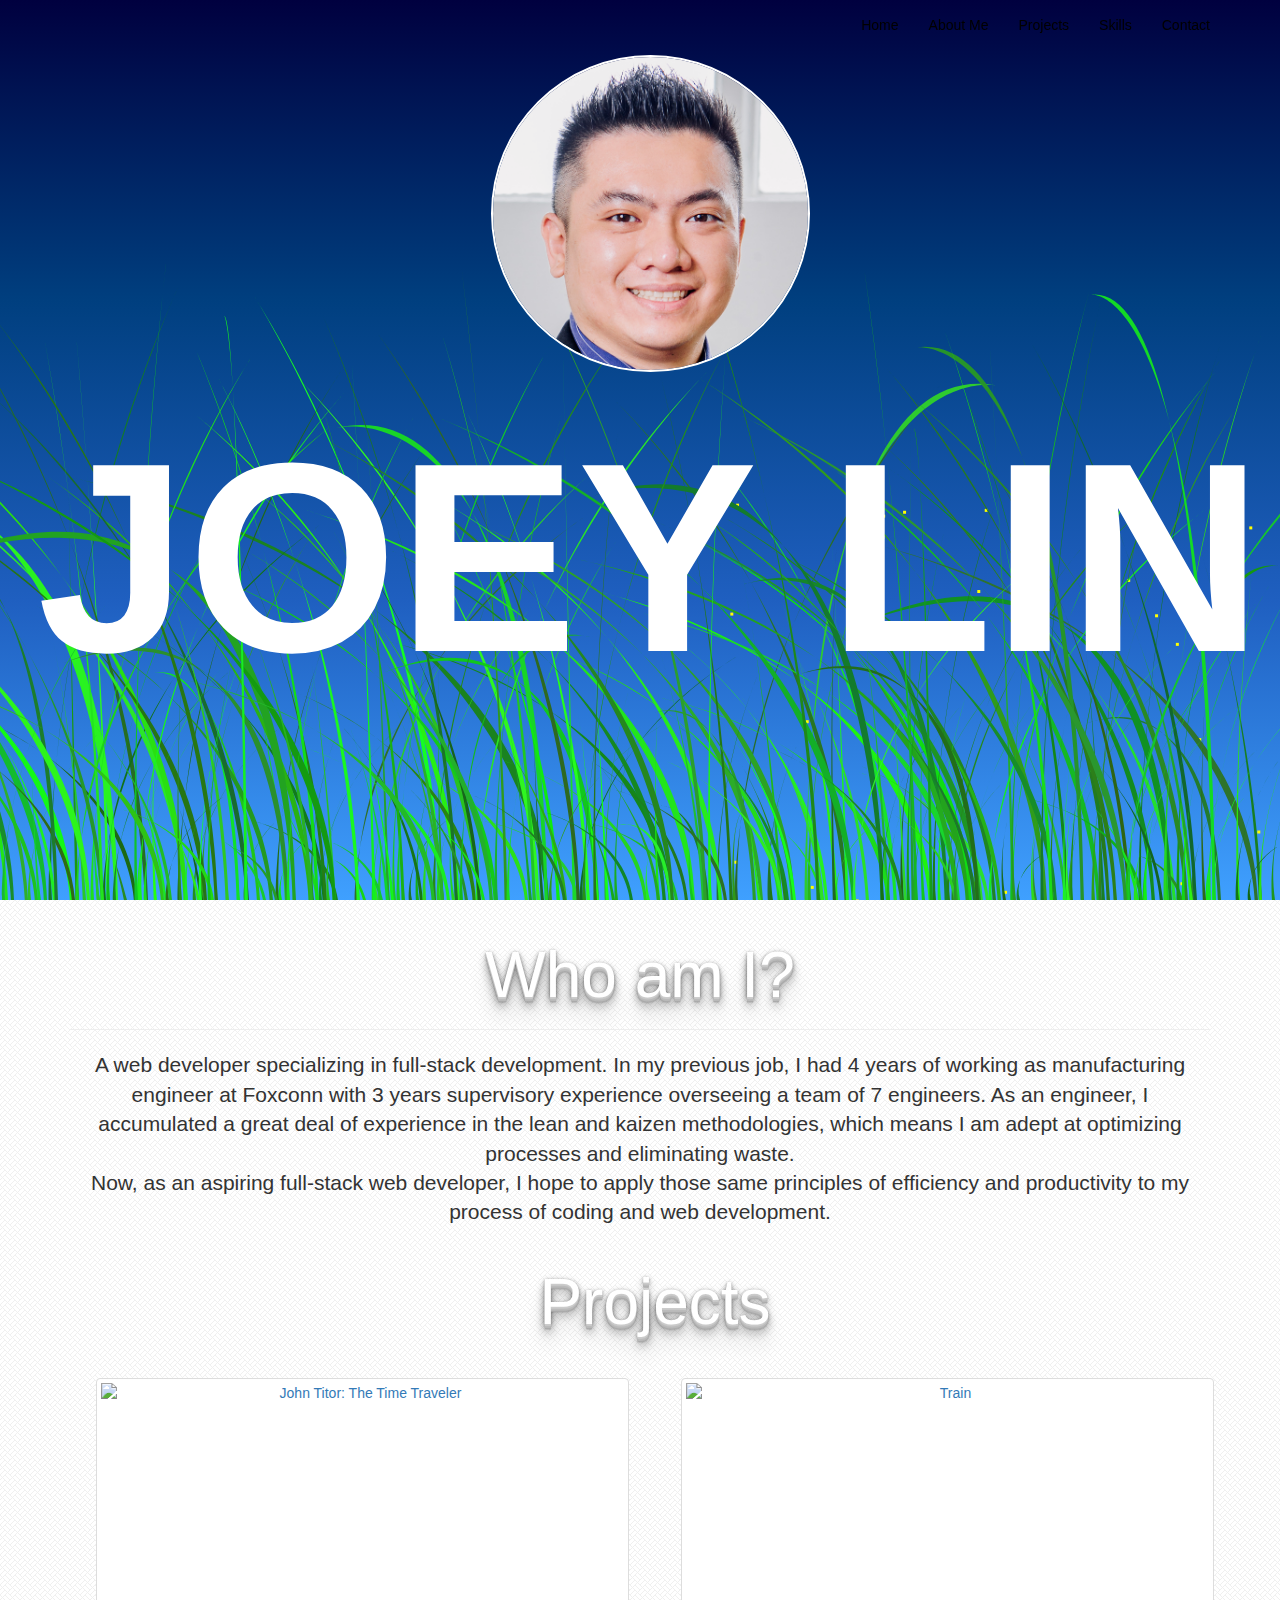
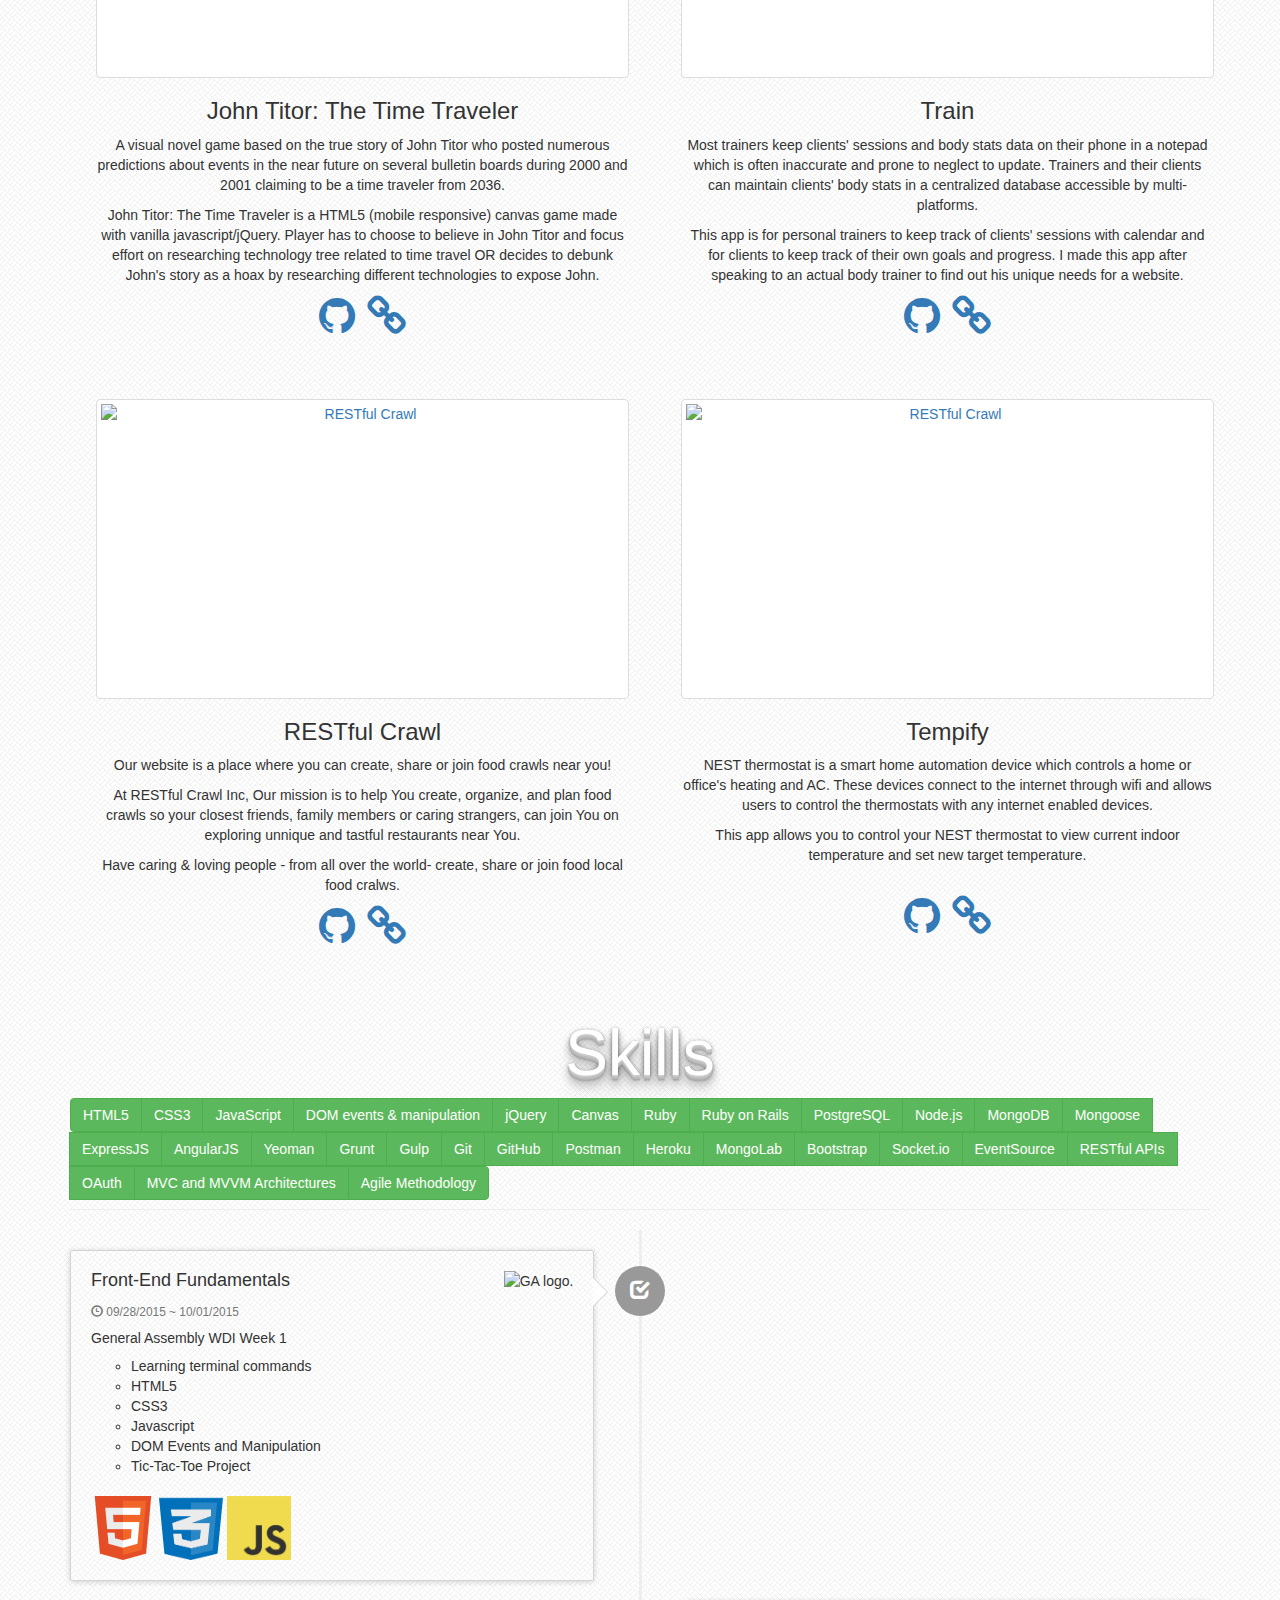
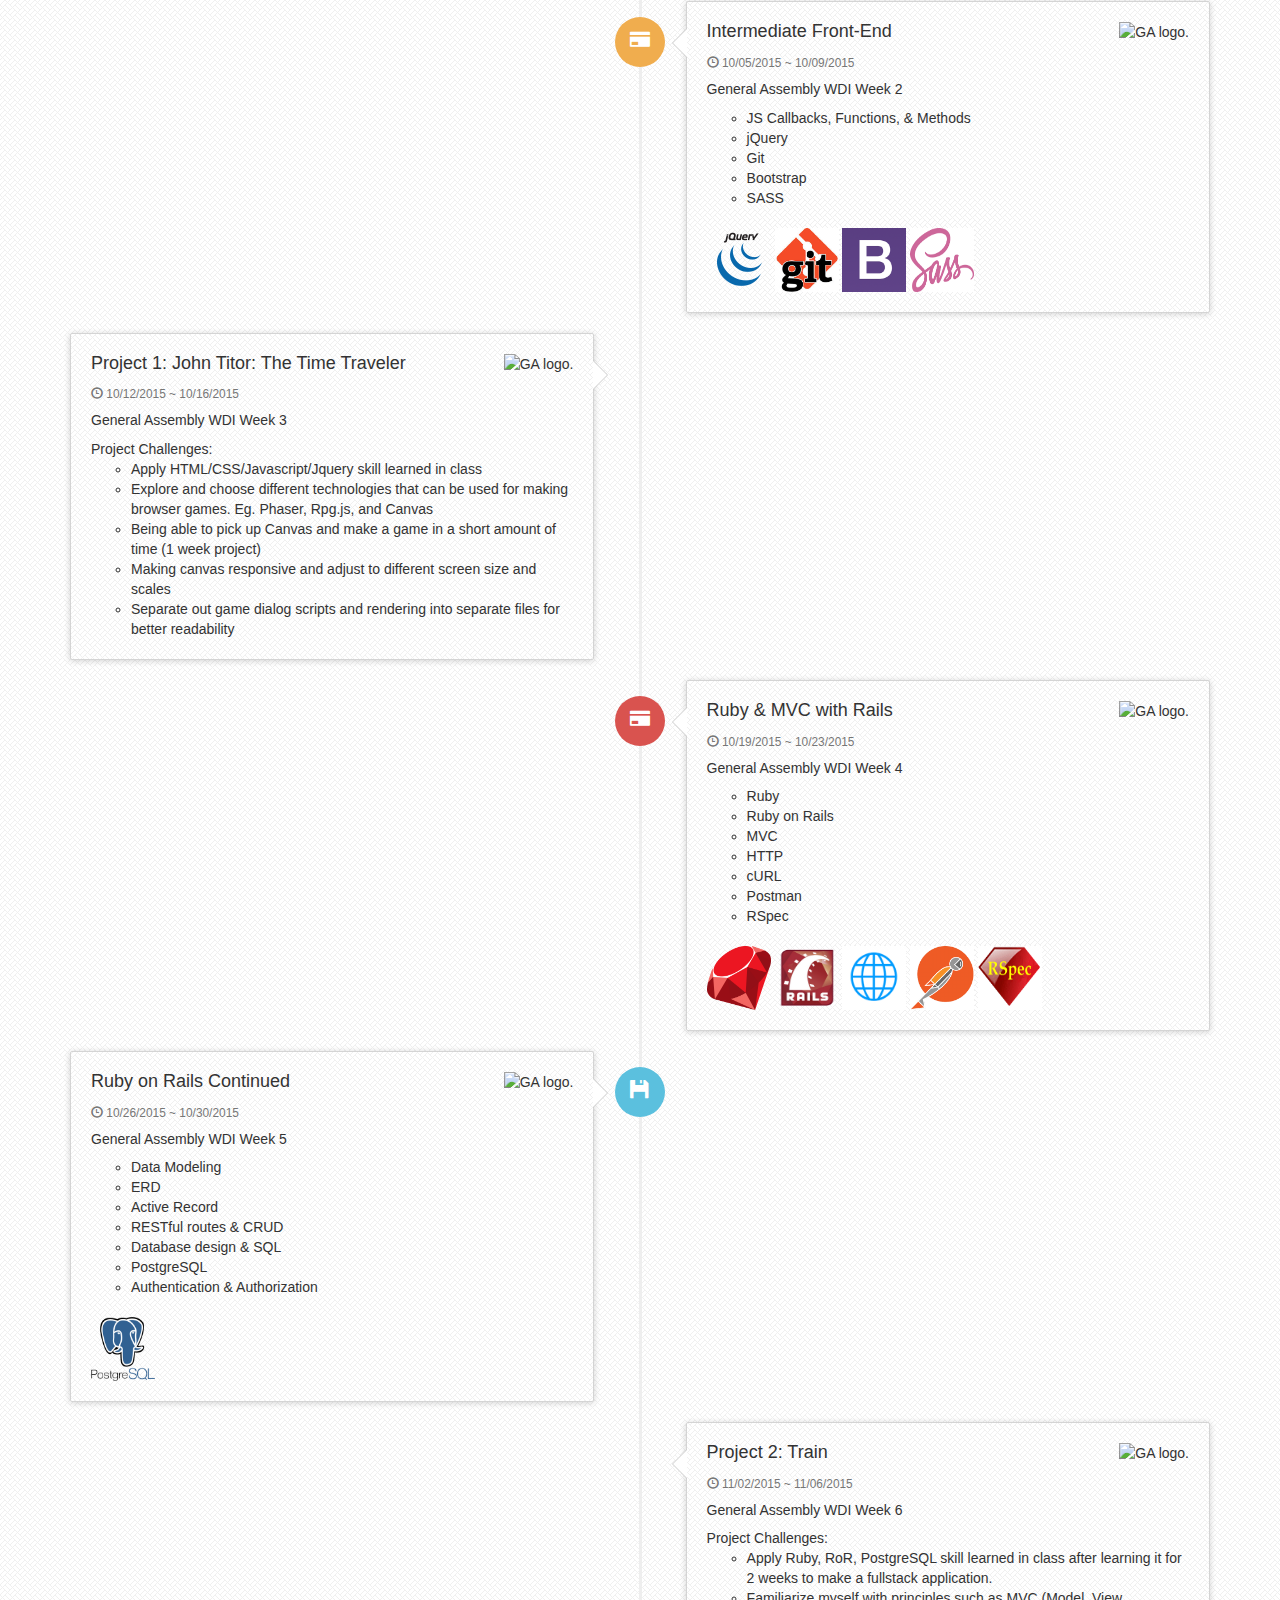
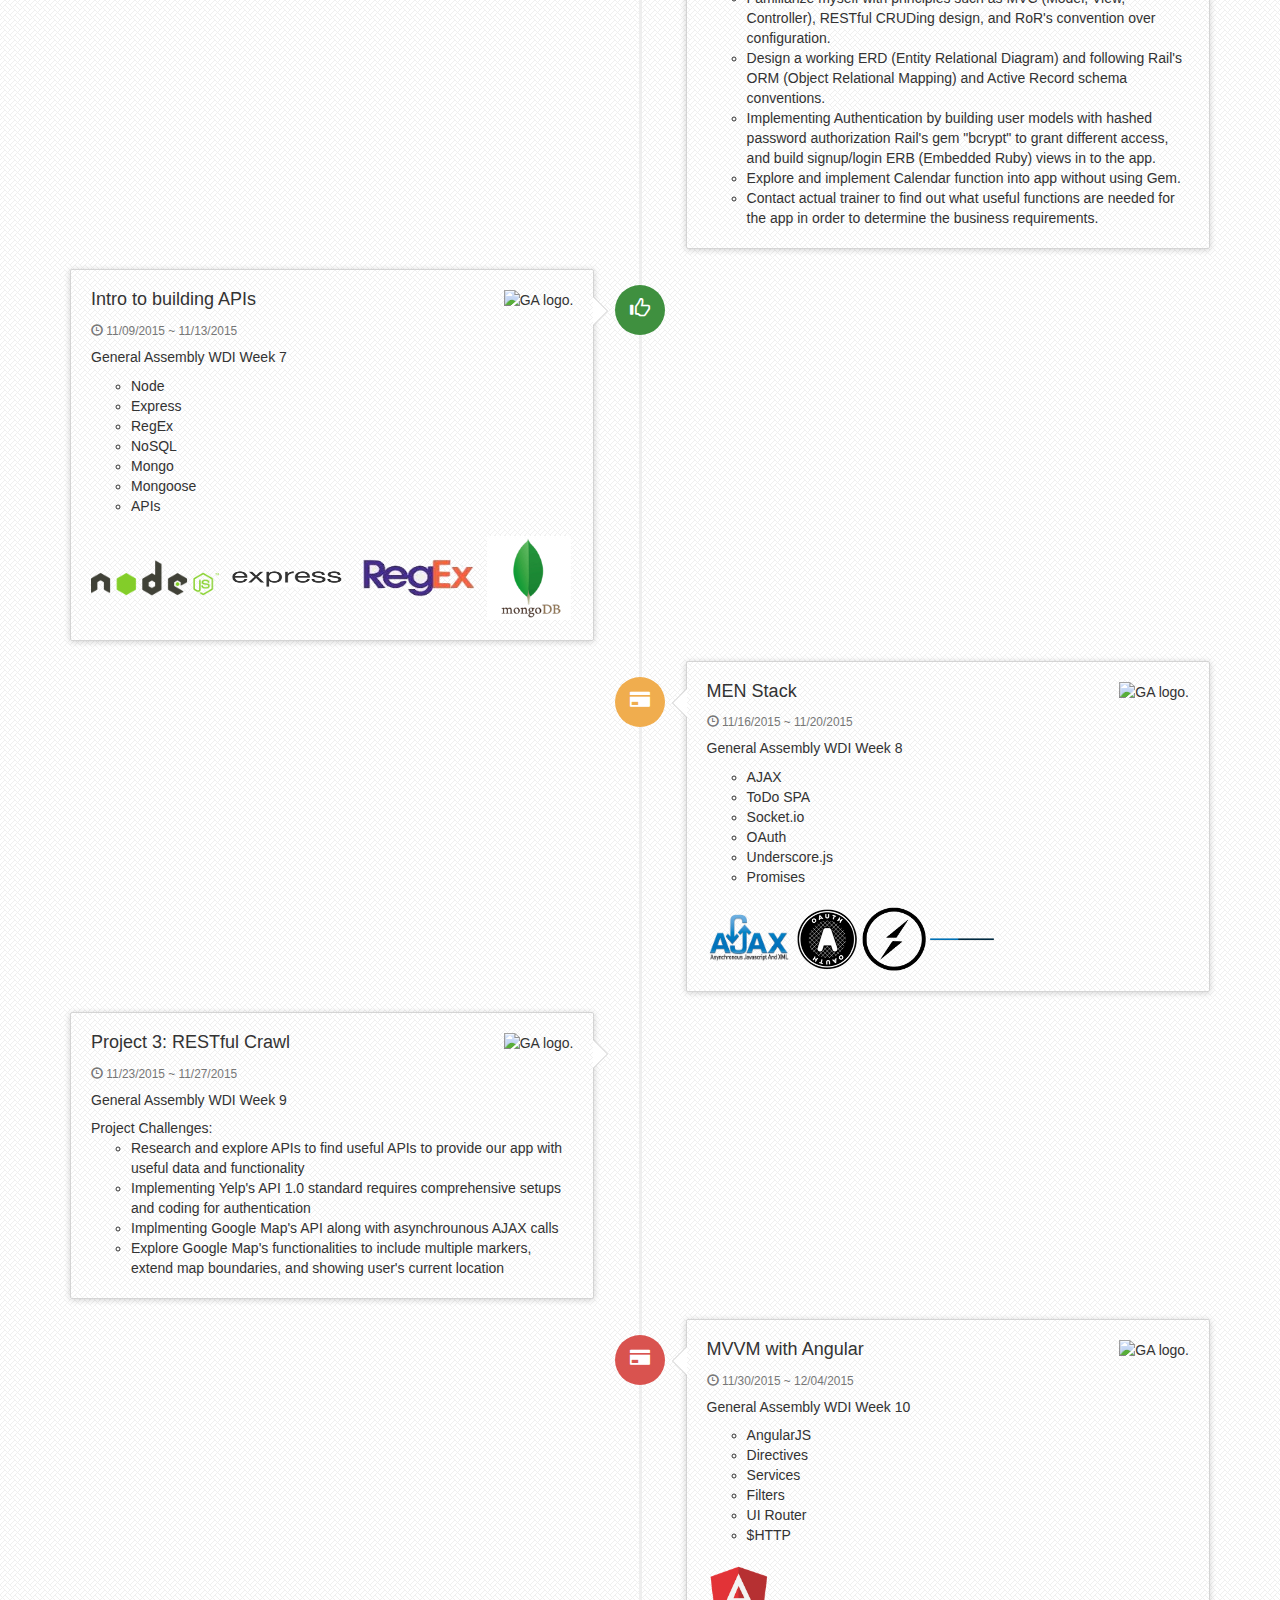
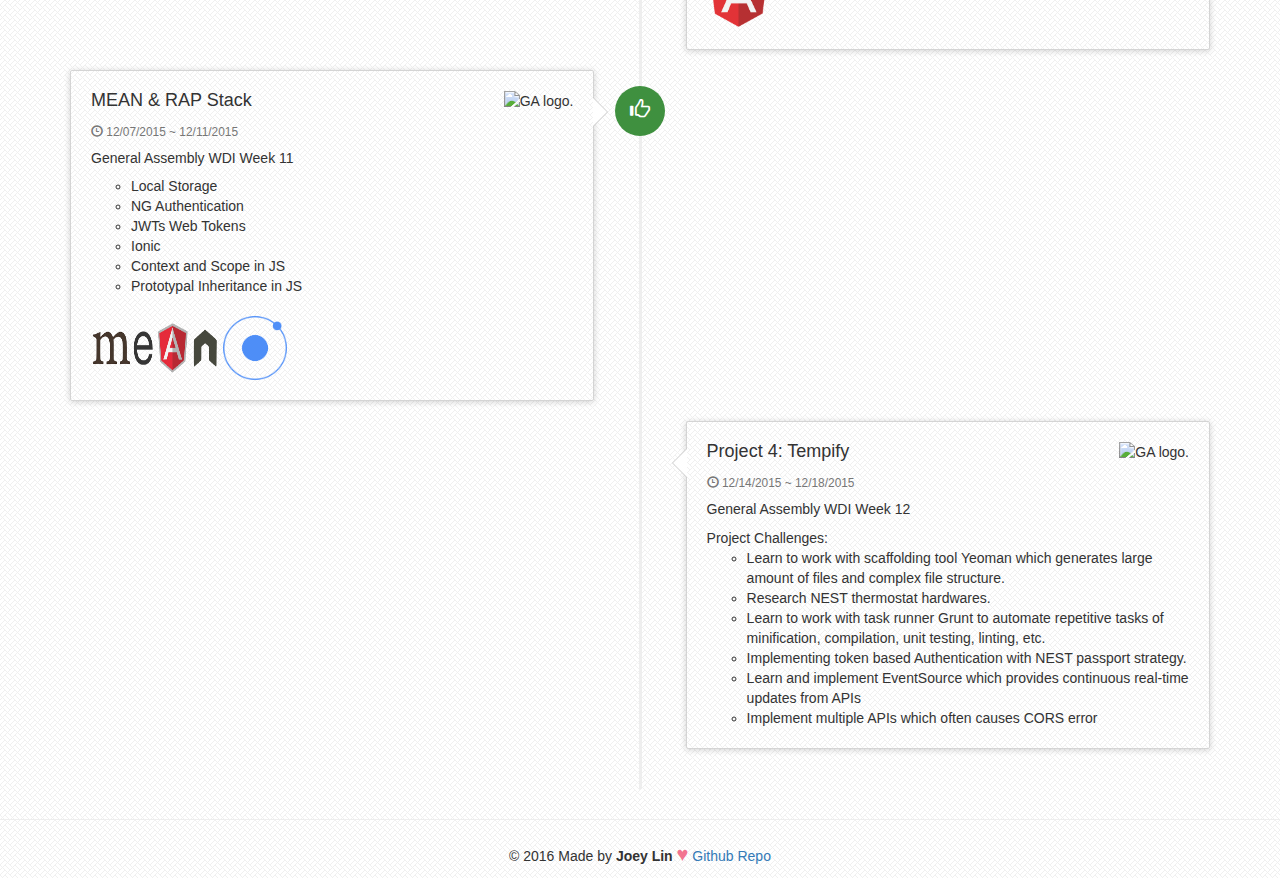
==== commit 9db351c8: "modified index.html and index2.html to extend loading screen to full page and change glitch effect t" ====
--- a/index.html
+++ b/index.html
@@ -45,7 +45,10 @@
     ga('send', 'pageview');
 
   </script>
+
   <link rel="stylesheet" href="assets/css/main_style.css">
+
+  <!-- Document Loading screen -->
   <script type="text/javascript">
   (function() {
     var html = document.getElementsByTagName('html')[0];
@@ -61,9 +64,10 @@
   #loading {
     display : none;
     position : absolute;
-    width : 100%;
+    width : 100vw;
+    height: 100vh;
     text-align : center;
-    top : 300px;
+    top : 0;
     background-color: white;
     z-index: 99;
   }
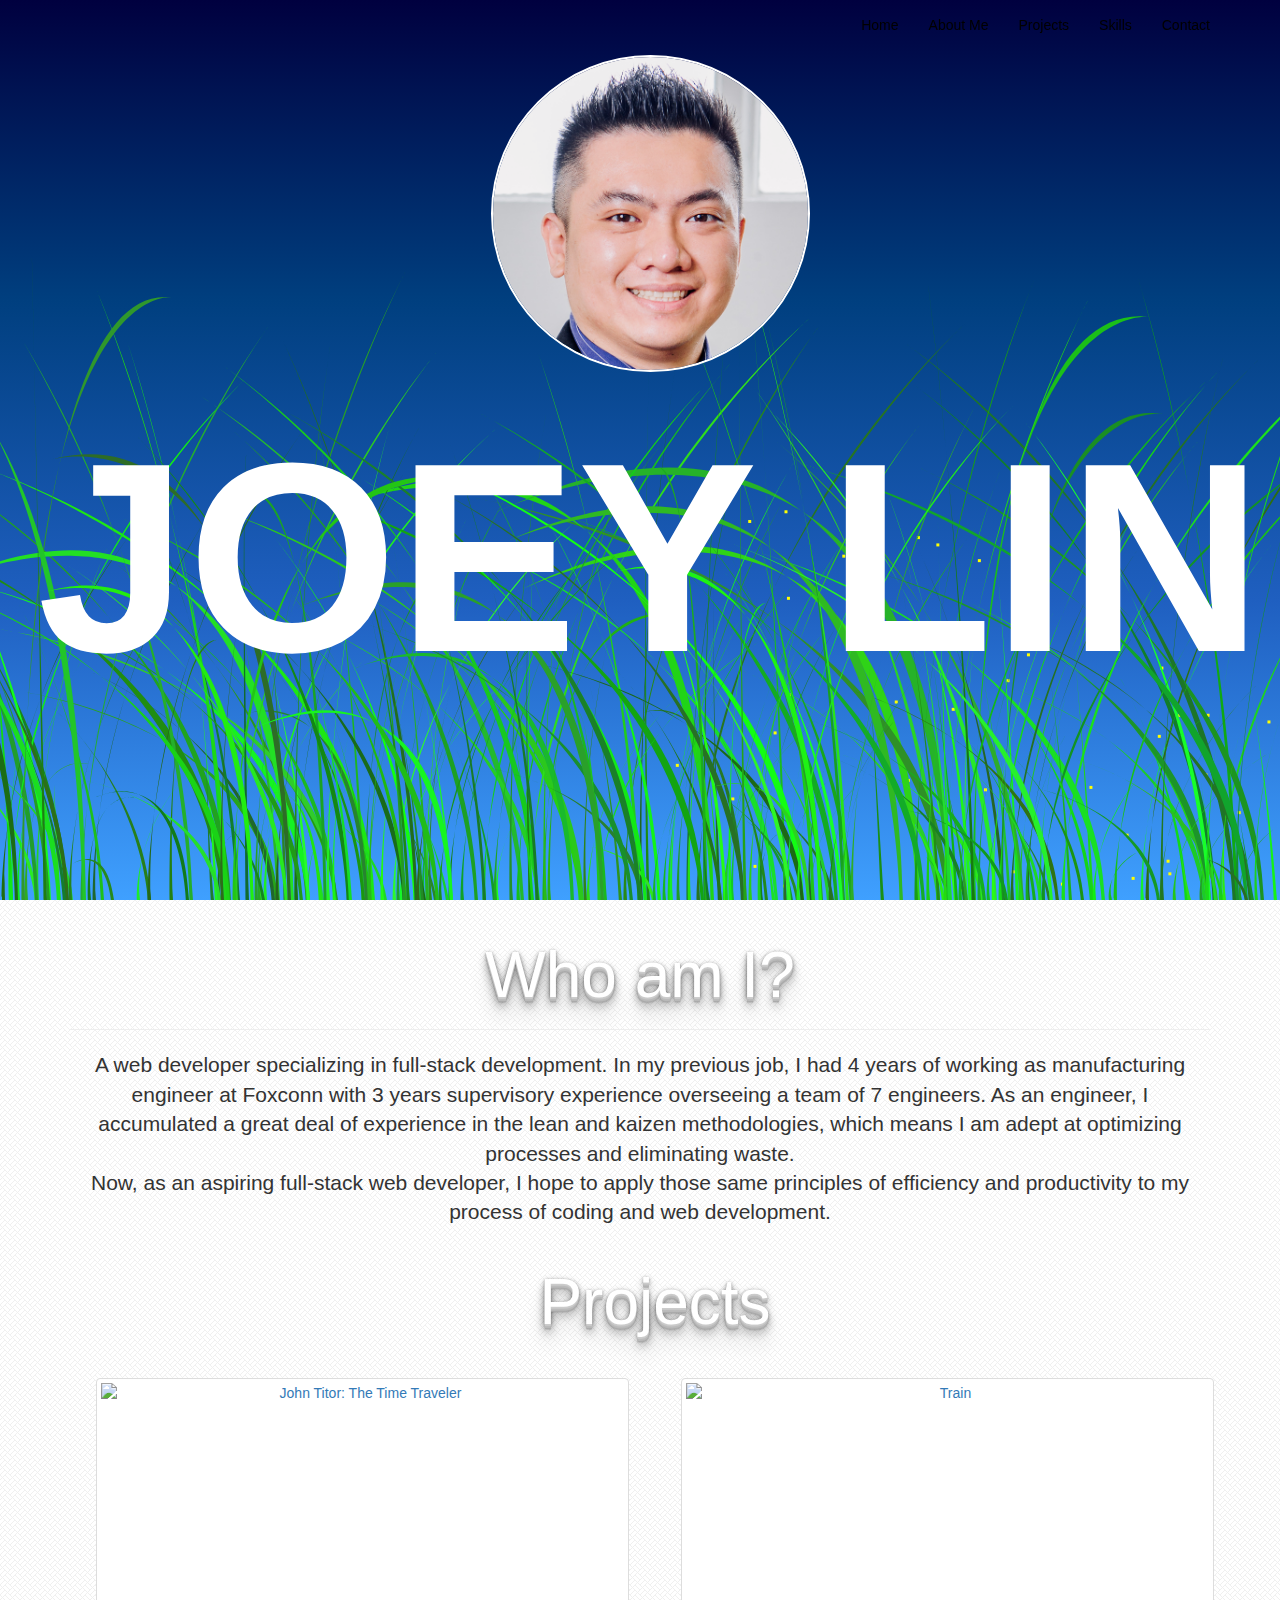
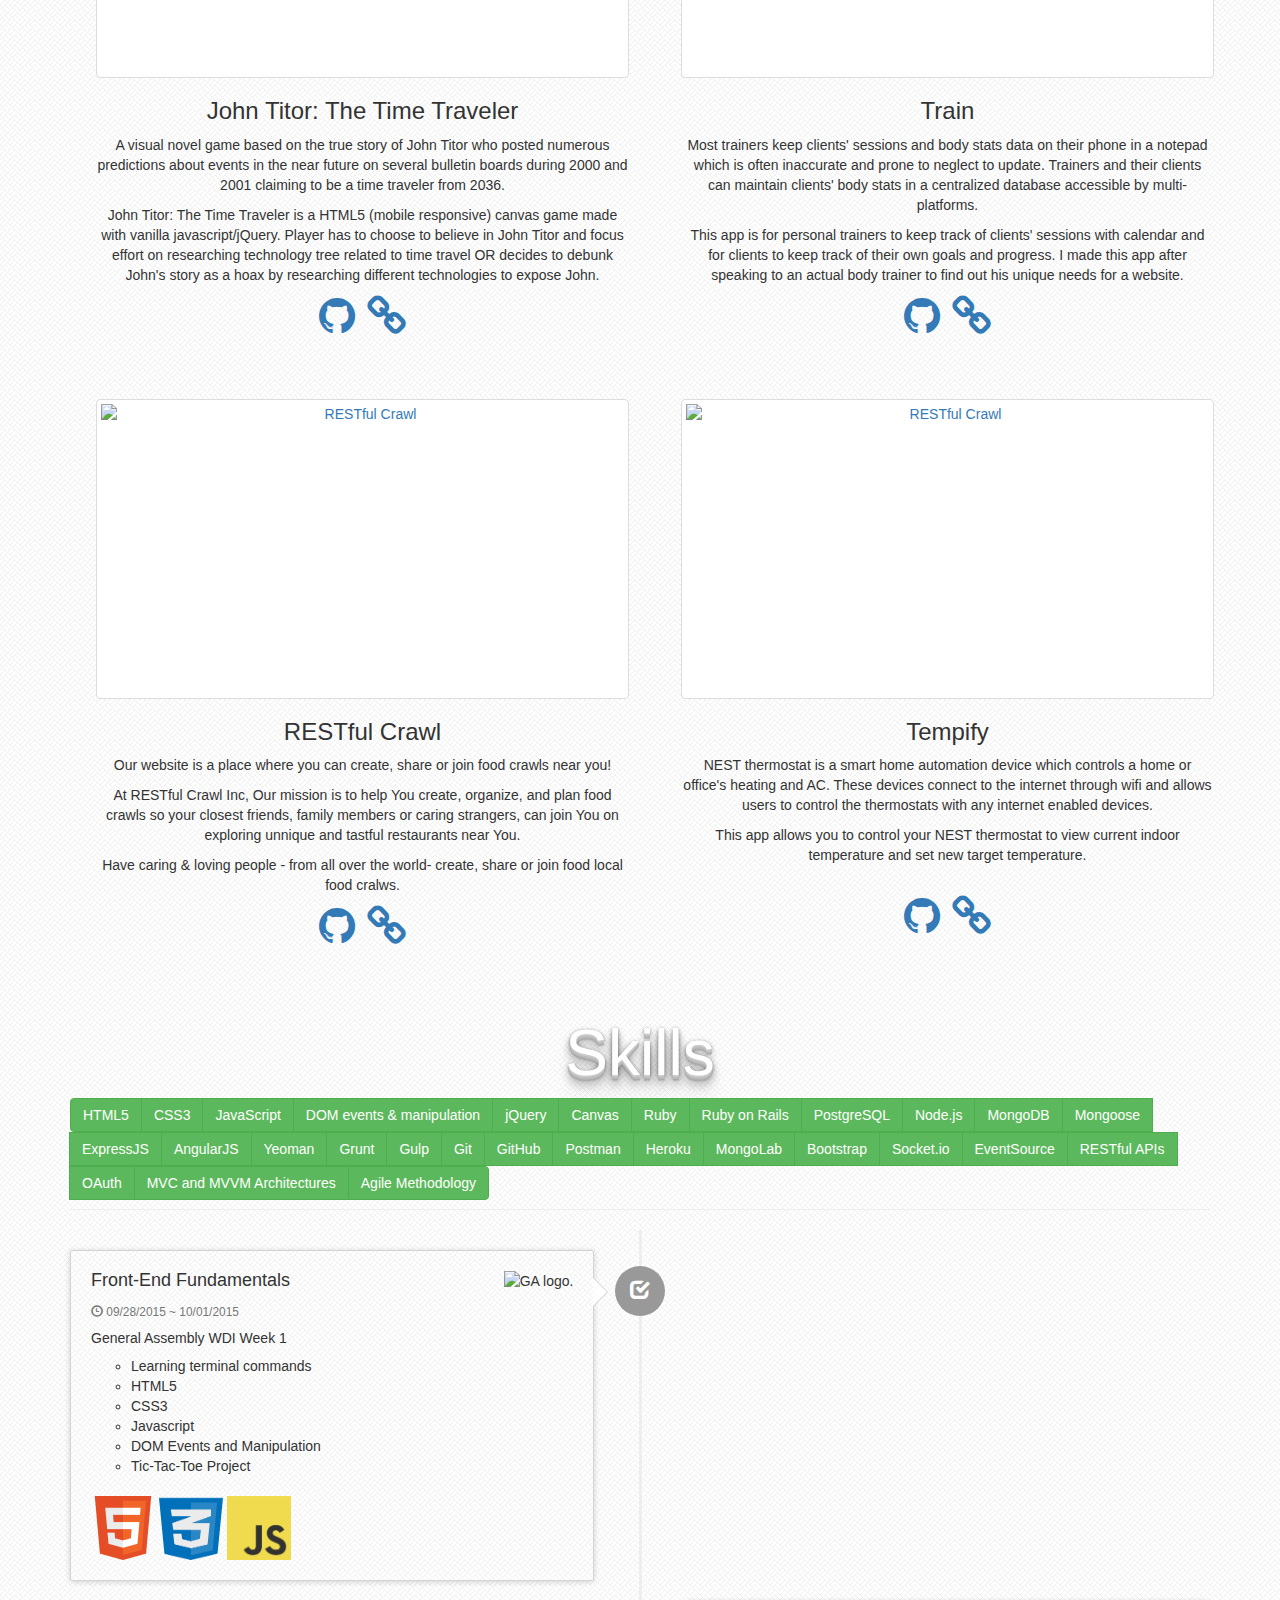
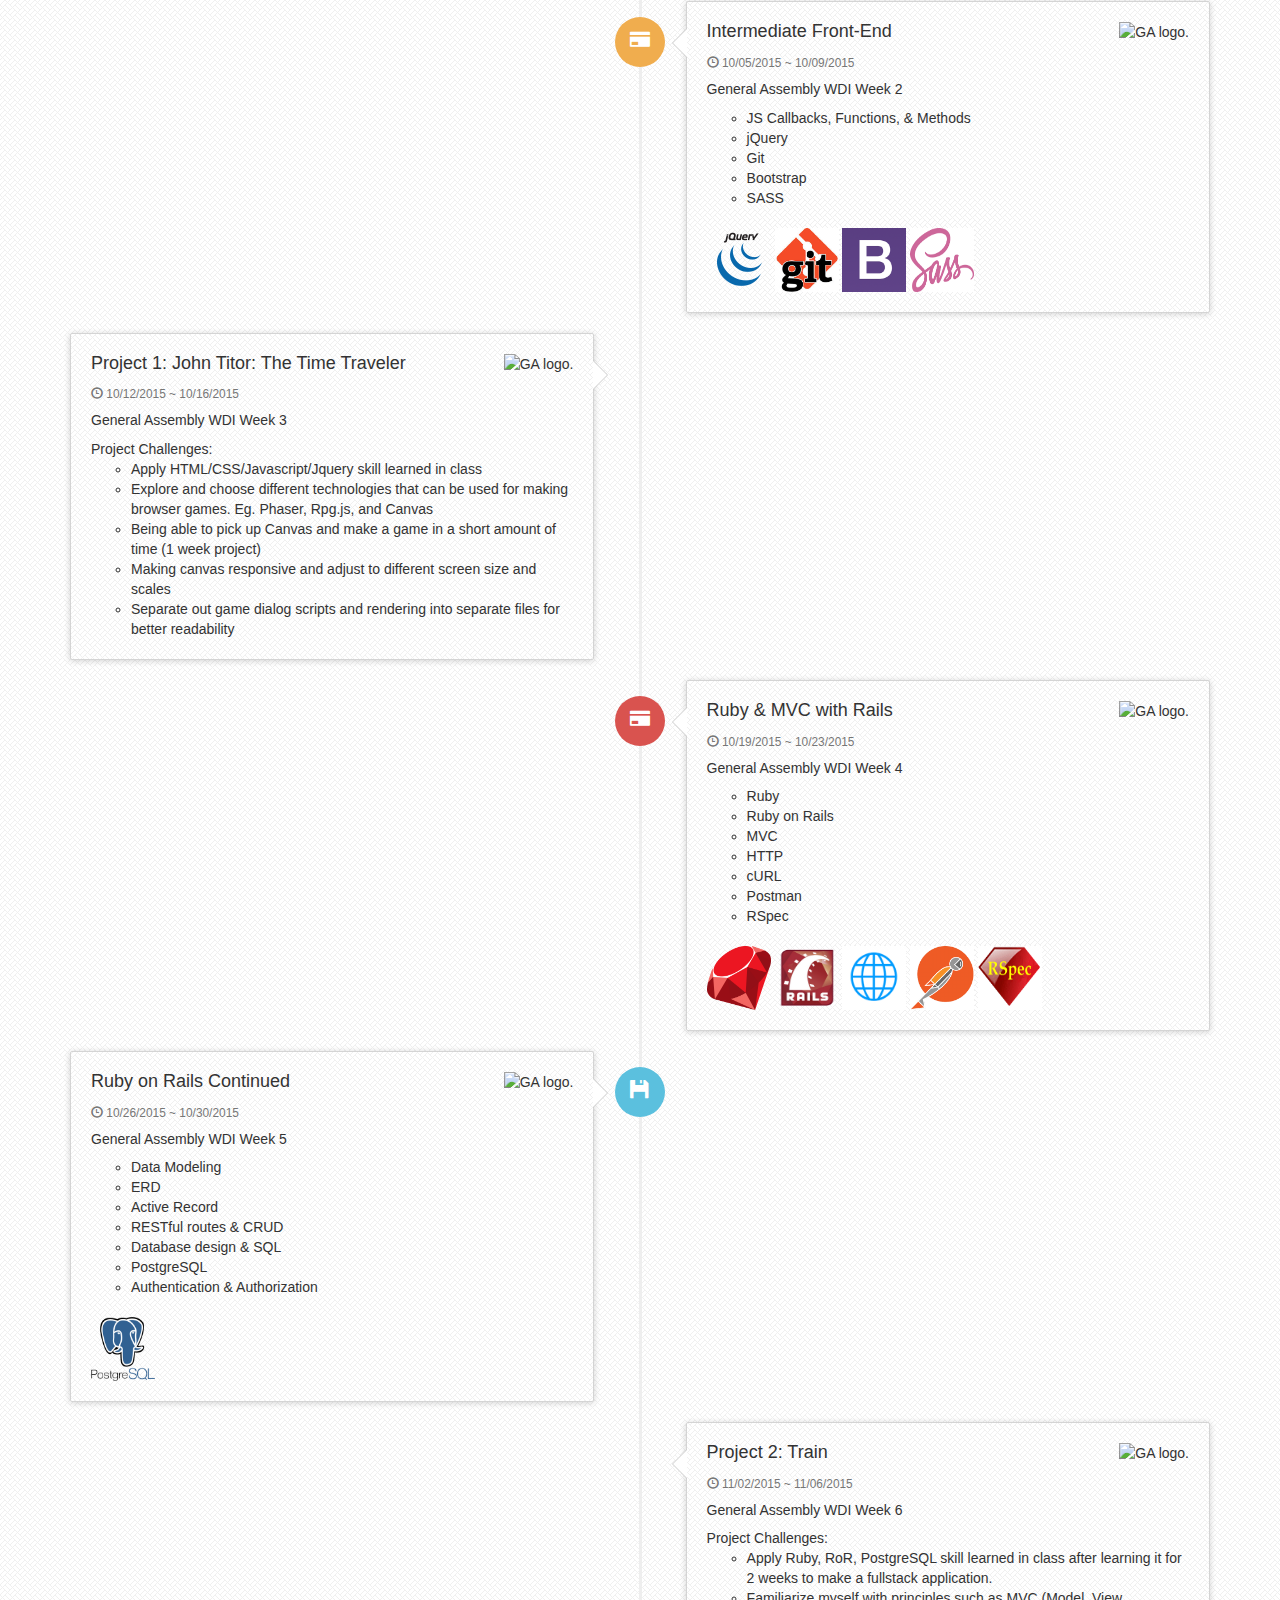
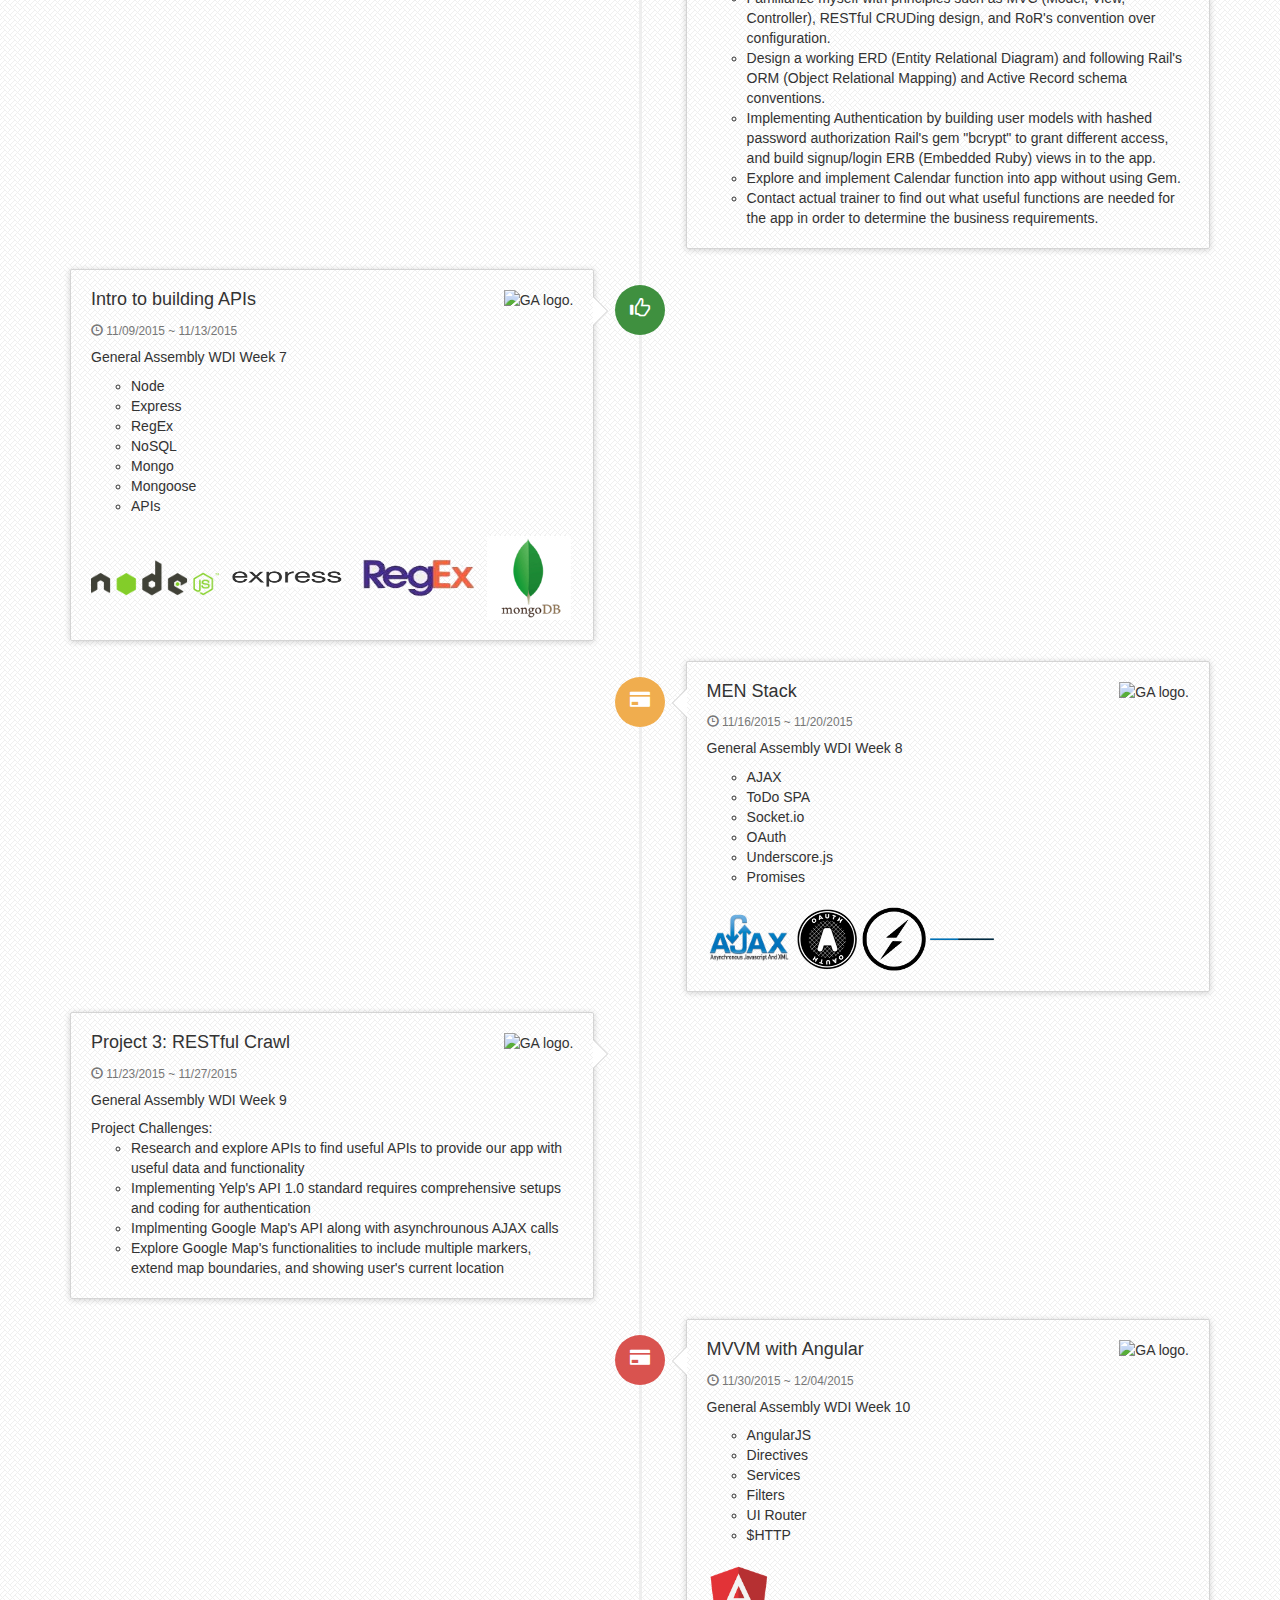
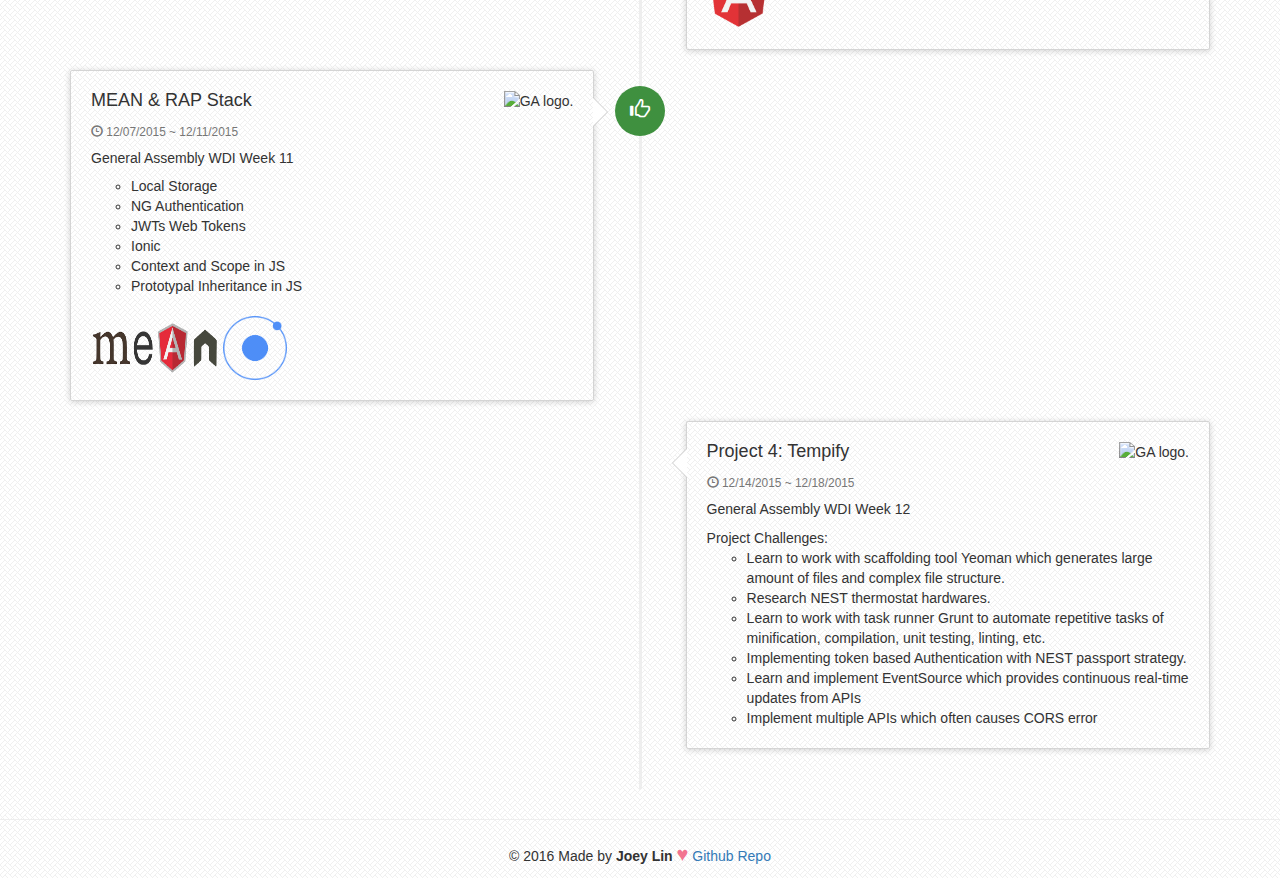
==== commit 4c45db42: "modified index.html under section loading to add text loading..." ====
--- a/index.html
+++ b/index.html
@@ -525,6 +525,7 @@
 
   <div id="loading">
       <!-- loading image to see while loading background image -->
+      <h1 class="text-center">Loading...</h1>
       <img src="assets/images/dancinggiphy.gif" >
   </div>
 
